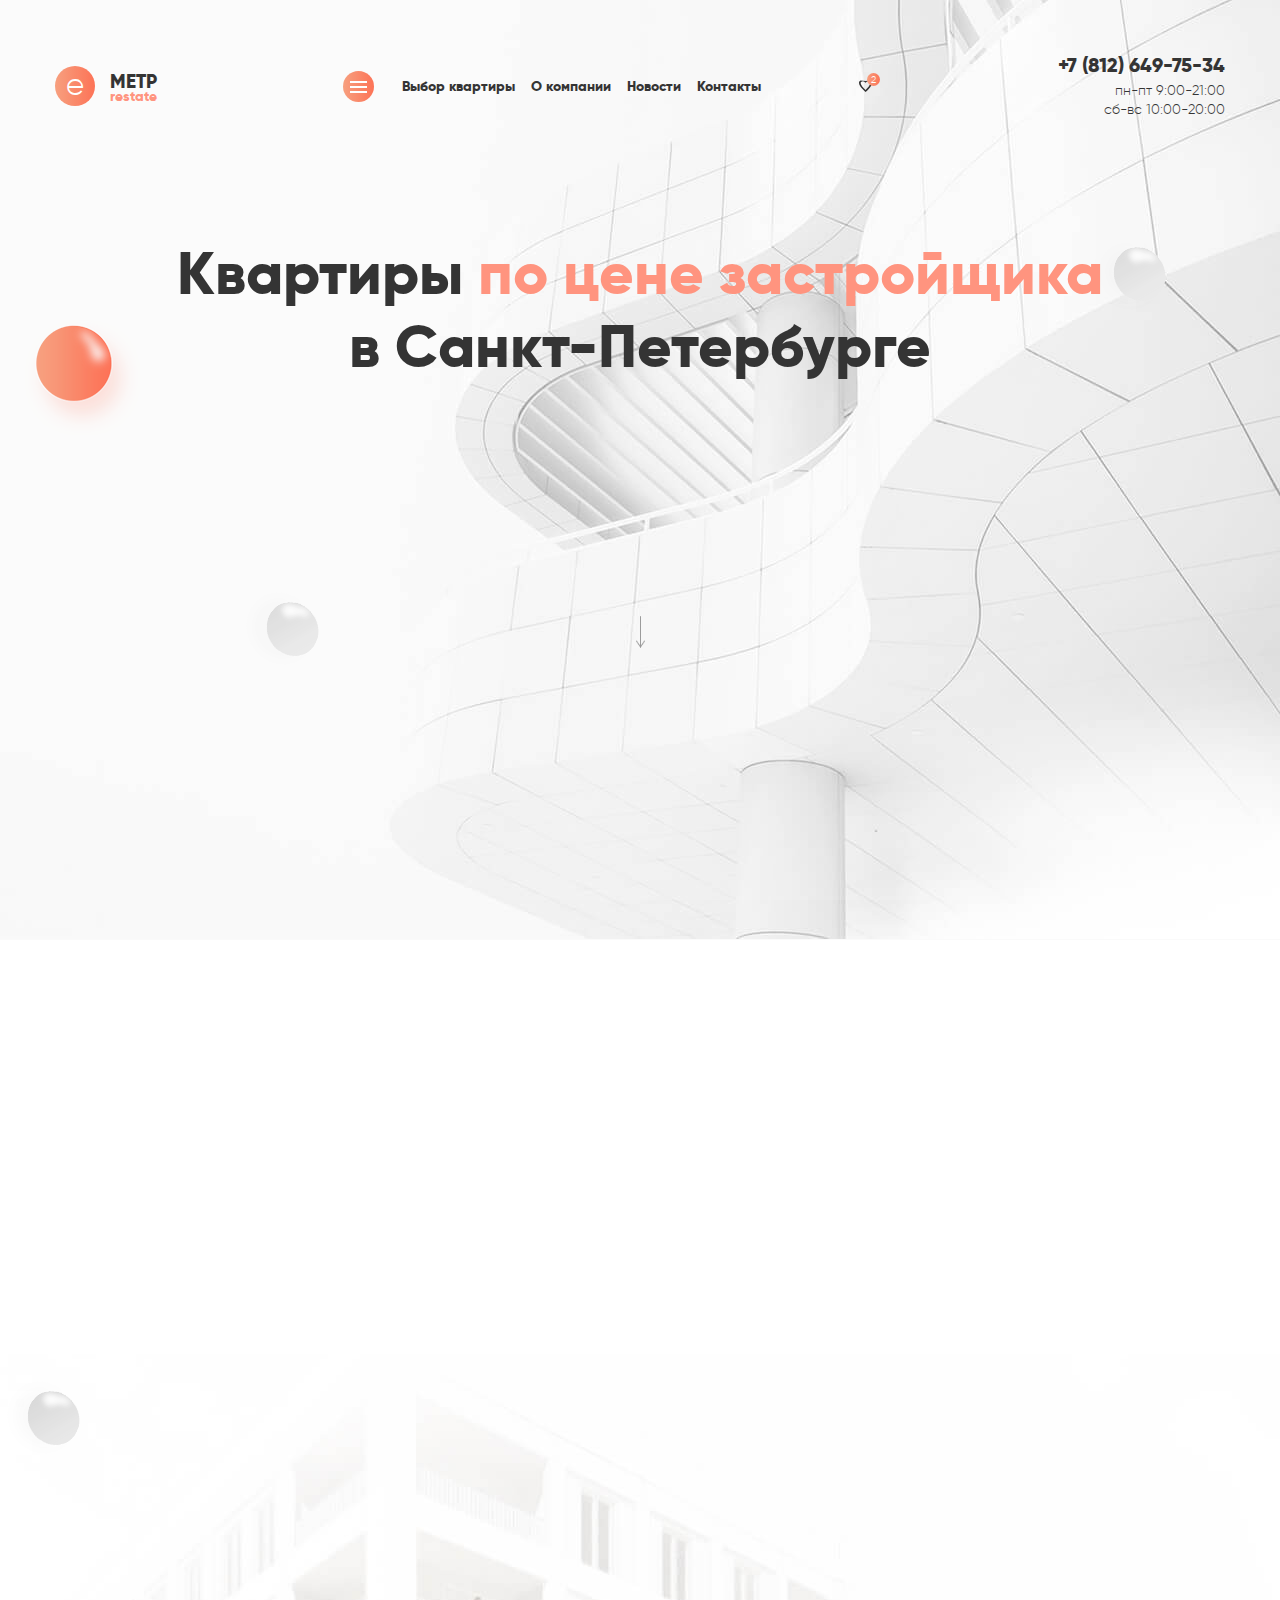
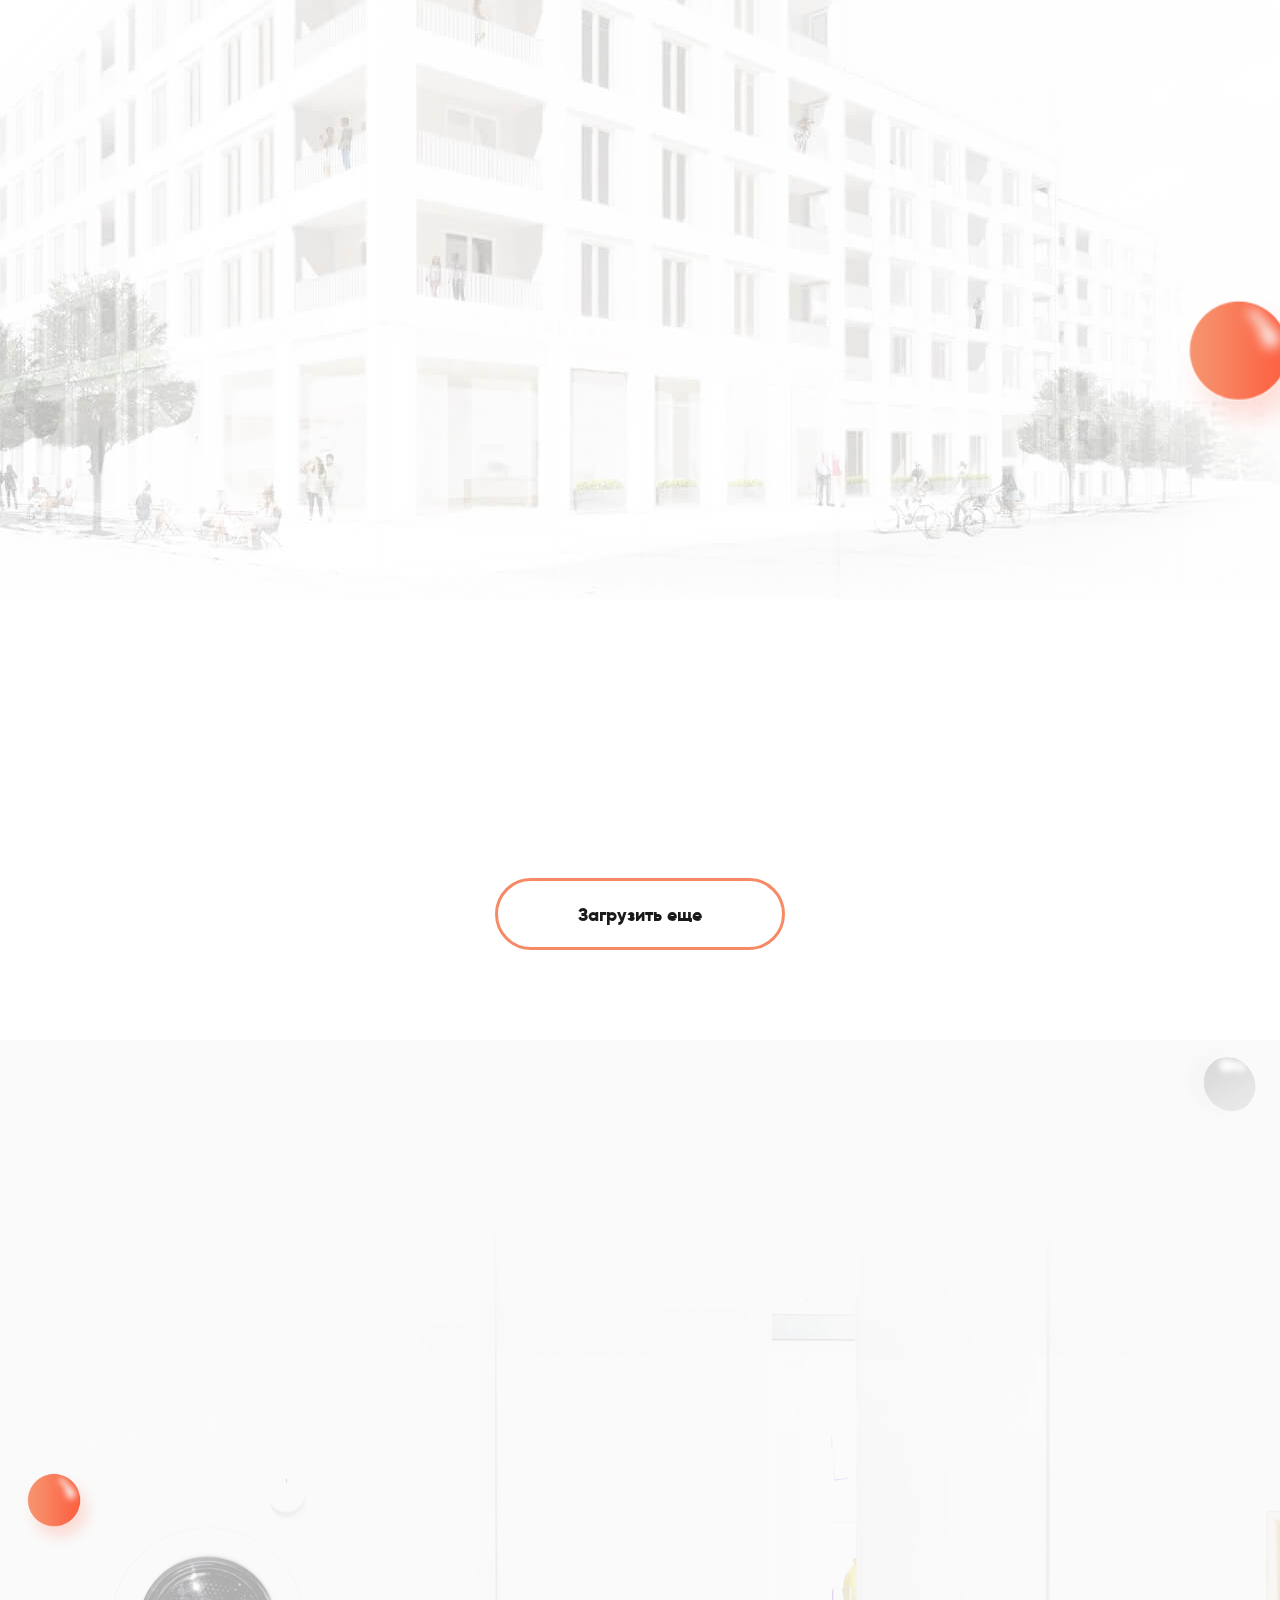
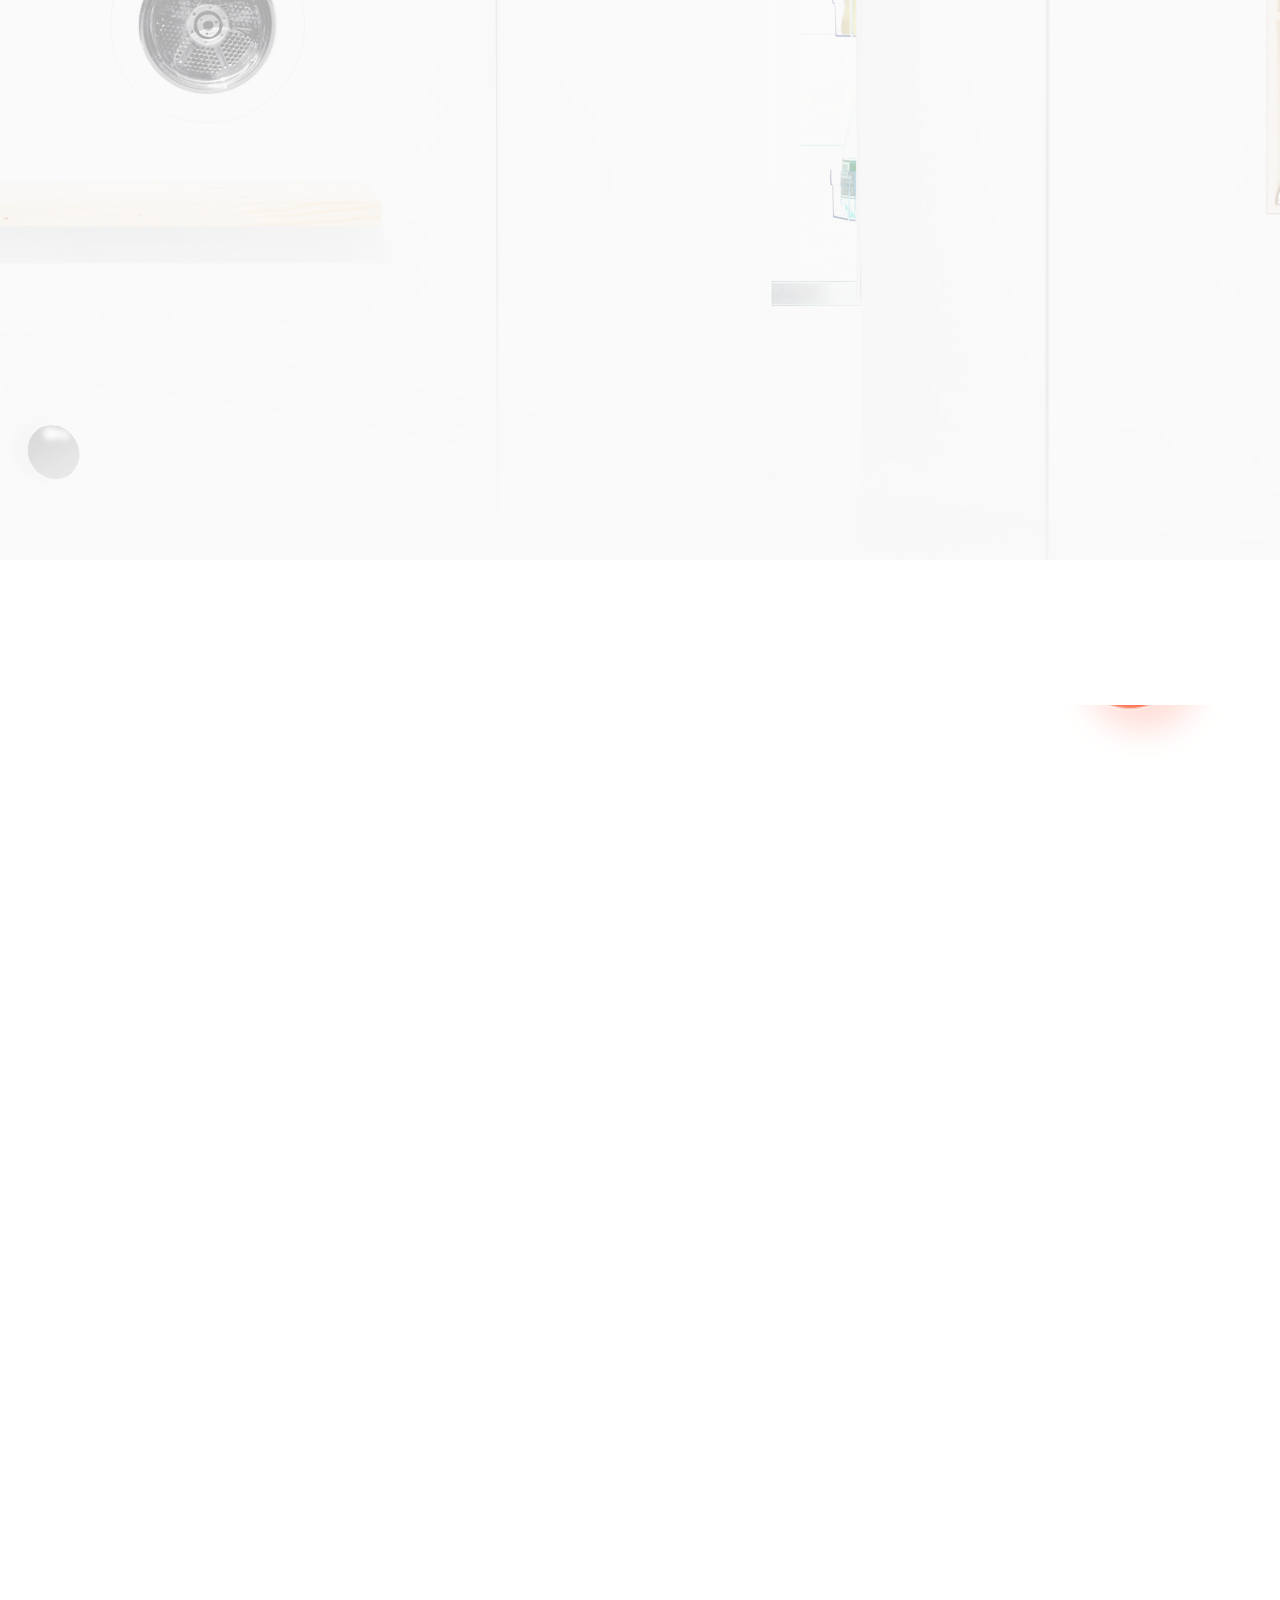
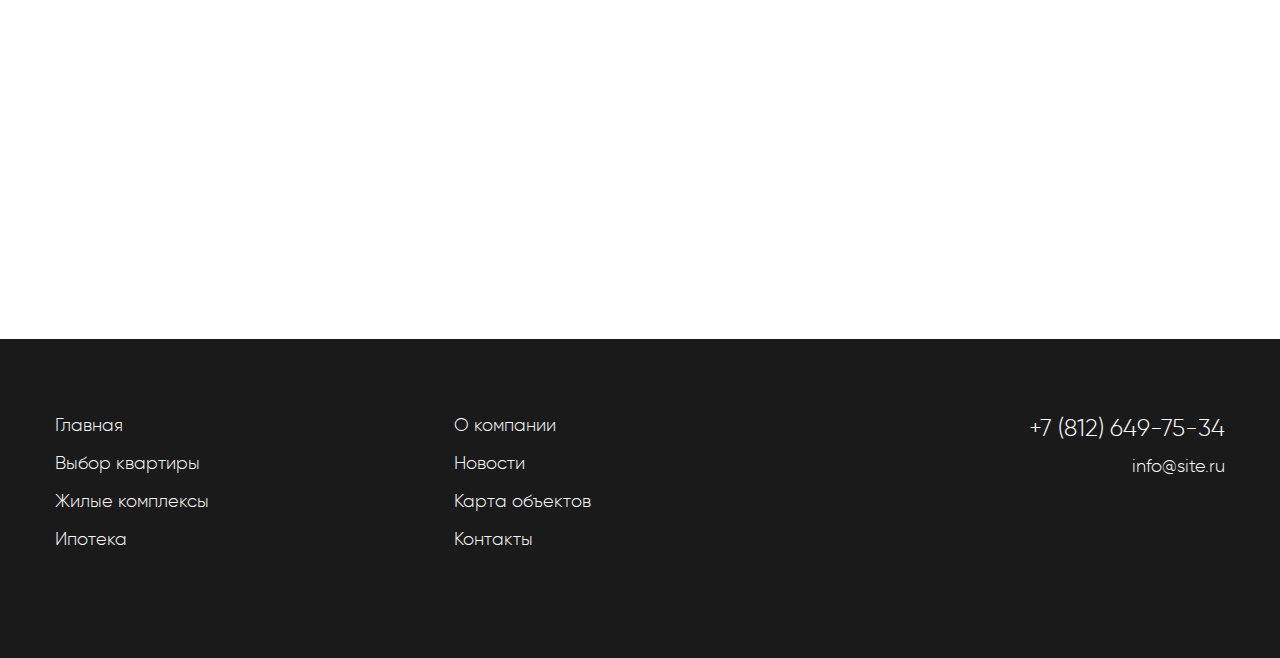
==== index.html @ 393a44b7 "Add files via upload" ====
<!DOCTYPE html>
<head>
	<meta charset="utf-8">
	<title></title>
    
    <meta name="viewport" content="width=device-width, initial-scale=1.0" />
    <meta name="viewport" content="width=device-width, initial-scale=1.0, maximum-scale=1.0, user-scalable=no"> 

    <link rel="stylesheet" type="text/css" href="css/swiper.min.css">
    <link rel="stylesheet" type="text/css" href="css/fonts.css" />
    <link rel="stylesheet" type="text/css" href="css/style.css" /> 
    
    <link rel="icon" href="/favicon.png" type="image/x-icon">
	<link rel="shortcut icon" href="/favicon.png" type="image/x-icon">
    
    <script type="text/javascript" src="js/jquery.js"></script>
    <script type="text/javascript" src="js/swiper.min.js"></script>
    
    <link rel="stylesheet" type="text/css" href="bootstrap-multiselect/bootstrap-multiselect.css" />
	<script type="text/javascript" src="bootstrap-multiselect/bootstrap-multiselect.js"></script>
  
</head>
	<body class="js-loading">
       <div id="loader">
            <div id="cube-loader">
                <div class='sk-double-bounce'>
                    <div class='sk-child sk-double-bounce-1'></div>
                    <div class='sk-child sk-double-bounce-2'></div>
                </div>
           </div>
        </div><!--/Loader-->
        
        <div id="main">
            <div id="wrapper">
                <div class="bg-top"></div>
                <div class="ball ball-1"><img src="img/ball/ball-1.png" alt=""/></div>
                <div class="ball ball-2"><img src="img/ball/ball-2.png" alt=""/></div>
                <div class="ball ball-5"><img src="img/ball/ball-1.png" alt=""/></div>
                <header>
                    <div class="container">
                        <div class="header_top">
                            <div class="logo">
                                <a href="#">
                                    <span class="e">e</span>
                                    <p><span class="metr">МЕТР</span><span class="restate">restate</span></p>
                                </a>
                            </div><!--.logo-->
                            
                            <div class="header_top-center">
                                <div id="menu-main">
                                	<div class="cd-nav-trigger">
                                        <div class="hamburger-menu">
                                            <div class="bar"></div>
                                            <div class="bar"></div>
                                            <div class="bar"></div>
                                        </div>
                                    </div>
                                    <div class="menu-main_container">
                                    <div class="container">
                                        <div class="menu_serch">
                                        	<label>Поиск</label>
                                            <input type="search" name="search" >
                                        </div>
                                        <div class="menu-main_flex">
                                            <nav class="nav">
                                                <ul>
                                                    <li><a href="#">Главная</a></li>
                                                    <li><a href="#">Выбор квартиры</a></li>
                                                    <li><a href="#">Жилые комплексы</a></li>
                                                    <li><a href="#">Ипотека</a></li>
                                                </ul>
                                                <ul>
                                                    <li><a href="#">О компании</a></li>
                                                    <li class="active"><a href="#">Новости</a></li>
                                                    <li><a href="#">Карта объектов</a></li>
                                                    <li><a href="#">Контакты</a></li>
                                                </ul>
                                            </nav> 
                                            <div class="menu_contacts">
                                                <p>ООО “Агенство недвижимости<br/>МЕТР.restate”</p>
                                                <p>185014, Петрозаводск,<br/>Максима Горького 25,<br/>офис 308</p>
                                                <div class="soc">
                                                    <a href="#">Вк</a>
                                                    <a href="#">f</a>
                                                    <a href="#">ok</a>
                                                </div>
                                            </div>
                                        </div>
                                        </div>
                                    </div><!--menu-main_container-->
                                </div><!-- #menu-main -->
                                
                                <nav id="menu">
                                    <ul>
                                        <li><a href="#">Выбор квартиры </a></li>    
                                        <li class="active"><a href="#">О компании </a></li>     
                                        <li><a href="#">Новости </a></li>     
                                        <li class="mob-none"><a href="#">Контакты</a></li> 
                                    </ul>
                                </nav>
                                
                                <div class="favorites">
                                    <a href="#">
                                    	<svg xmlns="http://www.w3.org/2000/svg" width="13" height="12" viewBox="0 0 13 12">
											  <path class="heart" d="M1078.54,90s-10.3-8.578-5.05-11.384a27.845,27.845,0,0,0,10,0c5.26,2.805-4.95,11.384-4.95,11.384m-0.08-9.344a6.556,6.556,0,0,0-1.06-.869,2.872,2.872,0,0,0-3-.076,1.232,1.232,0,0,0-.74.975,1.977,1.977,0,0,0-.02.248c0,1.891,2.63,4.972,4.9,7.1,2.23-2.117,4.81-5.182,4.81-7.073a2.166,2.166,0,0,0-.01-0.257,1.25,1.25,0,0,0-.76-0.987,2.531,2.531,0,0,0-2.9.008,6.408,6.408,0,0,0-1.22.937" transform="translate(-1072 -78)"/>
										</svg>
                                        <span class="value">2</span>
                                	</a>
                                </div><!-- .favorites -->
                            </div><!-- .header_top-center -->
                            
                            <div class="header_contacts contacts-block">
                                <a href="tel:+7 (812) 649-75-34" class="tel">+7 (812) 649-75-34</a>
                                <div class="mode">
                                    <p>пн-пт 9:00-21:00</p>
                                    <p>сб-вс 10:00-20:00</p>
                                </div>
                            </div><!-- .contacts-block -->
                        </div><!-- End .header_top -->
                        
                        <div class="header_middle">
                            <div class="main-txt">
                                <h1>Квартиры <span class="txt-red">по цене застройщика</span><br/> в Санкт-Петербурге</h1>
                            </div>
                            
                            <div id="menu-filter" class="fadeEl index-filter">
                            	<ul class="hList">
                                    <li class="menu_li li_select type-s">
                                        <form  class="form_select type-select">
                                            <div>
                                                <select id="type">
                                                    <option selected disabled class="t-disabled">Тип недвижимости</option>
                                                    <option class="type-kv">Квартиры</option>
                                                    <option class="type-kom">Коммерческая недвижемость</option> 
                                                </select>
                                            </div>
                                        </form>
                                        <script>
                                            $(function() {
                                                $('#type').multiselect({
                                                    includeSelectAllOption: true
                                                });
												
												
												$(".type-select .multiselect-container>li").click(function(){
													
													var typeclass = $(this).attr('class');
													$("#menu-filter.index-filter").addClass('show');
													$("#menu-filter.index-filter").attr('type', typeclass);
													
												})
                                            });
                                        </script>
                                    </li>
                                    
                                    
                                    <li class="menu_li li_select room-select">
                                        <form  class="form_select">
                                            <div>
                                                <select id="room" multiple="multiple">
                                                    <option>Студия</option>
                                                    <option>1 комнатная</option> 
                                                    <option>2 комнатная</option> 
                                                    <option>3 комнатная</option> 
                                                    <option>4 комнатная</option> 
                                                </select>
                                            </div>
                                        </form>
                                        <script>
                                            $(function() {
                                                $('#room').multiselect({
                                                    includeSelectAllOption: true,
                                                    selectAllText: 'Все',
                                                    allSelectedText: 'Все',
                                                    nonSelectedText: 'Кол-во комнат'
                                                });
                                            });
                                        </script>
                                    </li>
                                    
                                    <li class="menu_li li_select no-arrow square-select">
                                        <form  class="form_select">
                                            <span class="tit">Площадь</span>
                                            <div>
                                                <select id="square-ot">
                                                    <option selected disabled class="t-disabled">от</option>
                                                    <option>1 м.</option>
                                                    <option>10 м.</option>
                                                    <option>20 м.</option>
                                                    <option>30 м.</option>
                                                    <option>40 м.</option>
                                                    <option>50 м.</option>
                                                </select>
                                            </div>
                                        </form>
                                        <script>
                                            $(function() {
                                                $('#square-ot').multiselect({
                                                    includeSelectAllOption: true
                                                });
                                            });
                                        </script>
                                        
                                        <span class="dash">-</span>
                                    
                                        <form class="form_select">
                                            <div>
                                                <select id="square-do">
                                                    <option selected disabled class="t-disabled">до</option>
                                                    <option>1 м.</option>
                                                    <option>10 м.</option>
                                                    <option>20 м.</option>
                                                    <option>30 м.</option>
                                                    <option>40 м.</option>
                                                    <option>50 м.</option>
                                                </select>
                                            </div>
                                        </form>
                                        <script>
                                            $(function() {
                                                $('#square-do').multiselect({
                                                    includeSelectAllOption: true
                                                });
                                            });
                                        </script>
                                    </li>
                                    
                                    <li class="menu_li li_select no-arrow price-ov">
                                        <form  class="form_select">
                                            <span class="tit">Цена</span>
                                            <div>
                                                <select id="price-ot">
                                                    <option selected disabled class="t-disabled">от</option>
                                                    <option>1,5 млн.руб.</option>
                                                    <option>2,0 млн.руб.</option>
                                                    <option>2,5 млн.руб.</option>
                                                    <option>3,0 млн.руб.</option>
                                                    <option>3,5 млн.руб.</option>
                                                    <option>4,0 млн.руб.</option>
                                                    <option>4,5 млн.руб.</option>
                                                </select>
                                            </div>
                                        </form>
                                        <script>
                                            $(function() {
                                                $('#price-ot').multiselect({
                                                    includeSelectAllOption: true
                                                });
                                            });
                                        </script>
                                        
                                        <span class="dash">-</span>
                                    
                                        <form class="form_select">
                                            <div>
                                                <select id="price-do">
                                                    <option selected disabled class="t-disabled">до</option>
                                                    <option>1,5 млн.руб.</option>
                                                    <option>2,0 млн.руб.</option>
                                                    <option>2,5 млн.руб.</option>
                                                    <option>3,0 млн.руб.</option>
                                                    <option>3,5 млн.руб.</option>
                                                    <option>4,0 млн.руб.</option>
                                                    <option>4,5 млн.руб.</option>
                                                </select>
                                            </div>
                                        </form>
                                        <script>
                                            $(function() {
                                                $('#price-do').multiselect({
                                                    includeSelectAllOption: true
                                                });
                                            });
                                        </script>
                                    </li>
                                    
                                    <li class="menu_li li_select">
                                        <form  class="form_select">
                                            <div>
                                                <select id="metro" multiple="multiple">
                                                    <option>Автово </option>
                                                    <option>Адмиралтейская </option>
                                                    <option>Академическая </option>
                                                    <option>Балтийская </option>
                                                    <option>Бухарестская </option>
                                                    <option>Василеостровская </option>
                                                    <option>Владимирская </option>
                                                    <option>Волковская </option>
                                                    <option>Выборгская </option>
                                                    <option>Горьковская </option>
                                                    <option>Гостиный двор </option>
                                                    <option>Гражданский проспект </option>
                                                    <option>Девяткино </option>
                                                    <option>Достоевская </option>
                                                    <option>Елизаровская </option>
                                                    <option>Звёздная </option>
                                                    <option>Звенигородская </option>
                                                    <option>Кировский завод </option>
                                                    <option>Комендантский проспект</option> 
                                                    <option>Крестовский остров </option>
                                                    <option>Купчино </option>
                                                    <option>Ладожская </option>
                                                    <option>Ленинский проспект </option>
                                                    <option>Лесная </option>
                                                    <option>Лиговский проспект </option>
                                                    <option>Ломоносовская </option>
                                                    <option>Маяковская </option>
                                                    <option>Международная </option>
                                                    <option>Московская </option>
                                                    <option>Московские ворота </option>
                                                    <option>Нарвская </option>
                                                    <option>Невский проспект </option>
                                                    <option>Новочеркасская </option>
                                                    <option>Обводный канал </option>
                                                    <option>Обухово </option>
                                                    <option>Озерки </option>
                                                    <option>Парк Победы </option>
                                                    <option>Парнас </option>
                                                    <option>Петроградская </option>
                                                    <option>Пионерская </option>
                                                    <option>Площадь Александра Невского 1 </option>
                                                    <option>Площадь Александра Невского 2 </option>
                                                    <option>Площадь Восстания </option>
                                                    <option>Площадь Ленина </option>
                                                    <option>Площадь Мужества </option>
                                                    <option>Политехническая </option>
                                                    <option>Приморская </option>
                                                    <option>Пролетарская </option>
                                                    <option>Проспект Большевиков </option>
                                                    <option>Проспект Ветеранов </option>
                                                    <option>Проспект Просвещения </option>
                                                    <option>Пушкинская </option>
                                                    <option>Рыбацкое </option>
                                                    <option>Садовая </option>
                                                    <option>Сенная площадь </option>
                                                    <option>Спасская </option>
                                                    <option>Спортивная </option>
                                                    <option>Старая Деревня </option>
                                                    <option>Технологический институт 1 </option>
                                                    <option>Технологический институт 2 </option>
                                                    <option>Удельная </option>
                                                    <option>Улица Дыбенко </option>
                                                    <option>Фрунзенская </option>
                                                    <option>Чёрная речка </option>
                                                    <option>Чернышевская </option>
                                                    <option>Чкаловская </option>
                                                    <option>Электросила</option>
                                                </select>
                                            </div>
                                        </form>
                                        <script>
                                            $(function() {
                                                $('#metro').multiselect({
                                                    includeSelectAllOption: true,
                                                    selectAllText: 'Все',
                                                    allSelectedText: 'Все',
                                                    nonSelectedText: 'Метро'
                                                });
                                            });
                                        </script>
                                    </li>
                                    
                                    <li class="menu_li li_select">
                                        <form  class="form_select">
                                            <div>
                                                <select id="region" multiple="multiple">
                                                    <option>Адмиралтейский </option>
                                                    <option>Василеостровский </option>
                                                    <option>Выборгский</option> 
                                                    <option>Калининский </option>
                                                    <option>Кировский </option>
                                                    <option>Колпинский </option>
                                                    <option>Красногвардейский </option>
                                                    <option>Красносельский</option> 
                                                    <option>Кронштадтский </option>
                                                    <option>Курортный </option>
                                                    <option>Московский </option>
                                                    <option>Невский </option>
                                                    <option>Петроградский </option>
                                                    <option>Петродворцовый </option>
                                                    <option>Приморский</option> 
                                                    <option>Пушкинский </option>
                                                    <option>Фрунзенский </option>
                                                    <option>Центральный</option>
                                                </select>
                                            </div>
                                        </form>
                                        <script>
                                            $(function() {
                                                $('#region').multiselect({
                                                    includeSelectAllOption: true,
                                                    selectAllText: 'Все',
                                                    allSelectedText: 'Все',
                                                    nonSelectedText: 'Район'
                                                });
                                            });
                                        </script>
                                    </li>
                                    
                                    
                                    <li class="b-block">
                                    	<a href="#" class="btn">Подобрать квартиру</a>
                                    </li>
                                </ul>
                            </div><!-- #menu-filter -->
                        </div><!-- .header_middle -->
                    </div><!-- End .container -->
                    <a href="#scroll" id="scroll-a" class="scroll-btn"><img src="img/ico/arrow-black.png" alt=""/></a>
                </header>
                
                <article id="scroll">
                    <section id="best-offer">
                        <div class="title-block js-animation"><h2>Лучшие предложения</h2></div>
                        <div id="slider_product" class="fadeEl slider">
                            <div class="swiper-container">
                                <div class="swiper-wrapper">
                                    <div class="swiper-slide">
                                        <div class="product_block">
                                            <figure class="item">
                                                <div class="img"><img src="img/product/img-1.jpg" alt=""/></div>
                                                <figcaption>
                                                    <div class="top-ico">
                                                        <div class="favorites">
															<svg xmlns="http://www.w3.org/2000/svg" width="13" height="12" viewBox="0 0 13 12">
                                                                  <path class="heart" d="M1078.54,90s-10.3-8.578-5.05-11.384a27.845,27.845,0,0,0,10,0c5.26,2.805-4.95,11.384-4.95,11.384m-0.08-9.344a6.556,6.556,0,0,0-1.06-.869,2.872,2.872,0,0,0-3-.076,1.232,1.232,0,0,0-.74.975,1.977,1.977,0,0,0-.02.248c0,1.891,2.63,4.972,4.9,7.1,2.23-2.117,4.81-5.182,4.81-7.073a2.166,2.166,0,0,0-.01-0.257,1.25,1.25,0,0,0-.76-0.987,2.531,2.531,0,0,0-2.9.008,6.408,6.408,0,0,0-1.22.937" transform="translate(-1072 -78)"></path>
                                                            </svg>
                                                        </div><!--.favorites-->
                                                    </div><!-- .tag -->
                                                    <div class="info">
                                                        <h3>Однокомнатная квартира</h3>
                                                        <p>ЖК “Две столицы”</p>
                                                        <div class="flex">
                                                            <p>1 комната</p>
                                                            <p>25 м2</p>
                                                            <p>13 этаж</p>
                                                        </div>
                                                        <div class="price"><p>3 539 000 <span>руб.</span></p></div>
                                                    </div><!-- .info -->
                                                </figcaption>
                                                <a href="#" class="link"></a>
                                            </figure>
                                        </div><!-- End .product_block -->
                                    </div><!-- End .swiper-slide -->
                                    
                                    <div class="swiper-slide">
                                        <div class="product_block">
                                            <figure class="item">
                                                <div class="img"><img src="img/product/img-1.jpg" alt=""/></div>
                                                <figcaption>
                                                    <div class="top-ico">
                                                        <div class="favorites">
															<svg xmlns="http://www.w3.org/2000/svg" width="13" height="12" viewBox="0 0 13 12">
                                                                  <path class="heart" d="M1078.54,90s-10.3-8.578-5.05-11.384a27.845,27.845,0,0,0,10,0c5.26,2.805-4.95,11.384-4.95,11.384m-0.08-9.344a6.556,6.556,0,0,0-1.06-.869,2.872,2.872,0,0,0-3-.076,1.232,1.232,0,0,0-.74.975,1.977,1.977,0,0,0-.02.248c0,1.891,2.63,4.972,4.9,7.1,2.23-2.117,4.81-5.182,4.81-7.073a2.166,2.166,0,0,0-.01-0.257,1.25,1.25,0,0,0-.76-0.987,2.531,2.531,0,0,0-2.9.008,6.408,6.408,0,0,0-1.22.937" transform="translate(-1072 -78)"></path>
                                                            </svg>
                                                        </div><!--.favorites-->
                                                    </div><!-- .tag -->
                                                    <div class="info">
                                                        <h3>Однокомнатная квартира</h3>
                                                        <p>ЖК “Две столицы”</p>
                                                        <div class="flex">
                                                            <p>1 комната</p>
                                                            <p>25 м2</p>
                                                            <p>13 этаж</p>
                                                        </div>
                                                        <div class="price"><p>3 539 000 <span>руб.</span></p></div>
                                                    </div><!-- .info -->
                                                </figcaption>
                                                <a href="#" class="link"></a>
                                            </figure>
                                        </div><!-- End .product_block -->
                                    </div><!-- End .swiper-slide -->
                                    
                                    <div class="swiper-slide">
                                        <div class="product_block">
                                            <figure class="item">
                                                <div class="img"><img src="img/product/img-1.jpg" alt=""/></div>
                                                <figcaption>
                                                    <div class="top-ico">
                                                        <div class="favorites">
															<svg xmlns="http://www.w3.org/2000/svg" width="13" height="12" viewBox="0 0 13 12">
                                                                  <path class="heart" d="M1078.54,90s-10.3-8.578-5.05-11.384a27.845,27.845,0,0,0,10,0c5.26,2.805-4.95,11.384-4.95,11.384m-0.08-9.344a6.556,6.556,0,0,0-1.06-.869,2.872,2.872,0,0,0-3-.076,1.232,1.232,0,0,0-.74.975,1.977,1.977,0,0,0-.02.248c0,1.891,2.63,4.972,4.9,7.1,2.23-2.117,4.81-5.182,4.81-7.073a2.166,2.166,0,0,0-.01-0.257,1.25,1.25,0,0,0-.76-0.987,2.531,2.531,0,0,0-2.9.008,6.408,6.408,0,0,0-1.22.937" transform="translate(-1072 -78)"></path>
                                                            </svg>
                                                        </div><!--.favorites-->
                                                    </div><!-- .tag -->
                                                    <div class="info">
                                                        <h3>Однокомнатная квартира</h3>
                                                        <p>ЖК “Две столицы”</p>
                                                        <div class="flex">
                                                            <p>1 комната</p>
                                                            <p>25 м2</p>
                                                            <p>13 этаж</p>
                                                        </div>
                                                        <div class="price"><p>3 539 000 <span>руб.</span></p></div>
                                                    </div><!-- .info -->
                                                </figcaption>
                                                <a href="#" class="link"></a>
                                            </figure>
                                        </div><!-- End .product_block -->
                                    </div><!-- End .swiper-slide -->
                                    
                                    <div class="swiper-slide">
                                        <div class="product_block">
                                            <figure class="item">
                                                <div class="img"><img src="img/product/img-1.jpg" alt=""/></div>
                                                <figcaption>
                                                    <div class="top-ico">
                                                        <div class="favorites">
															<svg xmlns="http://www.w3.org/2000/svg" width="13" height="12" viewBox="0 0 13 12">
                                                                  <path class="heart" d="M1078.54,90s-10.3-8.578-5.05-11.384a27.845,27.845,0,0,0,10,0c5.26,2.805-4.95,11.384-4.95,11.384m-0.08-9.344a6.556,6.556,0,0,0-1.06-.869,2.872,2.872,0,0,0-3-.076,1.232,1.232,0,0,0-.74.975,1.977,1.977,0,0,0-.02.248c0,1.891,2.63,4.972,4.9,7.1,2.23-2.117,4.81-5.182,4.81-7.073a2.166,2.166,0,0,0-.01-0.257,1.25,1.25,0,0,0-.76-0.987,2.531,2.531,0,0,0-2.9.008,6.408,6.408,0,0,0-1.22.937" transform="translate(-1072 -78)"></path>
                                                            </svg>
                                                        </div><!--.favorites-->
                                                    </div><!-- .tag -->
                                                    <div class="info">
                                                        <h3>Однокомнатная квартира</h3>
                                                        <p>ЖК “Две столицы”</p>
                                                        <div class="flex">
                                                            <p>1 комната</p>
                                                            <p>25 м2</p>
                                                            <p>13 этаж</p>
                                                        </div>
                                                        <div class="price"><p>3 539 000 <span>руб.</span></p></div>
                                                    </div><!-- .info -->
                                                </figcaption>
                                                <a href="#" class="link"></a>
                                            </figure>
                                        </div><!-- End .product_block -->
                                    </div><!-- End .swiper-slide -->
                                    
                                    <div class="swiper-slide">
                                        <div class="product_block">
                                            <figure class="item">
                                                <div class="img"><img src="img/product/img-1.jpg" alt=""/></div>
                                                <figcaption>
                                                    <div class="top-ico">
                                                        <div class="favorites">
															<svg xmlns="http://www.w3.org/2000/svg" width="13" height="12" viewBox="0 0 13 12">
                                                                  <path class="heart" d="M1078.54,90s-10.3-8.578-5.05-11.384a27.845,27.845,0,0,0,10,0c5.26,2.805-4.95,11.384-4.95,11.384m-0.08-9.344a6.556,6.556,0,0,0-1.06-.869,2.872,2.872,0,0,0-3-.076,1.232,1.232,0,0,0-.74.975,1.977,1.977,0,0,0-.02.248c0,1.891,2.63,4.972,4.9,7.1,2.23-2.117,4.81-5.182,4.81-7.073a2.166,2.166,0,0,0-.01-0.257,1.25,1.25,0,0,0-.76-0.987,2.531,2.531,0,0,0-2.9.008,6.408,6.408,0,0,0-1.22.937" transform="translate(-1072 -78)"></path>
                                                            </svg>
                                                        </div><!--.favorites-->
                                                    </div><!-- .tag -->
                                                    <div class="info">
                                                        <h3>Однокомнатная квартира</h3>
                                                        <p>ЖК “Две столицы”</p>
                                                        <div class="flex">
                                                            <p>1 комната</p>
                                                            <p>25 м2</p>
                                                            <p>13 этаж</p>
                                                        </div>
                                                        <div class="price"><p>3 539 000 <span>руб.</span></p></div>
                                                    </div><!-- .info -->
                                                </figcaption>
                                                <a href="#" class="link"></a>
                                            </figure>
                                        </div><!-- End .product_block -->
                                    </div><!-- End .swiper-slide -->
                                    
                                    <div class="swiper-slide">
                                        <div class="product_block">
                                            <figure class="item">
                                                <div class="img"><img src="img/product/img-1.jpg" alt=""/></div>
                                                <figcaption>
                                                    <div class="top-ico">
                                                        <div class="favorites">
															<svg xmlns="http://www.w3.org/2000/svg" width="13" height="12" viewBox="0 0 13 12">
                                                                  <path class="heart" d="M1078.54,90s-10.3-8.578-5.05-11.384a27.845,27.845,0,0,0,10,0c5.26,2.805-4.95,11.384-4.95,11.384m-0.08-9.344a6.556,6.556,0,0,0-1.06-.869,2.872,2.872,0,0,0-3-.076,1.232,1.232,0,0,0-.74.975,1.977,1.977,0,0,0-.02.248c0,1.891,2.63,4.972,4.9,7.1,2.23-2.117,4.81-5.182,4.81-7.073a2.166,2.166,0,0,0-.01-0.257,1.25,1.25,0,0,0-.76-0.987,2.531,2.531,0,0,0-2.9.008,6.408,6.408,0,0,0-1.22.937" transform="translate(-1072 -78)"></path>
                                                            </svg>
                                                        </div><!--.favorites-->
                                                    </div><!-- .tag -->
                                                    <div class="info">
                                                        <h3>Однокомнатная квартира</h3>
                                                        <p>ЖК “Две столицы”</p>
                                                        <div class="flex">
                                                            <p>1 комната</p>
                                                            <p>25 м2</p>
                                                            <p>13 этаж</p>
                                                        </div>
                                                        <div class="price"><p>3 539 000 <span>руб.</span></p></div>
                                                    </div><!-- .info -->
                                                </figcaption>
                                                <a href="#" class="link"></a>
                                            </figure>
                                        </div><!-- End .product_block -->
                                    </div><!-- End .swiper-slide -->
                                    
                                    <div class="swiper-slide">
                                        <div class="product_block">
                                            <figure class="item">
                                                <div class="img"><img src="img/product/img-1.jpg" alt=""/></div>
                                                <figcaption>
                                                    <div class="top-ico">
                                                        <div class="favorites">
															<svg xmlns="http://www.w3.org/2000/svg" width="13" height="12" viewBox="0 0 13 12">
                                                                  <path class="heart" d="M1078.54,90s-10.3-8.578-5.05-11.384a27.845,27.845,0,0,0,10,0c5.26,2.805-4.95,11.384-4.95,11.384m-0.08-9.344a6.556,6.556,0,0,0-1.06-.869,2.872,2.872,0,0,0-3-.076,1.232,1.232,0,0,0-.74.975,1.977,1.977,0,0,0-.02.248c0,1.891,2.63,4.972,4.9,7.1,2.23-2.117,4.81-5.182,4.81-7.073a2.166,2.166,0,0,0-.01-0.257,1.25,1.25,0,0,0-.76-0.987,2.531,2.531,0,0,0-2.9.008,6.408,6.408,0,0,0-1.22.937" transform="translate(-1072 -78)"></path>
                                                            </svg>
                                                        </div><!--.favorites-->
                                                    </div><!-- .tag -->
                                                    <div class="info">
                                                        <h3>Однокомнатная квартира</h3>
                                                        <p>ЖК “Две столицы”</p>
                                                        <div class="flex">
                                                            <p>1 комната</p>
                                                            <p>25 м2</p>
                                                            <p>13 этаж</p>
                                                        </div>
                                                        <div class="price"><p>3 539 000 <span>руб.</span></p></div>
                                                    </div><!-- .info -->
                                                </figcaption>
                                                <a href="#" class="link"></a>
                                            </figure>
                                        </div><!-- End .product_block -->
                                    </div><!-- End .swiper-slide -->
                                    
                                    <div class="swiper-slide">
                                        <div class="product_block">
                                            <figure class="item">
                                                <div class="img"><img src="img/product/img-1.jpg" alt=""/></div>
                                                <figcaption>
                                                    <div class="top-ico">
                                                        <div class="favorites">
															<svg xmlns="http://www.w3.org/2000/svg" width="13" height="12" viewBox="0 0 13 12">
                                                                  <path class="heart" d="M1078.54,90s-10.3-8.578-5.05-11.384a27.845,27.845,0,0,0,10,0c5.26,2.805-4.95,11.384-4.95,11.384m-0.08-9.344a6.556,6.556,0,0,0-1.06-.869,2.872,2.872,0,0,0-3-.076,1.232,1.232,0,0,0-.74.975,1.977,1.977,0,0,0-.02.248c0,1.891,2.63,4.972,4.9,7.1,2.23-2.117,4.81-5.182,4.81-7.073a2.166,2.166,0,0,0-.01-0.257,1.25,1.25,0,0,0-.76-0.987,2.531,2.531,0,0,0-2.9.008,6.408,6.408,0,0,0-1.22.937" transform="translate(-1072 -78)"></path>
                                                            </svg>
                                                        </div><!--.favorites-->
                                                    </div><!-- .tag -->
                                                    <div class="info">
                                                        <h3>Однокомнатная квартира</h3>
                                                        <p>ЖК “Две столицы”</p>
                                                        <div class="flex">
                                                            <p>1 комната</p>
                                                            <p>25 м2</p>
                                                            <p>13 этаж</p>
                                                        </div>
                                                        <div class="price"><p>3 539 000 <span>руб.</span></p></div>
                                                    </div><!-- .info -->
                                                </figcaption>
                                                <a href="#" class="link"></a>
                                            </figure>
                                        </div><!-- End .product_block -->
                                    </div><!-- End .swiper-slide -->
                                    
                                    <div class="swiper-slide">
                                        <div class="product_block">
                                            <figure class="item">
                                                <div class="img"><img src="img/product/img-1.jpg" alt=""/></div>
                                                <figcaption>
                                                    <div class="top-ico">
                                                        <div class="favorites">
															<svg xmlns="http://www.w3.org/2000/svg" width="13" height="12" viewBox="0 0 13 12">
                                                                  <path class="heart" d="M1078.54,90s-10.3-8.578-5.05-11.384a27.845,27.845,0,0,0,10,0c5.26,2.805-4.95,11.384-4.95,11.384m-0.08-9.344a6.556,6.556,0,0,0-1.06-.869,2.872,2.872,0,0,0-3-.076,1.232,1.232,0,0,0-.74.975,1.977,1.977,0,0,0-.02.248c0,1.891,2.63,4.972,4.9,7.1,2.23-2.117,4.81-5.182,4.81-7.073a2.166,2.166,0,0,0-.01-0.257,1.25,1.25,0,0,0-.76-0.987,2.531,2.531,0,0,0-2.9.008,6.408,6.408,0,0,0-1.22.937" transform="translate(-1072 -78)"></path>
                                                            </svg>
                                                        </div><!--.favorites-->
                                                    </div><!-- .tag -->
                                                    <div class="info">
                                                        <h3>Однокомнатная квартира</h3>
                                                        <p>ЖК “Две столицы”</p>
                                                        <div class="flex">
                                                            <p>1 комната</p>
                                                            <p>25 м2</p>
                                                            <p>13 этаж</p>
                                                        </div>
                                                        <div class="price"><p>3 539 000 <span>руб.</span></p></div>
                                                    </div><!-- .info -->
                                                </figcaption>
                                                <a href="#" class="link"></a>
                                            </figure>
                                        </div><!-- End .product_block -->
                                    </div><!-- End .swiper-slide -->
                                    
                                </div><!--swiper-wrapper-->
                                
                                <!-- Arrows -->
                                <div class="swiper-button-next"><img src="img/ico/arrow-slider.png" alt=""/></div>
                                <div class="swiper-button-prev"><img src="img/ico/arrow-slider.png" alt=""/></div>
                            </div>
                        </div><!-- End #slider-projects -->
                        
                        
                        
                         <script>
                            var swiper = new Swiper('#slider_product .swiper-container', {
                              spaceBetween: 30,
                              centeredSlides: true,
                              slidesPerView: 'auto',
                              slideToClickedSlide:true,
                              initialSlide:2,
                              loop:true,
                              
                             // autoplay: false,
                              navigation: {
                                nextEl: '#slider_product .swiper-button-next',
                                prevEl: '#slider_product .swiper-button-prev',
                              },
                            });
                         </script>
                    </section>
                    
                    <section id="residential-complexes" class="residential_index">
                        <div class="ball ball-1"><img src="img/ball/ball-1.png" alt=""/></div>
                        <div class="ball ball-2"><img src="img/ball/ball-2.png" alt=""/></div>
                        <div class="container">
                            <div class="title-block js-animation"><h2>Жилые комплексы</h2></div>
                            <div class="residential-complexes">
                                <figure class="item width-100 fadeEl">
                                    <div class="img">
                                        <img src="img/residential-complexes/img-1.jpg" alt="" class="big-img"/>
                                        <img src="img/residential-complexes/img-1_mob.jpg" alt="" class="smoll-img"/>
                                    </div>
                                    <figcaption>
                                        <div class="tag">
                                            <div class="tag-value value-1">Квартиры от 2,5 млн. руб.</div>
                                            <div class="tag-value value-2">Уже в продаже</div>
                                        </div><!-- .tag -->
                                        <div class="info">
                                            <h3>ЖК “Притяжение”</h3>
                                            <p>Корпусов 2</p>
                                            <p>Свободных квартир 123</p>
                                            <p>Метро звездное</p>
                                            <p>Московское шоссе 13б</p>
                                        </div><!-- .info -->
                                    </figcaption>
                                    <a href="#" class="link"></a>
                                </figure>
                                <figure class="item fadeEl">
                                    <div class="img">
                                        <img src="img/residential-complexes/img-1.jpg" alt="" class="big-img"/>
                                        <img src="img/residential-complexes/img-2.jpg" class="smoll-img"/>
                                    </div>
                                    <figcaption>
                                        <div class="tag">
                                            <div class="tag-value value-1">Квартиры от 3 млн. руб.</div>
                                            <div class="tag-value value-2">Уже в продаже</div>
                                        </div><!-- .tag -->
                                        <div class="info">
                                            <h3>ЖК “Звезды столиц”</h3>
                                            <p>Корпусов 4</p>
                                            <p>Свободных квартир 56</p>
                                            <p>Метро звездное</p>
                                            <p>Московское шоссе 13б</p>
                                        </div><!-- .info -->
                                    </figcaption>
                                    <a href="#" class="link"></a>
                                </figure>
                                <figure class="item fadeEl">
                                    <div class="img">
                                        <img src="img/residential-complexes/img-1.jpg" alt="" class="big-img"/>
                                        <img src="img/residential-complexes/img-3.jpg" alt="" class="smoll-img"/>
                                    </div>
                                    <figcaption>
                                        <div class="tag">
                                            <div class="tag-value value-1">Квартиры от 3 млн. руб.</div>
                                            <div class="tag-value value-3">Скоро в продаже</div>
                                        </div><!-- .tag -->
                                        <div class="info">
                                            <h3>ЖК “Звезды столиц”</h3>
                                            <p>Корпусов 7</p>
                                            <p>Свободных квартир 641</p>
                                            <p>Метро звездное</p>
                                            <p>Московское шоссе 13б</p>
                                        </div><!-- .info -->
                                    </figcaption>
                                    <a href="#" class="link"></a>
                                </figure>
                                <div class="choice-apartment item fadeEl">
                                    <div class="img"><img src="img/ico/choice.png" alt=""/></div>
                                    <div class="txt">
                                        <p>Выбор квартиры <img src="img/ico/arrow.png" alt=""/></p>
                                    </div>
                                    <a href="#" class="link"></a>
                                </div>
                            </div>
                            <div class="btn-block display-block"><a href="#">Загрузить еще</a></div>
                        </div><!-- End .container -->
                    </section>
                    
                    
                    <section id="about-main">
                        <div class="ball ball-1"><img src="img/ball/ball-1.png" alt=""/></div>
                        <div class="ball ball-2"><img src="img/ball/ball-2.png" alt=""/></div>
                        <div id="advantage-block" class="advantage_index">
                            <div class="container">
                                <div class="title-block js-animation"><h2>Ваши преимущества<span class="br"></span> от <br/>работы с<span class="br"></span> агенством недвижимости Метр</h2></div>
                                <div class="flex">
                                    <div class="item fadeEl">
                                        <div class="ico">
                                            <svg viewBox="0 0 512 512" id="pig" class="ico-adv">
                                                <g>
                                                    <path d="M422.503,270.613c-4.115,0-7.451,3.336-7.451,7.451c0,5.217-4.244,9.461-9.461,9.461c-5.216,0-9.461-4.244-9.461-9.461
                                                            c0-4.116-3.336-7.451-7.451-7.451s-7.451,3.336-7.451,7.451c0,13.434,10.93,24.363,24.363,24.363
                                                            c13.433,0,24.363-10.93,24.363-24.363C429.954,273.947,426.618,270.613,422.503,270.613z" />
                                                </g>
        
                                                <g>
                                                   <path  d="M492.444,271.83l-20.972-6.718c-2.686-0.861-4.803-3.005-5.662-5.736c-4.42-14.053-11.09-27.246-19.825-39.214
                                                            c-3.981-5.455-8.408-10.664-13.244-15.623c3.094-13.573,4.776-28.934,4.558-42.205c-0.312-18.985-4.106-30.12-11.598-34.044
                                                            c-4.035-2.116-16.315-8.544-82.782,21.882c-1.574,0.72-3.044,1.607-4.405,2.623c-4.481-1.204-9.061-2.318-13.669-3.318
                                                            c-0.555-0.121-1.127-0.228-1.686-0.346c5.386-11.766,8.531-24.545,9.122-37.737c0.184-4.112-2.999-7.594-7.111-7.777
                                                            c-4.101-0.204-7.594,2.998-7.777,7.11c-0.971,21.691-9.969,42.1-25.335,57.467c-9.181,9.181-19.931,15.85-31.388,20.05
                                                            c-19.869-2.788-40.107-2.788-59.976,0c-11.458-4.2-22.207-10.869-31.388-20.05c-16.394-16.394-25.423-38.191-25.423-61.376
                                                            c0-23.186,9.029-44.982,25.423-61.376c16.394-16.395,38.192-25.424,61.376-25.424c23.184,0,44.982,9.029,61.376,25.424
                                                            c6.588,6.588,12.032,14.106,16.181,22.343c1.851,3.676,6.332,5.156,10.007,3.304c3.676-1.85,5.155-6.331,3.304-10.006
                                                            c-4.863-9.659-11.24-18.466-18.953-26.18c-19.209-19.209-44.749-29.788-71.914-29.788c-27.165,0-52.705,10.579-71.914,29.788
                                                            c-19.209,19.21-29.788,44.749-29.788,71.914s10.579,52.705,29.788,71.914c5.541,5.541,11.569,10.306,17.945,14.298
                                                            c0.002,0,0.004-0.001,0.006-0.001c-4.633,1.204-9.231,2.556-13.778,4.076c-3.903,1.305-6.009,5.526-4.704,9.43
                                                            c1.304,3.903,5.527,6.009,9.429,4.705c40.636-13.585,85.396-13.585,126.032,0c0.784,0.262,1.58,0.386,2.363,0.386
                                                            c3.117,0,6.023-1.972,7.066-5.091c1.305-3.903-0.801-8.125-4.704-9.43c-4.547-1.52-9.145-2.873-13.778-4.076
                                                            c0.002,0,0.004,0.001,0.006,0.001c6.377-3.992,12.404-8.757,17.945-14.298c4.902-4.902,9.229-10.255,12.986-15.944
                                                            c2.054,0.399,4.093,0.817,6.102,1.253c2.676,0.581,5.34,1.205,7.98,1.86c-0.083,0.324-0.168,0.647-0.237,0.976
                                                            c-3.634,17.245-3.398,32.497,0.701,45.33c3.684,11.535,10.333,20.88,19.76,27.777c11.111,8.128,24.525,11.639,36.676,11.639
                                                            c9.145,0,17.576-1.99,23.768-5.497c7.004-3.967,12.872-12.326,17.517-24.876c2.147,2.506,4.182,5.073,6.1,7.701
                                                            c7.777,10.654,13.714,22.396,17.646,34.898c2.309,7.343,8.041,13.121,15.332,15.458l20.972,6.718
                                                            c5.503,1.763,9.2,6.828,9.2,12.606v34.775c0,5.778-3.697,10.843-9.2,12.606l-33.789,10.823
                                                            c-5.406,1.733-9.981,5.448-12.882,10.462c-13.275,22.942-34.146,41.927-62.037,56.428c-3.222,1.677-5.454,4.676-6.126,8.23
                                                            l-10.822,57.303c-0.299,1.579-1.682,2.724-3.289,2.724h-35.187c-1.607,0-2.99-1.146-3.289-2.724l-5.994-31.669
                                                            c-1.18-6.231-7.024-10.37-13.314-9.417c-15.157,2.292-30.775,3.453-46.418,3.453c-11.638,0-23.127-0.649-34.15-1.93
                                                            c-6.095-0.701-11.773,3.454-12.912,9.472l-5.696,30.091c-0.299,1.579-1.682,2.724-3.289,2.724h-35.187
                                                            c-1.607,0-2.99-1.146-3.293-2.748l-10.42-54.122c-0.671-3.487-2.861-6.452-6.012-8.135C96.25,401.595,71.12,359.191,71.12,304.351
                                                            c0-27.708,6.062-52.209,18.017-72.825c11.156-19.239,27.45-35.146,48.429-47.281c3.562-2.061,4.779-6.619,2.719-10.182
                                                            c-2.06-3.562-6.618-4.777-10.181-2.719C89.425,194.876,64.89,231.18,58.135,277.29v-0.001c-0.717-0.065-1.435-0.127-2.15-0.201
                                                            c0.13-4.975-0.77-9.995-2.73-14.867c-4.323-10.746-13.203-18.502-22.624-19.759c-7.424-0.994-14.489,2.158-19.392,8.636
                                                            c-7.109,9.394-5.95,16.828-3.727,21.41c3.753,7.733,13.4,13.203,29.409,16.642c-0.44,0.659-0.924,1.321-1.454,1.986
                                                            c-9.459,11.863-20.603,14.486-27.839,14.733C3.392,306.012,0,309.413,0,313.652v0.036c0,4.181,3.299,7.591,7.476,7.782
                                                            c0.535,0.025,1.094,0.038,1.676,0.038c9.156,0,23.851-3.377,37.969-21.08c2.229-2.794,4.045-5.742,5.441-8.788
                                                            c1.406,0.159,2.757,0.295,4.051,0.415c0-0.003,0-0.005,0.001-0.008c-0.254,4.038-0.395,8.135-0.395,12.304
                                                            c0,31.028,7.397,58.693,21.984,82.23c13.45,21.7,32.707,39.468,57.255,52.83l10.13,52.616c1.629,8.608,9.17,14.856,17.931,14.856
                                                            h35.187c8.761,0,16.302-6.248,17.931-14.856l5.15-27.208c10.696,1.133,21.77,1.707,32.965,1.707c15.36,0,30.702-1.07,45.654-3.182
                                                            l5.429,28.685c1.63,8.608,9.171,14.855,17.931,14.855h35.187c8.761,0,16.302-6.248,17.932-14.859l10.537-55.791
                                                            c29.768-15.741,52.206-36.419,66.704-61.475c1.045-1.806,2.654-3.131,4.53-3.732l33.788-10.823
                                                            C504.141,356.455,512,345.686,512,333.403v-34.775C512,286.346,504.141,275.577,492.444,271.83z M421.278,183.273
                                                            c-2.868,24.526-10.561,45.506-18.291,49.884c-8.786,4.977-29.071,5.938-44.301-5.203c-15.248-11.154-20.323-31.212-14.678-58.006
                                                            c0-0.001,0-0.001,0-0.001c0.567-2.691,2.479-5.019,5.114-6.225c37.304-17.076,58.811-22.661,66.801-22.661
                                                            c1.206,0,2.104,0.127,2.702,0.361C421.025,143.98,424.173,158.521,421.278,183.273z M20.921,266.001
                                                            c-0.771-1.59,1.049-4.385,2.203-5.911c1.829-2.416,3.514-2.91,4.787-2.91c0.269,0,0.52,0.022,0.75,0.053
                                                            c3.426,0.457,8.226,4.227,10.769,10.548c0.599,1.488,1.377,3.953,1.559,7.027C30.674,272.671,22.66,269.59,20.921,266.001z" />
                                                </g>
        
                                            </svg>
        
                                        </div>
                                        <!--ico-->
                                        <div class="txt">
                                            <h3>Цены от застройщиков</h3>
                                            <p>Мы не перекладываем на ваши плечи ответственность за оплату наших услуг, вы покупаете квартиру по цене застройщика.</p>
                                        </div>
                                    </div>
                                    <!--item-->
                                    <div class="item fadeEl">
                                        <div class="ico">
                                            <svg viewBox="0 0 512 512" class="ico-adv">
                                                <path d="M330.27,92.77l-14.49,3.89,21,78.41-69.48,69.48-61-16.34L59.71,374.79,34.18,368,149.06,253.07l-10.61-10.61L23.57,357.34,16.73,331.8,41.6,306.94l26-4,3.52-23,23-3.52,3.53-23,23-3.52,4-26L155,193.59,175.3,214l10.61-10.61L161.67,179.1,147,124.21l69.49-69.48L289.11,74.2,293,59.71,212,38l-81.73,81.73,16.35,61L110.42,216.9l-3,19.94-23,3.52-3.52,23-23,3.52-3.52,23-19.94,3.05L0,327.32,13.57,378,64.2,391.52,210.78,244.94l61,16.35,81.73-81.73Z" />
                                                <path d="M283.74,89.88a27.85,27.85,0,1,0,12.62,8.46,67.55,67.55,0,0,1,115.45,57.12,33.21,33.21,0,1,0,14.09,6.36A82.55,82.55,0,0,0,283.74,89.88Zm121.89,80a18.13,18.13,0,0,1,2.22.14,67.64,67.64,0,0,1-18.45,26.1,18.14,18.14,0,0,1,16.23-26.24ZM423.78,188a18.14,18.14,0,0,1-22.53,17.61A82.8,82.8,0,0,0,420.77,178,18.06,18.06,0,0,1,423.78,188ZM273.69,103.62a81.66,81.66,0,0,0-8.53,20.68,12.66,12.66,0,0,1-2.78-8A12.83,12.83,0,0,1,273.69,103.62ZM288,116.34a12.83,12.83,0,0,1-8.37,12,66.64,66.64,0,0,1,7.18-17.42A12.81,12.81,0,0,1,288,116.34Z" />
                                                <path d="M337.82,417H473.45V237.64H337.82Zm15-164.36H458.45V402H352.82Z" />
                                                <path d="M369.5,270.62h15V384h-15Z" />
                                                <path d="M398.13,270.62h15V384h-15Z"  />
                                                <path d="M426.77,270.62h15V384h-15Z" />
                                                <path d="M355,147.46l37-27.82,9,12-37,27.83Z" />
                                                <path d="M444.85,138.85l-9,12L497,196.79V458.92H314.27V244h-15V473.92H512V189.3Z" />
                                                <path d="M170.51,173.55l-12.42-46.36L181,104.27l10.6,10.61-16.79,16.8,10.18,38Zm28.18-65.74L188.08,97.2l10.61-10.6,10.6,10.6Zm17.68-17.68L205.76,79.52l10.6-10.6L227,79.52Z" />
                                                <path d="M479.52,449H381.75V434h97.77Zm-107.77,0h-15V434h15Zm-25,0h-15V434h15Z"  />
                                            </svg>
                                        </div>
                                        <!--ico-->
                                        <div class="txt">
                                            <h3>Ипотека от банков-партнеров</h3>
                                            <p>Удобное оформление ипотеки, мы сами соберем все необходимые бумаги для того, что бы вы могли въехать в новую квартиру как можно быстрее.</p>
                                        </div>
                                    </div>
                                    <!--item-->
                                    <div class="item fadeEl">
                                        <div class="ico">
                                            <svg viewBox="0 0 511.969 511.969" class="ico-adv user">
                                                <g>
                                                    <path d="M503.533,366.257l-53.309-53.777c-2-2.031-4.75-3.156-7.594-3.156h-74.651c-5.905,0-10.655,4.766-10.655,10.656v11.873
                                                            l-8.094-7.998l-0.188-26.406c22.374-29.92,38.342-67.276,38.342-105.969c0,0,15.093-64.309-20.999-124.836v-0.273
                                                            c-0.031,0-0.094,0.008-0.156,0.008c-7.812-13.062-17.999-25.952-31.279-37.967C321.045,15.835,286.797,0,245.464,0
                                                            c-28.295,0-59.902,7.429-90.541,28.412c-59.435,40.708-53.435,143.366-53.435,143.366s4.156,1.047,11.64,2.039
                                                            c-0.547,5.742-0.828,11.632-0.828,17.663c0,38.692,15.983,76.049,38.342,105.969l-0.203,27.811l-32.826,32.467
                                                            c-6.359,3-13.937,6.234-22.952,9.672c-11.78,4.484-20.732,11.312-47.2,18.422l-1.828,0.531
                                                            c-24.092,7.951-40.294,30.295-40.294,55.512v70.105h244.517h223.181h22.937c5.874,0,10.655-4.781,10.655-10.656V373.757
                                                            C506.627,370.945,505.533,368.257,503.533,366.257z M357.324,361.851v8.656l-17.937,13.781c-3.343,2.563-4.875,6.874-3.875,10.967
                                                            l4.25,17.531l-57.247,47.371l3.281-6.578c0.344-0.562,0.625-1.172,0.875-1.779l53.185-107.197L357.324,361.851z M303.795,369.304
                                                            l-24.28-13.266c15.625-6.842,32.123-18.373,47.373-33.246L303.795,369.304z M356.137,93.189
                                                            c5.875,13.374,9.812,27.873,11.718,43.161c0.312,2.383,0.562,4.719,0.75,6.992c-3.438-6.421-7.219-11.905-11.437-16.694
                                                            c-4.688-5.289-9.906-9.625-15.625-12.968C345.855,103.219,351.293,96.947,356.137,93.189z M127.033,118.507
                                                            c3.109-15.726,7.719-29.607,13.687-41.278c6.953-13.546,15.796-24.054,26.249-31.217c23.92-16.374,50.325-24.679,78.495-24.679
                                                            c36.333,0,65.394,14.039,75.175,22.89c9.938,8.999,18.405,19.046,25.373,29.998c-8.468,5.672-17.842,15.421-24.529,32.154
                                                            c-3.5-0.594-7.125-0.906-10.812-0.906c-15.904,0-33.061,5.383-52.441,16.452c-46.669,26.67-89.838,32.264-117.837,32.264
                                                            c-6.702,0-12.593-0.32-17.482-0.758C123.331,144.085,124.423,131.742,127.033,118.507z M133.628,191.48
                                                            c-0.001-5.445,0.28-10.797,0.78-16.038c1.938,0.047,3.922,0.078,5.983,0.078c31.218,0,78.012-6.273,128.414-35.076
                                                            c16.96-9.694,30.679-13.64,41.864-13.64c26.874,0,39.029,22.787,46.342,43.419c2.5,7.062,5.656,11.921,8.937,15.249
                                                            c0.062,1.992,0.125,3.992,0.125,6.008c0,35.139-15.999,73.494-43.872,105.25c-12.25,13.969-25.967,25.641-39.654,33.779
                                                            c-12.241,7.25-23.865,11.25-32.692,11.25c-8.844,0-20.452-4-32.701-11.25c-13.702-8.139-27.421-19.811-39.67-33.779
                                                            C149.611,264.974,133.628,226.619,133.628,191.48z M260.509,369.976v14h-21.327V370.82l11.469-6.25L260.509,369.976z
                                                             M221.059,356.414l-23.702,12.906l-21.858-43.967C190.264,339.259,206.06,350.009,221.059,356.414z M161.234,344.588
                                                            l57.513,115.602l-57.419-47.418l4.25-17.516c1-4.094-0.516-8.405-3.86-10.967l-22.857-17.562L161.234,344.588z M26.665,490.64
                                                            v-48.777c0-15.891,10.171-29.982,25.326-35.154l1.203-0.344c19.937-5.375,30.951-10.641,39.81-14.891
                                                            c3.422-1.625,6.375-3.047,9.25-4.139c5.812-2.203,12.14-4.734,18.546-7.578l22.42,17.217l-4.187,17.25
                                                            c-0.969,3.969,0.422,8.139,3.562,10.748l79.495,65.668H26.665z M221.667,418.193l-14.795-29.766l10.984-5.982v12.201
                                                            c0,0.734,0.062,1.453,0.203,2.141c0.781,3.812,3.608,6.906,7.28,8.031L221.667,418.193z M250.635,476.439l-14.702-29.561
                                                            l11.39-41.56h6.671l11.359,41.467L250.635,476.439z M281.641,396.787c0.125-0.688,0.219-1.406,0.219-2.141v-13.029l12.438,6.795
                                                            l-14.689,29.656l-3.78-13.828C278.766,402.818,280.953,400.084,281.641,396.787z M357.324,490.64h-78.152l78.152-64.699V490.64z
                                                             M453.317,345.884l5.062,5.109l11.999,12.108h-17.061V345.884z M485.316,490.64H378.634V330.65h53.341v43.107
                                                            c0,5.906,4.78,10.672,10.655,10.672h42.686V490.64z" />
                                                </g>
                                            </svg>
        
                                        </div>
                                        <!--ico-->
                                        <div class="txt">
                                            <h3>Юридические услуги</h3>
                                            <p>Наши юристы - настоящие профессионалы своего дела. При обращении в наше агенство, вы получаете полное юр. сопровождение.</p>
                                        </div>
                                    </div>
                                    <!--item-->
                                </div>
                            </div>
                            <!-- End .container -->
                        </div><!-- #advantage-block -->
                        
                        <div class="about-main_info">
                            <div class="ball ball-1"><img src="img/ball/ball-1.png" alt=""/></div>
                            <div class="ball ball-2"><img src="img/ball/ball-2.png" alt=""/></div>
                            <div class="flex">
                                <div class="txt fadeEl fadeEl-left">
                                	<h3>Об агенстве МЕТР.<span class="txt-red">restate</span></h3>
                                    <p>Сегодня в компании уделяется большое внимание внедрению передовых информационных и бизнес — технологий. Все офисы компании объединены в единое информационное пространство, имеют современное техническое оборудование и программное обеспечение и работают по утвержденным корпоративным стандартам.</p>
                                    <div class="more"><a href="#">Читать подробнее <img src="img/ico/arrow-red.png" alt=""/></a></div>
                                </div>
                                
                                <div class="r-block fadeEl fadeEl-right">
                                	<div class="img"><img src="img/about.jpg" alt=""/></div>
                                </div>
                            </div>
                        </div><!-- about-main_info -->
                    </section><!-- End #about-main -->
                    
                    <section id="reviews">
                    <div class="title-block js-animation"><h2>Отзывы наших клиентов</h2></div>
                        <div id="reviews_slider" class="fadeEl slider">
                            <div class="swiper-container">
                                <div class="swiper-wrapper">
                                    <div class="swiper-slide">
                                        <div class="item">
                                            <div class="name">Алина Айгулина</div>
                                            <div class="rating">
                                                <div class="star star-red">
                                                	<svg width="19px" height="18px">
                                                		<path class="star-svg" fill-rule="evenodd" d="M9.500,-0.000 L12.631,5.656 L18.999,6.875 L14.566,11.590 L15.371,17.999 L9.500,15.256 L3.629,17.999 L4.434,11.590 L0.001,6.875 L6.369,5.656 L9.500,-0.000 "/>
                                                     </svg>
                                                </div>
                                                <div class="star">
                                                	<svg width="19px" height="18px">
                                                		<path class="star-svg" fill-rule="evenodd" d="M9.500,-0.000 L12.631,5.656 L18.999,6.875 L14.566,11.590 L15.371,17.999 L9.500,15.256 L3.629,17.999 L4.434,11.590 L0.001,6.875 L6.369,5.656 L9.500,-0.000 "/>
                                                     </svg>
                                                </div>
                                                <div class="star">
                                                	<svg width="19px" height="18px">
                                                		<path class="star-svg" fill-rule="evenodd" d="M9.500,-0.000 L12.631,5.656 L18.999,6.875 L14.566,11.590 L15.371,17.999 L9.500,15.256 L3.629,17.999 L4.434,11.590 L0.001,6.875 L6.369,5.656 L9.500,-0.000 "/>
                                                     </svg>
                                                </div>
                                                <div class="star">
                                                	<svg width="19px" height="18px">
                                                		<path class="star-svg" fill-rule="evenodd" d="M9.500,-0.000 L12.631,5.656 L18.999,6.875 L14.566,11.590 L15.371,17.999 L9.500,15.256 L3.629,17.999 L4.434,11.590 L0.001,6.875 L6.369,5.656 L9.500,-0.000 "/>
                                                     </svg>
                                                </div>
                                                <div class="star">
                                                	<svg width="19px" height="18px">
                                                		<path class="star-svg" fill-rule="evenodd" d="M9.500,-0.000 L12.631,5.656 L18.999,6.875 L14.566,11.590 L15.371,17.999 L9.500,15.256 L3.629,17.999 L4.434,11.590 L0.001,6.875 L6.369,5.656 L9.500,-0.000 "/>
                                                     </svg>
                                                </div>
                                            </div><!--rating-->
                                            <p>Выражаю благодарность Аношкину Андрею, сотруднику офиса на Хлебозаводской улице. Продавала квартиру в Ивантеевке. <br/>Андрей нашел покупателя меньше, чем сутки, проявил внимательность и компетентность на всех этапах сделки. <br/>Спасибо за профессионализм и порядочность!</p>
                                        
                                        </div><!-- End .item-->
                                    </div><!-- End .swiper-slide -->
                                    
                                    <div class="swiper-slide">
                                        <div class="item">
                                            <div class="name">Алина Айгулина</div>
                                            <div class="rating">
                                                <div class="star star-red">
                                                	<svg width="19px" height="18px">
                                                		<path class="star-svg" fill-rule="evenodd" d="M9.500,-0.000 L12.631,5.656 L18.999,6.875 L14.566,11.590 L15.371,17.999 L9.500,15.256 L3.629,17.999 L4.434,11.590 L0.001,6.875 L6.369,5.656 L9.500,-0.000 "/>
                                                     </svg>
                                                </div>
                                                <div class="star star-red">
                                                	<svg width="19px" height="18px">
                                                		<path class="star-svg" fill-rule="evenodd" d="M9.500,-0.000 L12.631,5.656 L18.999,6.875 L14.566,11.590 L15.371,17.999 L9.500,15.256 L3.629,17.999 L4.434,11.590 L0.001,6.875 L6.369,5.656 L9.500,-0.000 "/>
                                                     </svg>
                                                </div>
                                                <div class="star star-red">
                                                	<svg width="19px" height="18px">
                                                		<path class="star-svg" fill-rule="evenodd" d="M9.500,-0.000 L12.631,5.656 L18.999,6.875 L14.566,11.590 L15.371,17.999 L9.500,15.256 L3.629,17.999 L4.434,11.590 L0.001,6.875 L6.369,5.656 L9.500,-0.000 "/>
                                                     </svg>
                                                </div>
                                                <div class="star star-red">
                                                	<svg width="19px" height="18px">
                                                		<path class="star-svg" fill-rule="evenodd" d="M9.500,-0.000 L12.631,5.656 L18.999,6.875 L14.566,11.590 L15.371,17.999 L9.500,15.256 L3.629,17.999 L4.434,11.590 L0.001,6.875 L6.369,5.656 L9.500,-0.000 "/>
                                                     </svg>
                                                </div>
                                                <div class="star star-red">
                                                	<svg width="19px" height="18px">
                                                		<path class="star-svg" fill-rule="evenodd" d="M9.500,-0.000 L12.631,5.656 L18.999,6.875 L14.566,11.590 L15.371,17.999 L9.500,15.256 L3.629,17.999 L4.434,11.590 L0.001,6.875 L6.369,5.656 L9.500,-0.000 "/>
                                                     </svg>
                                                </div>
                                            </div><!--rating-->
                                            <p>Выражаю благодарность Аношкину Андрею, сотруднику офиса на Хлебозаводской улице. Продавала квартиру в Ивантеевке. <br/>Андрей нашел покупателя меньше, чем сутки, проявил внимательность и компетентность на всех этапах сделки. <br/>Спасибо за профессионализм и порядочность!</p>
                                        
                                        </div><!-- End .item-->
                                    </div><!-- End .swiper-slide -->
                                    
                                    <div class="swiper-slide">
                                        <div class="item">
                                            <div class="name">Алина Айгулина</div>
                                            <div class="rating">
                                                <div class="star star-red">
                                                	<svg width="19px" height="18px">
                                                		<path class="star-svg" fill-rule="evenodd" d="M9.500,-0.000 L12.631,5.656 L18.999,6.875 L14.566,11.590 L15.371,17.999 L9.500,15.256 L3.629,17.999 L4.434,11.590 L0.001,6.875 L6.369,5.656 L9.500,-0.000 "/>
                                                     </svg>
                                                </div>
                                                <div class="star star-red">
                                                	<svg width="19px" height="18px">
                                                		<path class="star-svg" fill-rule="evenodd" d="M9.500,-0.000 L12.631,5.656 L18.999,6.875 L14.566,11.590 L15.371,17.999 L9.500,15.256 L3.629,17.999 L4.434,11.590 L0.001,6.875 L6.369,5.656 L9.500,-0.000 "/>
                                                     </svg>
                                                </div>
                                                <div class="star star-red">
                                                	<svg width="19px" height="18px">
                                                		<path class="star-svg" fill-rule="evenodd" d="M9.500,-0.000 L12.631,5.656 L18.999,6.875 L14.566,11.590 L15.371,17.999 L9.500,15.256 L3.629,17.999 L4.434,11.590 L0.001,6.875 L6.369,5.656 L9.500,-0.000 "/>
                                                     </svg>
                                                </div>
                                                <div class="star star-red">
                                                	<svg width="19px" height="18px">
                                                		<path class="star-svg" fill-rule="evenodd" d="M9.500,-0.000 L12.631,5.656 L18.999,6.875 L14.566,11.590 L15.371,17.999 L9.500,15.256 L3.629,17.999 L4.434,11.590 L0.001,6.875 L6.369,5.656 L9.500,-0.000 "/>
                                                     </svg>
                                                </div>
                                                <div class="star">
                                                	<svg width="19px" height="18px">
                                                		<path class="star-svg" fill-rule="evenodd" d="M9.500,-0.000 L12.631,5.656 L18.999,6.875 L14.566,11.590 L15.371,17.999 L9.500,15.256 L3.629,17.999 L4.434,11.590 L0.001,6.875 L6.369,5.656 L9.500,-0.000 "/>
                                                     </svg>
                                                </div>
                                            </div><!--rating-->
                                            <p>Выражаю благодарность Аношкину Андрею, сотруднику офиса на Хлебозаводской улице. Продавала квартиру в Ивантеевке. <br/>Андрей нашел покупателя меньше, чем сутки, проявил внимательность и компетентность на всех этапах сделки. <br/>Спасибо за профессионализм и порядочность!</p>
                                        
                                        </div><!-- End .item-->
                                    </div><!-- End .swiper-slide -->
                                    
                                    <div class="swiper-slide">
                                        <div class="item">
                                            <div class="name">Алина Айгулина</div>
                                            <div class="rating">
                                                <div class="star star-red">
                                                	<svg width="19px" height="18px">
                                                		<path class="star-svg" fill-rule="evenodd" d="M9.500,-0.000 L12.631,5.656 L18.999,6.875 L14.566,11.590 L15.371,17.999 L9.500,15.256 L3.629,17.999 L4.434,11.590 L0.001,6.875 L6.369,5.656 L9.500,-0.000 "/>
                                                     </svg>
                                                </div>
                                                <div class="star star-red">
                                                	<svg width="19px" height="18px">
                                                		<path class="star-svg" fill-rule="evenodd" d="M9.500,-0.000 L12.631,5.656 L18.999,6.875 L14.566,11.590 L15.371,17.999 L9.500,15.256 L3.629,17.999 L4.434,11.590 L0.001,6.875 L6.369,5.656 L9.500,-0.000 "/>
                                                     </svg>
                                                </div>
                                                <div class="star star-red">
                                                	<svg width="19px" height="18px">
                                                		<path class="star-svg" fill-rule="evenodd" d="M9.500,-0.000 L12.631,5.656 L18.999,6.875 L14.566,11.590 L15.371,17.999 L9.500,15.256 L3.629,17.999 L4.434,11.590 L0.001,6.875 L6.369,5.656 L9.500,-0.000 "/>
                                                     </svg>
                                                </div>
                                                <div class="star">
                                                	<svg width="19px" height="18px">
                                                		<path class="star-svg" fill-rule="evenodd" d="M9.500,-0.000 L12.631,5.656 L18.999,6.875 L14.566,11.590 L15.371,17.999 L9.500,15.256 L3.629,17.999 L4.434,11.590 L0.001,6.875 L6.369,5.656 L9.500,-0.000 "/>
                                                     </svg>
                                                </div>
                                                <div class="star">
                                                	<svg width="19px" height="18px">
                                                		<path class="star-svg" fill-rule="evenodd" d="M9.500,-0.000 L12.631,5.656 L18.999,6.875 L14.566,11.590 L15.371,17.999 L9.500,15.256 L3.629,17.999 L4.434,11.590 L0.001,6.875 L6.369,5.656 L9.500,-0.000 "/>
                                                     </svg>
                                                </div>
                                            </div><!--rating-->
                                            <p>Выражаю благодарность Аношкину Андрею, сотруднику офиса на Хлебозаводской улице. Продавала квартиру в Ивантеевке. <br/>Андрей нашел покупателя меньше, чем сутки, проявил внимательность и компетентность на всех этапах сделки. <br/>Спасибо за профессионализм и порядочность!</p>
                                        
                                        </div><!-- End .item-->
                                    </div><!-- End .swiper-slide -->
                                    
                                    <div class="swiper-slide">
                                        <div class="item">
                                            <div class="name">Алина Айгулина</div>
                                            <div class="rating">
                                                <div class="star star-red">
                                                	<svg width="19px" height="18px">
                                                		<path class="star-svg" fill-rule="evenodd" d="M9.500,-0.000 L12.631,5.656 L18.999,6.875 L14.566,11.590 L15.371,17.999 L9.500,15.256 L3.629,17.999 L4.434,11.590 L0.001,6.875 L6.369,5.656 L9.500,-0.000 "/>
                                                     </svg>
                                                </div>
                                                <div class="star star-red">
                                                	<svg width="19px" height="18px">
                                                		<path class="star-svg" fill-rule="evenodd" d="M9.500,-0.000 L12.631,5.656 L18.999,6.875 L14.566,11.590 L15.371,17.999 L9.500,15.256 L3.629,17.999 L4.434,11.590 L0.001,6.875 L6.369,5.656 L9.500,-0.000 "/>
                                                     </svg>
                                                </div>
                                                <div class="star">
                                                	<svg width="19px" height="18px">
                                                		<path class="star-svg" fill-rule="evenodd" d="M9.500,-0.000 L12.631,5.656 L18.999,6.875 L14.566,11.590 L15.371,17.999 L9.500,15.256 L3.629,17.999 L4.434,11.590 L0.001,6.875 L6.369,5.656 L9.500,-0.000 "/>
                                                     </svg>
                                                </div>
                                                <div class="star">
                                                	<svg width="19px" height="18px">
                                                		<path class="star-svg" fill-rule="evenodd" d="M9.500,-0.000 L12.631,5.656 L18.999,6.875 L14.566,11.590 L15.371,17.999 L9.500,15.256 L3.629,17.999 L4.434,11.590 L0.001,6.875 L6.369,5.656 L9.500,-0.000 "/>
                                                     </svg>
                                                </div>
                                                <div class="star">
                                                	<svg width="19px" height="18px">
                                                		<path class="star-svg" fill-rule="evenodd" d="M9.500,-0.000 L12.631,5.656 L18.999,6.875 L14.566,11.590 L15.371,17.999 L9.500,15.256 L3.629,17.999 L4.434,11.590 L0.001,6.875 L6.369,5.656 L9.500,-0.000 "/>
                                                     </svg>
                                                </div>
                                            </div><!--rating-->
                                            <p>Выражаю благодарность Аношкину Андрею, сотруднику офиса на Хлебозаводской улице. Продавала квартиру в Ивантеевке. <br/>Андрей нашел покупателя меньше, чем сутки, проявил внимательность и компетентность на всех этапах сделки. <br/>Спасибо за профессионализм и порядочность!</p>
                                        
                                        </div><!-- End .item-->
                                    </div><!-- End .swiper-slide -->
                                    
                                    
                                </div><!--swiper-wrapper-->
                                
                                <!-- Arrows -->
                                <div class="swiper-button-next"><img src="img/ico/arrow-slider.png" alt=""/></div>
                                <div class="swiper-button-prev"><img src="img/ico/arrow-slider.png" alt=""/></div>
                            </div>
                        </div><!-- End #reviews -->
                        
                        
                        
                         <script>
                            var swiper = new Swiper('#reviews_slider .swiper-container', {
                              spaceBetween: 20,
                              centeredSlides: true,
                              slidesPerView: 'auto',
                              slideToClickedSlide:true,
                              initialSlide:2,
                              loop:true,
                              
                             // autoplay: false,
                              navigation: {
                                nextEl: '#reviews_slider .swiper-button-next',
                                prevEl: '#reviews_slider .swiper-button-prev',
                              },
                            });
                         </script>
                    </section>
                    
                    <section id="contacts-page" class="contacts-index">
                        <div class="title-block js-animation"><h2>Контакты</h2></div>
                        <div class="flex">
                            <div class="contacts-block fadeEl fadeEl-left">
                                <a href="tel:+7 (812) 607-11-39" class="tel">+7 (812) 607-11-39</a>
                                <p>ООО «Агенство недвижимости<br/>Метр.estate»<br/>Адрес: 196158, г. Санкт-Петербург, <br/>Московское шоссе, 13б</p>       
                            </div><!--contacts-block-->
                            <div id="map"><iframe src="https://www.google.com/maps/embed?pb=!1m18!1m12!1m3!1d1886.5070452010054!2d34.34661401578245!3d61.7818243190445!2m3!1f0!2f0!3f0!3m2!1i1024!2i768!4f13.1!3m3!1m2!1s0x46a1ec48815130a1%3A0xa831fa1d9026b2d8!2z0YPQuy4g0JzQsNC60YHQuNC80LAg0JPQvtGA0YzQutC-0LPQviwgMjUsINCf0LXRgtGA0L7Qt9Cw0LLQvtC00YHQuiwg0KDQtdGB0L8uINCa0LDRgNC10LvQuNGPLCDQoNC-0YHRgdC40Y8sIDE4NTAzNQ!5e0!3m2!1sru!2sby!4v1553014559180" width="600" height="450" frameborder="0" style="border:0" allowfullscreen></iframe></div>
                        </div>
                    </section>
            	</article>
            </div><!-- End #wrapper --> 
    
            <footer>
                <div class="container">
                	<div class="footer_container">
                        <div class="footer_menu">
                            <ul>
                                <li><a href="#">Главная</a></li>
                                <li><a href="#">Выбор квартиры</a></li>
                                <li><a href="#">Жилые комплексы</a></li>
                                <li><a href="#">Ипотека</a></li>
                            </ul>
                            <ul>
                                <li><a href="#">О компании</a></li>
                                <li><a href="#">Новости</a></li>
                                <li><a href="#">Карта объектов</a></li>
                                <li><a href="#">Контакты</a></li>
                            </ul>
                        </div><!-- .footer_menu -->
                        <div class="footer_contacts contacts-block">
                            <a href="tel:+7 (812) 649-75-34" class="tel">+7 (812) 649-75-34</a>
                            <a href="mailto:info@site.ru" class="mail">info@site.ru</a>
                        </div><!-- .contacts-block -->
                    </div>
                </div><!-- End .container -->
            </footer>
        </div><!--/Main-->
       
	   <script type="text/javascript" src="js/main.js"></script>  
	</body>
</html>
---- css/fonts.css ----
@font-face {
    font-family: 'gilroyextrabold';
    src: url('../fonts/Gilroy/gilroy-extrabold-webfont.woff2') format('woff2'),
         url('../fonts/Gilroy/gilroy-extrabold-webfont.woff') format('woff'),
         url('../fonts/Gilroy/gilroy-extrabold-webfont.ttf') format('truetype'),
         url('../fonts/Gilroy/gilroy-extrabold-webfont.svg#gilroyextrabold') format('svg');
    font-weight: normal;
    font-style: normal;

}

@font-face {
    font-family: 'gilroylight';
    src: url('../fonts/Gilroy/gilroy-light-webfont.woff2') format('woff2'),
         url('../fonts/Gilroy/gilroy-light-webfont.woff') format('woff'),
         url('../fonts/Gilroy/gilroy-light-webfont.ttf') format('truetype'),
         url('../fonts/Gilroy/gilroy-light-webfont.svg#gilroylight') format('svg');
    font-weight: normal;
    font-style: normal;

}
@font-face {
    font-family: 'gilroyregular';
    src: url('../fonts/Gilroy/gilroy-regular-webfont.woff2') format('woff2'),
         url('../fonts/Gilroy/gilroy-regular-webfont.woff') format('woff'),
         url('../fonts/Gilroy/gilroy-regular-webfont.ttf') format('truetype'),
         url('../fonts/Gilroy/gilroy-regular-webfont.svg#gilroyregular') format('svg');
    font-weight: normal;
    font-style: normal;

}
---- css/style.css ----
@charset "UTF-8";
@charset 'iso-8859-15';
article,
aside,
details,
figcaption,
figure,
footer,
header,
hgroup,
main,
nav,
section,
summary {
    display: block;
}

audio,
canvas,
video {
    display: inline-block;
    max-width: 100%;
}

audio:not([controls]) {
    display: none;
    height: 0;
}

[hidden] {
    display: none;
}

abbr[title] {
    border-bottom: 1px dotted;
}

input[type="checkbox"],
input[type="radio"] {
    box-sizing: border-box;
    padding: 0;
}

input[type="search"] {
    -webkit-appearance: textfield;
    -moz-box-sizing: content-box;
    -webkit-box-sizing: content-box;
    box-sizing: content-box;
}

input[type="search"]::-webkit-search-cancel-button,
input[type="search"]::-webkit-search-decoration {
    -webkit-appearance: none;
}

button::-moz-focus-inner,
input::-moz-focus-inner {
    border: 0;
    padding: 0;
}

textarea {
    overflow: auto;
    vertical-align: top;
}

* {
    -moz-box-sizing: border-box !important;
    -webkit-box-sizing: border-box !important;
    box-sizing: border-box;
    margin: 0;
    padding: 0;
}

.clear:after {
    content: '';
    clear: both;
    display: block;
}

input[type="text"]:focus {
    outline: none;
}

select:focus,
input:focus,
button:focus,
textarea:focus {
    outline: none;
}

html {
    background: #fff;
    -ms-text-size-adjust: 100%;
    -webkit-text-size-adjust: 100%;
    height: 100%;
}

body {
    line-height: 100%;
    height: 100%;
    overflow-x: hidden;
    font-family: 'gilroylight';
    font-size: 18px;
    color: #1a1a1a;
}

section {}

p {
    line-height: 100%;
}

a {
    line-height: 100%;
}

a:hover {
    text-decoration: none;
}

a:active,
a:hover,
a:focus {
    outline: 0;
}

span {
    line-height: 100%;
}

.bold {}

li {
    line-height: 100%;
}

.txt p {
    line-height: 24px;
}

.txt a {}

.txt span {}

.txt li {}

h1,
h2,
h3,
h4,
h5,
h6 {
    font-weight: 100;
    line-height: 100%;
    margin: 0;
    font-family: 'gilroyextrabold';
}

ul {
    padding: 0;
    margin: 0;
}

table {
    border-collapse: collapse;
    border-spacing: 0;
    border: 0;
    border-radius: 6px;
}

th,
td {
    border: 0;
    text-align: left;
    padding: 20px 25px;
    font-weight: 100;
    white-space: nowrap;
}

th:last-child,
td:last-child {
    border-right: 0;
}

th:first-child,
td:first-child {}

a,
button {
    -webkit-transition: all 0.2s ease-out;
    -moz-transition: all 0.2s ease-out;
    -o-transition: all 0.2s ease-out;
    transition: all 0.2s ease-out;
}

.transform {
    position: absolute;
    top: 50%;
    left: 50%;
    -moz-transform: translate(-50%, -50%);
    -ms-transform: translate(-50%, -50%);
    -webkit-transform: translate(-50%, -50%);
    -o-transform: translate(-50%, -50%);
    transform: translate(-50%, -50%);
}

.transform-top {
    position: absolute;
    top: 50%;
    left: 0;
    -moz-transform: translate(0, -50%);
    -ms-transform: translate(0, -50%);
    -webkit-transform: translate(0, -50%);
    -o-transform: translate(0, -50%);
    transform: translate(0, -50%);
}

.transform-left {
    position: absolute;
    top: 0;
    left: 50%;
    -moz-transform: translate(-50%, 0);
    -ms-transform: translate(-50%, 0);
    -webkit-transform: translate(-50%, 0);
    -o-transform: translate(-50%, 0);
    transform: translate(-50%, 0);
}

.flex {
    display: -webkit-flex;
    display: flex;
    -webkit-flex-direction: row;
    flex-direction: row;
    -webkit-justify-content: space-between;
    justify-content: space-between;
    align-items: center;
    -webkit-align-items: center;
}

.img {
    line-height: 0;
}

.container {
    width: 1170px;
    margin: 0 auto;
}

.title-block {
    text-align: center;
}

.title-block h2 {
    font-size: 38px;
}

.width-100 {
    width: 100% !important
}

a.btn,
.btn {
    background: -moz-linear-gradient(left, #f6936e 0%, #fd6141 100%);
    background: -webkit-gradient(linear, left top, right top, color-stop(0%, #f6936e), color-stop(100%, #fd6141));
    background: -webkit-linear-gradient(left, #f6936e 0%, #fd6141 100%);
    background: -o-linear-gradient(left, #f6936e 0%, #fd6141 100%);
    background: -ms-linear-gradient(left, #f6936e 0%, #fd6141 100%);
    background: linear-gradient(left, #f6936e 0%, #fd6141 100%);
    filter: progid: DXImageTransform.Microsoft.gradient(startColorstr="#f6936e", endColorstr="#fd6141", GradientType=1);
    text-decoration: none;
    color: #fff;
    font-size: 18px;
    font-family: 'gilroyextrabold';
    display: block;
    border-radius: 50px;
    display: inline-flex;
    align-items: center;
    justify-content: center;
}

a.btn:hover,
.btn:hover {}

.fadeEl {
    opacity: 0;
    -webkit-transform: translateY(30%);
    -moz-transform: translateY(30%);
    -ms-transform: translateY(30%);
    -o-transform: translateY(30%);
    transform: translateY(30%);
    -webkit-transition: opacity 0.8s ease, -webkit-transform 0.8s ease-in-out;
    -moz-transition: opacity 0.8s ease, -moz-transform 0.8s ease-in-out;
    transition: opacity 0.8s ease, transform 0.8s ease-in-out;
}

.fadeEl.anim {
    opacity: 1 !important;
    -webkit-transform: translateY(0);
    -moz-transform: translateY(0);
    -ms-transform: translateY(0);
    -o-transform: translateY(0);
    transform: translateY(0);
}

.fadeEl.fadeEl-left {
    -webkit-transform: translate(-100%, 0);
    -moz-transform: translate(-100%, 0);
    -ms-transform: translate(-100%, 0);
    -o-transform: translate(-100%, 0);
    transform: translate(-100%, 0);
}

.fadeEl.fadeEl-left.anim {
    -webkit-transform: translateY(0);
    -moz-transform: translateY(0);
    -ms-transform: translateY(0);
    -o-transform: translateY(0);
    transform: translateY(0);
}

.fadeEl.fadeEl-right {
    -webkit-transform: translate(100%, 0);
    -moz-transform: translate(100%, 0);
    -ms-transform: translate(100%, 0);
    -o-transform: translate(100%, 0);
    transform: translate(100%, 0);
}

.fadeEl.fadeEl-right.anim {
    -webkit-transform: translateY(0);
    -moz-transform: translateY(0);
    -ms-transform: translateY(0);
    -o-transform: translateY(0);
    transform: translateY(0);
}

.js-loading *,
.js-loading *:before,
.js-loading *:after {
    animation-play-state: paused !important;
}


/* Gradient */

.gradient {
    background: #f6936e;
    background: -moz-linear-gradient(left, #f6936e 0%, #fd6141 100%);
    background: -webkit-gradient(linear, left top, right top, color-stop(0%, #f6936e), color-stop(100%, #fd6141));
    background: -webkit-linear-gradient(left, #f6936e 0%, #fd6141 100%);
    background: -o-linear-gradient(left, #f6936e 0%, #fd6141 100%);
    background: -ms-linear-gradient(left, #f6936e 0%, #fd6141 100%);
    background: linear-gradient(left, #f6936e 0%, #fd6141 100%);
    filter: progid: DXImageTransform.Microsoft.gradient(startColorstr="#f6936e", endColorstr="#fd6141", GradientType=1);
}


/*================*/


/*====loader======*/


/*================*/

#loader {
    background: #fff;
    overflow: hidden;
    position: fixed;
    left: 0;
    top: 0;
    right: 0;
    bottom: 0;
    z-index: 100000;
}

#cube-loader {
    align-items: center;
    display: flex;
    height: 100%;
    width: 100%;
    position: fixed;
}

.sk-double-bounce {
    width: 4em;
    height: 4em;
    position: relative;
    margin: auto;
}

.sk-double-bounce .sk-child {
    width: 100%;
    height: 100%;
    border-radius: 50%;
    background-color: #337ab7;
    background: #f6936e;
    background: -moz-linear-gradient(left, #f6936e 0%, #fd6141 100%);
    background: -webkit-gradient(linear, left top, right top, color-stop(0%, #f6936e), color-stop(100%, #fd6141));
    background: -webkit-linear-gradient(left, #f6936e 0%, #fd6141 100%);
    background: -o-linear-gradient(left, #f6936e 0%, #fd6141 100%);
    background: -ms-linear-gradient(left, #f6936e 0%, #fd6141 100%);
    background: linear-gradient(left, #f6936e 0%, #fd6141 100%);
    filter: progid: DXImageTransform.Microsoft.gradient(startColorstr="#f6936e", endColorstr="#fd6141", GradientType=1);
    opacity: 0.6;
    position: absolute;
    top: 0;
    left: 0;
    -webkit-animation: sk-double-bounce 2.0s infinite ease-in-out;
    animation: sk-double-bounce 2.0s infinite ease-in-out;
}

.sk-double-bounce .sk-double-bounce-2 {
    -webkit-animation-delay: -1.0s;
    animation-delay: -1.0s;
}

@-webkit-keyframes sk-double-bounce {
    0%,
    100% {
        -webkit-transform: scale(0);
        transform: scale(0);
    }
    50% {
        -webkit-transform: scale(1);
        transform: scale(1);
    }
}

@keyframes sk-double-bounce {
    0%,
    100% {
        -webkit-transform: scale(0);
        transform: scale(0);
    }
    50% {
        -webkit-transform: scale(1);
        transform: scale(1);
    }
}


/*End Loader*/


/*ico-menu*/

.hamburger-menu {
    position: relative;
    top: 0;
    right: 0;
    bottom: 0;
    margin: auto;
    width: 100%;
    height: 100%;
    cursor: pointer;
    display: flex;
    flex-direction: column;
    justify-content: center;
    align-items: center;
    margin-top: 2px;
}

.hamburger-menu .bar {
    width: 17px;
    height: 2px;
    margin-bottom: 3px;
    position: relative;
}

.hamburger-menu .bar:nth-child(2) {
    background: #fff;
    transition: background 0.3s cubic-bezier(0.31, -0.105, 0.43, 1.59), transform 300ms cubic-bezier(0.23, 1, 0.32, 1);
}

.hamburger-menu .bar:nth-child(2).animate {
    background: rgba(255, 255, 255, 0) !important;
}

.hamburger-menu .bar:nth-child(3) {
    background: #fff;
    transition: background 0.3s cubic-bezier(0.31, -0.105, 0.43, 1.59), bottom 300ms 300ms cubic-bezier(0.23, 1, 0.32, 1), transform 300ms cubic-bezier(0.23, 1, 0.32, 1);
}

.hamburger-menu .bar:nth-child(1) {
    background: #fff;
    transition: background 0.3s cubic-bezier(0.31, -0.105, 0.43, 1.59), top 300ms 300ms cubic-bezier(0.23, 1, 0.32, 1), transform 300ms cubic-bezier(0.23, 1, 0.32, 1);
}

.hamburger-menu .bar:nth-child(1).animate {
    transform: rotate(45deg);
    transition: top 300ms cubic-bezier(0.23, 1, 0.32, 1), transform 300ms 300ms cubic-bezier(0.23, 1, 0.32, 1);
    background: #fff;
    top: 4px;
}

.hamburger-menu .bar:nth-child(3).animate {
    bottom: 6px;
    transform: rotate(-45deg);
    transition: bottom 300ms cubic-bezier(0.23, 1, 0.32, 1), transform 300ms 300ms cubic-bezier(0.23, 1, 0.32, 1);
    background: #fff;
}

@keyframes photos-in {
    0% {
        opacity: 0;
    }
    50% {
        opacity: 1;
    }
    100% {
        opacity: 0;
    }
}

@-webkit-keyframes photos-in {
    0% {
        opacity: 0;
    }
    50% {
        opacity: 1;
    }
    100% {
        opacity: 0;
    }
}

.photos-in {
    animation-name: photos-in;
    -webkit-animation-name: photos-in;
    animation-duration: 1s;
    -webkit-animation-duration: 1s;
}

.cd-nav-trigger {
    position: relative;
    width: 25px;
    height: 100%;
    z-index: 100;
    display: none;
}

.scroll-btn {
    z-index: 4;
    width: 30px;
    border-radius: 23px;
    cursor: pointer;
    height: 32px;
    opacity: 1;
    position: absolute;
    bottom: 0;
    left: 50%;
    transform: translate(-50%, 0);
    display: flex;
    align-items: center;
    justify-content: center;
}

.scroll-btn img {
    -webkit-animation: rev-ani-mouse 1.2s linear infinite;
    -moz-animation: rev-ani-mouse 1.2s linear infinite;
    animation: rev-ani-mouse 1.2s linear infinite;
    position: relative;
}

@keyframes rev-ani-mouse {
    0% {
        opacity: 1;
        top: 29%;
    }
    50% {
        opacity: 1;
        top: 50%;
    }
    100% {
        opacity: 1;
        top: 29%;
    }
}

#main {
    min-height: 100vh;
    display: flex;
    flex-direction: column;
    justify-content: space-between;
}


/* ---------------------------------------- */


/*      HEADER                              */


/* ---------------------------------------- */

header {
    padding-bottom: 135px;
    position: relative;
    z-index: 3;
}

header .header_top {
    display: flex;
    align-items: center;
    padding-top: 55px;
    justify-content: space-between;
}

.logo {
    display: block;
    position: relative;
    z-index: 999;
}

.logo a {
    display: flex;
    align-items: center;
    text-decoration: none;
}

.logo .e {
    background: -moz-linear-gradient(left, #f6936e 0%, #fd6141 100%);
    background: -webkit-gradient(linear, left top, right top, color-stop(0%, #f6936e), color-stop(100%, #fd6141));
    background: -webkit-linear-gradient(left, #f6936e 0%, #fd6141 100%);
    background: -o-linear-gradient(left, #f6936e 0%, #fd6141 100%);
    background: -ms-linear-gradient(left, #f6936e 0%, #fd6141 100%);
    background: linear-gradient(left, #f6936e 0%, #fd6141 100%);
    filter: progid: DXImageTransform.Microsoft.gradient(startColorstr="#f6936e", endColorstr="#fd6141", GradientType=1);
    display: flex;
    align-items: center;
    justify-content: center;
    width: 40px;
    height: 40px;
    border-radius: 50%;
    font-size: 31px;
    color: #fff;
    line-height: 31px;
    padding-bottom: 4px;
}

.logo p {
    display: block;
    margin-left: 15px;
    position: relative;
    top: 1px;
}

.logo .metr {
    display: block;
    font-family: 'gilroyextrabold';
    color: #1a1a1a;
    font-size: 19px;
    line-height: 19px;
}

.logo .restate {
    display: block;
    font-family: 'gilroyextrabold';
    font-size: 14px;
    color: #ff866e;
    line-height: 14px;
    margin-top: -2px;
}

.header_top-center {
    display: flex;
    align-items: center;
}


/* #menu-main */

#menu-main {}

#menu-main .cd-nav-trigger {
    display: block;
    background: -moz-linear-gradient(left, #f6936e 0%, #fd6141 100%);
    background: -webkit-gradient(linear, left top, right top, color-stop(0%, #f6936e), color-stop(100%, #fd6141));
    background: -webkit-linear-gradient(left, #f6936e 0%, #fd6141 100%);
    background: -o-linear-gradient(left, #f6936e 0%, #fd6141 100%);
    background: -ms-linear-gradient(left, #f6936e 0%, #fd6141 100%);
    background: linear-gradient(left, #f6936e 0%, #fd6141 100%);
    filter: progid: DXImageTransform.Microsoft.gradient(startColorstr="#f6936e", endColorstr="#fd6141", GradientType=1);
    display: flex;
    align-items: center;
    justify-content: center;
    width: 31px;
    height: 31px;
    border-radius: 50%;
}

#menu-main .menu-main_container .container {
    position: relative
}


/* #menu */

#menu {
    margin-left: 20px;
    margin-right: 90px;
}

#menu ul {
    list-style: none;
    display: flex;
}

#menu li {
    margin: 0 8px;
}

#menu li a {
    display: block;
    text-decoration: none;
    font-family: 'gilroyextrabold';
    font-size: 14px;
    color: #1a1a1a;
}

#menu li a:hover {
    color: #ff866e;
}

.favorites {
    position: relative;
    z-index: 999;
}

.favorites a {
    display: block;
    position: relative;
    text-decoration: none;
}

.favorites svg {}

.favorites .heart {
    fill: #1a1a1a;
    fill-rule: evenodd;
}

.favorites:hover .heart {
    fill: #ff866e
}

.favorites .value {
    position: absolute;
    background: -moz-linear-gradient(left, #f6936e 0%, #fd6141 100%);
    background: -webkit-gradient(linear, left top, right top, color-stop(0%, #f6936e), color-stop(100%, #fd6141));
    background: -webkit-linear-gradient(left, #f6936e 0%, #fd6141 100%);
    background: -o-linear-gradient(left, #f6936e 0%, #fd6141 100%);
    background: -ms-linear-gradient(left, #f6936e 0%, #fd6141 100%);
    background: linear-gradient(left, #f6936e 0%, #fd6141 100%);
    filter: progid: DXImageTransform.Microsoft.gradient(startColorstr="#f6936e", endColorstr="#fd6141", GradientType=1);
    display: flex;
    align-items: center;
    justify-content: center;
    width: 13px;
    height: 13px;
    border-radius: 50%;
    font-size: 10px;
    color: #fff;
    top: -4px;
    right: -8px;
}

.header_contacts {
    text-align: right;
    position: relative;
    z-index: 999;
}

.contacts-block a {}

.header_contacts.contacts-block a {
    font-size: 20px;
    color: #1a1a1a;
    font-family: 'gilroyextrabold';
    text-decoration: none;
}

.header_contacts .mode {
    margin-top: 9px;
}

.header_contacts .mode p {
    font-size: 14px;
    line-height: 14px;
    margin-top: 5px;
}

.header_middle {
    margin-top: 150px;
}

.header_middle .main-txt {
    text-align: center;
}

.header_middle .main-txt h1 {
    font-size: 60px;
    line-height: 73px;
}

.header_middle .main-txt p {
    font-family: 'gilroyextrabold';
    font-size: 24px;
    margin-top: 50px;
}


/* #menu-filter */

#menu-filter {
    margin-top: 60px;
}

#menu-filter .hList {
    display: flex;
    list-style: none;
    align-items: center;
    padding-left: 35px;
    justify-content: space-between;
    background: #fff;
    box-shadow: 0 12px 18px 0 rgba(1, 1, 1, 0.06);
    border-radius: 50px;
    height: 70px;
}

.menu {
    display: block;
    position: relative;
    cursor: pointer;
}

.menu-title {
    display: block;
    text-align: center;
    color: #868585;
    font-size: 18px;
    font-family: 'gilroylight';
    display: flex;
    align-items: center;
}

.menu-title img {
    margin-left: 10px;
    position: relative;
    top: 3px
}


/*select*/

.select_body {
    display: none
}

.select {
    position: relative;
    height: 100%;
    display: flex;
    width: 90px;
}

.select .select_header {
    display: flex;
    align-items: center;
    color: #868585;
    font-size: 18px;
    font-family: 'gilroylight';
    cursor: pointer;
    width: 100%;
    background: #fff;
    position: relative;
    z-index: 3;
    justify-content: left;
}

.select .select_header:hover span {
    color: #1a1a1a;
}

.select_header .img-arrow {
    position: relative;
    top: -2px;
    height: 100%;
    width: 10px;
    margin-left: 10px;
}

.select .select_body {
    position: absolute;
    white-space: nowrap;
    list-style: none;
    padding-top: 30px;
    z-index: 2;
    left: -25px;
    min-width: calc(100% + 25px);
    width: auto;
}

.select .select_header span {
    white-space: nowrap;
    overflow: hidden;
    text-overflow: ellipsis;
}

.select .select_body li {
    margin: 0;
    padding: 13px 25px;
    background: #fff;
    box-shadow: 0 12px 18px 0 rgba(1, 1, 1, 0.06);
    color: #868585;
    font-size: 15px;
    font-family: 'gilroylight';
    border-top: 1px solid rgba(134, 133, 133, 0.1);
    display: block;
}

.select .select_body li:hover {
    cursor: pointer;
    background: rgb(243, 243, 243);
}

.hList li {
    height: 100%;
    display: flex;
    align-items: center;
    position: relative;
}

.hList li>div {}

.hList li:last-child {
    margin-right: 0
}

.hList > * + * {
    margin-left: 0;
}

#menu-filter form {
    height: 100%;
    width: 100%;
}

#menu-filter form>div {
    height: 100%;
    display: flex;
    align-items: center;
    width: 100%;
}

#menu-filter .menu-input {
    border: 0;
    height: 100%;
    color: #868585;
    font-size: 18px;
    font-family: 'gilroylight';
    width: 120px;
}

input::-webkit-input-placeholder {
    opacity: 1;
    transition: opacity 0.3s ease;
    color: #868585;
    font-size: 18px;
    font-family: 'gilroylight';
}

input::-moz-placeholder {
    opacity: 1;
    transition: opacity 0.3s ease;
    color: #868585;
    font-size: 18px;
    font-family: 'gilroylight';
}

input:-moz-placeholder {
    opacity: 1;
    transition: opacity 0.3s ease;
    color: #868585;
    font-size: 18px;
    font-family: 'gilroylight';
}

input:-ms-input-placeholder {
    opacity: 1;
    transition: opacity 0.3s ease;
    font-family: 'robotoregular';
    font-size: 16px;
    line-height: 25px;
    color: rgba(58, 56, 107, 0.7);
}

input:focus::-webkit-input-placeholder {
    opacity: 0;
    transition: opacity 0.3s ease;
}

input:focus::-moz-placeholder {
    opacity: 0;
    transition: opacity 0.3s ease;
}

input:focus:-moz-placeholder {
    opacity: 0;
    transition: opacity 0.3s ease;
}

input:focus:-ms-input-placeholder {
    opacity: 0;
    transition: opacity 0.3s ease;
}

#menu-filter .choice-item {
    align-items: center;
    display: flex;
}

#menu-filter .choice-item .menu-input {
    width: 85px;
}

#menu-filter .mob-item {
    display: none;
}

#menu-filter form span {
    margin-right: 20px;
    color: #868585;
    width: 100%;
}
#menu-filter .tit-choce span {
    color: #868585;
    white-space: nowrap;
    position: relative;
    top: 3px;
}
#menu-filter form span.multiselect-selected-text {
    white-space: nowrap;
    overflow: hidden;
    text-overflow: ellipsis;
    width: calc(100% - 10px);
    text-align: left;
    margin-right: 10px;
}

#menu-filter .btn {
    height: 100%;
    display: flex;
    align-items: center;
    width: 290px;
    justify-content: center;
    position: relative;
    right: -1px;
}

#menu-filter .menu-filter_select select {
    color: #868585;
    font-size: 18px;
    font-family: 'gilroylight';
    height: 100%;
    border: 0;
    cursor: pointer;
    width: 80px;
    -webkit-appearance: none;
    -moz-appearance: none;
    appearance: none;
    background: transparent;
    position: relative;
    z-index: 2;
    text-overflow: ellipsis;
    white-space: nowrap;
}

#menu-filter .menu-filter_select .img-arrow {
    background: #fff;
    width: 20px;
    height: 100%;
    display: flex;
    align-items: center;
    justify-content: flex-end;
    padding-top: 4px;
    position: absolute;
    right: 0;
    z-index: 2;
}


/* ---------------------------------------- */


/*    #residential-complexes                */


/* ---------------------------------------- */

#residential-complexes {
    padding-top: 70px;
    padding-bottom: 140px;
    position: relative;
    z-index: 2;
}

.residential-complexes {
    margin-top: 95px;
    display: flex;
    flex-wrap: wrap;
    justify-content: flex-start;
    margin-left: -30px;
}

.residential-complexes .item {
    width: 370px;
    margin-bottom: 30px;
    position: relative;
    border-radius: 8px;
    overflow: hidden;
    margin-left: 30px;
}

.residential-complexes .item:hover:before {
    background: rgba(26, 26, 26, 0.3);
}

.residential-complexes .item .img img {
    -webkit-transition: .3s cubic-bezier(.09, .02, .26, .90), transform .5s cubic-bezier(.09, .04, .23, .90);
    -moz-transition: .3s cubic-bezier(.09, .02, .26, .90), transform .5s cubic-bezier(.09, .04, .23, .90);
    -ms-transition: .3s cubic-bezier(.09, .02, .26, .90), transform .5s cubic-bezier(.09, .04, .23, .90);
    -o-transition: opacity .3s cubic-bezier(.09, .02, .26, .90), transform .5s cubic-bezier(.09, .04, .23, .90);
    transition: .3s cubic-bezier(.09, .02, .26, .90), transform .5s cubic-bezier(.09, .04, .23, .90);
}

.residential-complexes .item:hover .img img {
    -webkit-transform: scale(1.1);
    -moz-transform: scale(1.1);
    -ms-transform: scale(1.1);
    -o-transform: scale(1.1);
    transform: scale(1.1);
}

.residential-complexes .item:before {
    content: '';
    display: block;
    position: absolute;
    top: 0;
    left: 0;
    width: 100%;
    height: 100%;
    background: rgba(26, 26, 26, 0.5);
    z-index: 2;
}

.residential-complexes .img {
    width: 100%;
    position: relative;
    z-index: 1;
    height: 100%;
}

.residential-complexes .img img {
    max-width: 100%
}

.residential-complexes figcaption {
    position: absolute;
    z-index: 2;
    width: 100%;
    height: 100%;
    top: 0;
    left: 0;
    display: flex;
    flex-direction: column;
    justify-content: space-between;
    padding: 30px 28px;
    overflow: hidden;
}
.residential-complexes .item .big-img{
	display:none;
}
.residential-complexes .item.width-100 .big-img{
	display:block;
}
.residential-complexes .item.width-100 .smoll-img{
	display:none;
}
.residential-complexes .tag {
    display: flex;
    flex-wrap: wrap;
}

.residential-complexes .tag-value {
    padding: 7px 12px 6px;
    font-size: 14px;
    color: #fff;
    border-radius: 40px;
    margin-right: 3px;
    margin-bottom: 3px;
}

.residential-complexes .tag-value.value-3 {
    padding: 7px 7px 6px 7px;
    margin-right: 0;
}

.value-1 {
    background: #fd6142;
}

.value-2 {
    background: #58b57b;
}

.value-3 {
    background: #7085da;
}

.residential-complexes .link {
    position: absolute;
    top: 0;
    left: 0;
    width: 100%;
    height: 100%;
    z-index: 3;
}

.residential-complexes .info {
    color: #fff;
    overflow: hidden;
    height: 94px;
    -webkit-transition: all 0.2s ease-out;
    -moz-transition: all 0.2s ease-out;
    -o-transition: all 0.2s ease-out;
    transition: all 0.2s ease-out;
}

.residential-complexes .item:hover .info {
    height: 170px;
}

.residential-complexes h3 {
    font-size: 24px;
}

.residential-complexes p {
    margin: 17px 0;
}

.residential-complexes p:last-child {
    margin-bottom: 0
}

.residential-complexes .choice-apartment {
    background: -moz-linear-gradient(left, #f6936e 0%, #fd6141 100%);
    background: -webkit-gradient(linear, left top, right top, color-stop(0%, #f6936e), color-stop(100%, #fd6141));
    background: -webkit-linear-gradient(left, #f6936e 0%, #fd6141 100%);
    background: -o-linear-gradient(left, #f6936e 0%, #fd6141 100%);
    background: -ms-linear-gradient(left, #f6936e 0%, #fd6141 100%);
    background: linear-gradient(left, #f6936e 0%, #fd6141 100%);
    filter: progid: DXImageTransform.Microsoft.gradient(startColorstr="#f6936e", endColorstr="#fd6141", GradientType=1);
    display: flex;
    flex-direction: column;
    justify-content: center;
    align-items: center;
    min-height: 380px;
}

.residential-complexes .item .img .mob {
    display: none
}

.residential-complexes .choice-apartment:before {
    display: none;
}

.residential-complexes .choice-apartment .img {
    display: flex;
    align-items: center;
    height: auto;
    justify-content: center;
}

.residential-complexes .choice-apartment .img img {
    display: block !important;
}

.residential-complexes .choice-apartment .txt {}

.residential-complexes .choice-apartment p {
    color: #fff;
    font-size: 20px;
    font-family: 'gilroyextrabold';
    margin-top: 35px;
}

.residential-complexes .choice-apartment p img {
    margin-left: 9px;
}


/* ---------------------------------------- */


/*     FOOTER                               */


/* ---------------------------------------- */

footer {
    background: #1a1a1a;
    position: relative;
    z-index: 2;
}

.footer_container {
    padding: 77px 0 90px;
    display: flex;
    justify-content: space-between;
}

.footer_container .footer_menu {
    display: flex;
}

.footer_menu ul {
    list-style: none;
    margin-right: 245px;
}

.footer_menu li {
    margin-bottom: 20px;
}

.footer_menu a {
    color: #fff;
    text-decoration: none;
}

.footer_contacts.contacts-block a {
    display: block;
    color: #fff;
    text-decoration: none;
    text-align: right;
    font-size: 18px;
    margin-bottom: 17px;
}

.footer_contacts.contacts-block .tel {
    font-size: 24px
}

#wrapper {
    position: relative;
}

#wrapper .bg-top {
    background: #fafafa url(../img/bg-1.jpg) no-repeat top right;
    width: 100%;
    height: 940px;
    position: absolute;
    z-index: 1;
}

#wrapper .bg-bottom {
    background: url(../img/bg-2.jpg) no-repeat top left;
    position: absolute;
    bottom: 0;
    width: 100%;
    height: 500px;
}

.menu-main_container {
    position: absolute;
    opacity: 0;
    visibility: hidden;
    -webkit-transition-property: all;
    transition-property: all;
    -webkit-transition-duration: .8s;
    transition-duration: .8s;
    z-index: 9;
    right: 0;
    width: 100vw;
    height: auto;
    top: 0;
    overflow: auto;
    background: #fff;
    top: -100%;

    background-size: cover;
}

.menu-open .menu-main_container {
    opacity: 1;
    visibility: visible;
    -webkit-transition-property: all;
    transition-property: all;
    -webkit-transition-duration: .8s;
    transition-duration: .8s;
    right: 0;
    top: 0;
}

.menu-main_container .menu_serch {
    position: absolute;
    top: 77px;
    left: 370px;
}

.menu_serch label {
    font-size: 14px;
    color: #1a1a1a;
    font-family: 'gilroyextrabold';
}

.menu_serch input {
    border: 0;
    border-bottom: 2px solid #1a1a1a;
    width: 340px;
    padding-bottom: 7px;
    font-family: 'gilroylight';
    font-size: 14px;
    color: #1a1a1a;
    padding-left: 10px;
}

.menu-main_flex {
    padding-top: 190px;
    display: flex;
    justify-content: space-between;
    padding-bottom: 40px;
}

.menu-main_flex nav {
    display: flex;
}

.menu-main_flex ul {
    list-style: none;
    margin-right: 135px;
}

.menu-main_flex li {
    margin-bottom: 30px;
}

.menu-main_flex a {
    font-size: 24px;
    color: #1a1a1a;
    text-decoration: none;
}

.menu-main_flex .active a,
.menu-main_flex li a:hover {}

.menu_contacts {
    text-align: right;
}

.menu_contacts p {
    font-size: 24px;
    margin-bottom: 35px;
    line-height: 29px;
}

.menu_contacts .soc {
    margin-top: 50px;
    justify-content: flex-end;
}

.menu_contacts .soc {
    display: flex;
}

.menu_contacts .soc a {
    margin-left: 20px;
}

.soc a {
    background: -moz-linear-gradient(left, #f6936e 0%, #fd6141 100%);
    background: -webkit-gradient(linear, left top, right top, color-stop(0%, #f6936e), color-stop(100%, #fd6141));
    background: -webkit-linear-gradient(left, #f6936e 0%, #fd6141 100%);
    background: -o-linear-gradient(left, #f6936e 0%, #fd6141 100%);
    background: -ms-linear-gradient(left, #f6936e 0%, #fd6141 100%);
    background: linear-gradient(left, #f6936e 0%, #fd6141 100%);
    filter: progid: DXImageTransform.Microsoft.gradient(startColorstr="#f6936e", endColorstr="#fd6141", GradientType=1);
    display: flex;
    align-items: center;
    justify-content: center;
    width: 40px;
    height: 40px;
    border-radius: 50%;
    font-size: 20px;
    color: #fff;
    text-decoration: none;
}

.soc a:hover {
    opacity: 0.5
}

.btn:hover {
    opacity: 0.7
}

.ball {
    position: absolute;
    z-index: 3;
}

.ball-1 {
    top: 230px;
    right: calc(100% - 1170px);
    animation: ball1 5s linear infinite;
}

@keyframes ball1 {
    0% {
        -webkit-transform: rotate(0deg);
        transform: rotate(0deg);
    }
    25% {
        -webkit-transform: rotate(9deg) scale(1.1);
        transform: rotate(9deg) scale(1.1);
    }
    50% {
        -webkit-transform: rotate(18deg);
        transform: rotate(18deg);
    }
    75% {
        -webkit-transform: rotate(9deg) scale(1.1);
        transform: rotate(9deg) scale(1.1);
    }
    100% {
        -webkit-transform: rotate(0);
        transform: rotate(0);
    }
}

.ball-2 {
    top: 320px;
    left: calc((100% - 1230px) / 2);
    animation: spin 25s linear infinite;
}

@keyframes spin {
    0% {
        -webkit-transform: rotate(0deg);
        transform: rotate(0deg);
    }
    25% {
        -webkit-transform: rotate(90deg);
        transform: rotate(90deg);
    }
    50% {
        -webkit-transform: rotate(180deg);
        transform: rotate(180deg);
    }
    75% {
        -webkit-transform: rotate(270deg);
        transform: rotate(270deg);
    }
    100% {
        -webkit-transform: rotate(360deg);
        transform: rotate(360deg);
    }
}

.ball-3 {
    top: 620px;
    left: calc(100% - 1170px);
    margin-left: 80px;
    animation: ball1 3s linear infinite;
    z-index: 0;
}

.ball-4 {
    bottom: 360px;
    left: calc(100% - 1170px);
    margin-left: -142px;
    animation: ball1 3s linear infinite;
    z-index: 0;
}

.js-animation {
    visibility: visible;
    -webkit-transform: translateY(20px) scale(0.9) !important;
    opacity: 0 !important;
    transform: translateY(20px) scale(0.9) !important;
    opacity: 0;
}

.start-animation {
    visibility: visible;
    -webkit-transform: translateY(0) scale(1) !important;
    opacity: 1 !important;
    transform: translateY(0) scale(1);
    opacity: 1;
    -webkit-transition: -webkit-transform 1.2s cubic-bezier(0.6, 0.2, 0.1, 1) 0.08s, opacity 1.2s cubic-bezier(0.6, 0.2, 0.1, 1) 0.08s;
    transition: transform 1.2s cubic-bezier(0.6, 0.2, 0.1, 1) 0.08s, opacity 1.2s cubic-bezier(0.6, 0.2, 0.1, 1) 0.08s;
}

#residential-complexes .btn-block {
    display: none;
}

.ball-4 {
    margin-left: 0;
    left: calc(((100% - 1230px) / 2) - 90px);
}

@media screen and (max-width: 1430px) {
    .ball-4 {
        left: calc(100% - 1170px);
        margin-left: -142px;
    }
}

@media screen and (max-width: 1330px) {
    .header_middle {
        margin-top: 120px;
    }
    .ball-4 {
        margin-left: -165px;
    }
}

@media screen and (max-width: 1200px) {
    .container {
        width: calc(100% - 60px)
    }
    .fadeEl {
        opacity: 1 !important;
        -webkit-transform: translateY(0) !important;
        -moz-transform: translateY(0) !important;
        -ms-transform: translateY(0) !important;
        -o-transform: translateY(0) !important;
        transform: translateY(0) !important;
    }
    .js-animation {
        visibility: visible;
        -webkit-transform: translateY(0) scale(1) !important;
        opacity: 1 !important;
        transform: translateY(0) scale(1) !important;
    }
    .residential-complexes .item {
        width: calc(50% - 15px);
        margin-left: 15px;
    }
    .residential-complexes .item .img img {
        min-width: 100%;
        min-height: 100%;
    }
    .residential-complexes .choice-apartment {
        width: 100%;
        padding: 80px 0
    }
    .residential-complexes .choice-apartment .img img {
        min-width: inherit;
        min-height: auto;
    }
    #residential-complexes .btn-block {
        display: flex;
        align-items: center;
        justify-content: center;
        margin-top: 20px;
    }
    #residential-complexes .btn-block a {
        display: flex;
        align-items: center;
        justify-content: center;
        padding: 25px 80px 23px;
        text-decoration: none;
        color: #1a1a1a;
        font-family: 'gilroyextrabold';
        border: 3px solid #f78a66;
        border-radius: 40px;
    }
    #residential-complexes {
        padding-bottom: 130px
    }
    #menu-filter,
    .hList li:last-child {
        background: transparent;
        box-shadow: none;
        border-radius: 0;
        height: auto;
    }
    .hList li.menu_li {
        background: #fff;
        box-shadow: 0 12px 18px 0 rgba(1, 1, 1, 0.06);
        border-radius: 50px;
        margin: 0 25px 30px 25px;
        padding: 0 45px;
        height: 80px;
    }
    .hList li:last-child {
}
    #menu-filter .hList {
        flex-wrap: wrap;
        justify-content: center;
        padding: 0;
        height: auto;
        background: transparent;
        box-shadow: none;
    }
    #menu-filter .btn {
        width: 295px;
        height: 70px;
    }
    .menu-dropdown {
        background: transparent;
    }
    .menu-dropdown li {}
    .menu:hover > .menu-dropdown {
        z-index: 99;
        background: #fff
    }
    form .mob-none {
        display: none
    }
    #menu-filter form .mob-item {
        display: flex;
    }
    #menu-filter .choice-item .menu-input {
        width: 75px;
    }
    #menu-filter .choice-item span {
        margin: 0 20px 0 15px;
    }
    #menu-filter .li_choice {
        width: 335px;
        justify-content: center;
    }
    #menu-filter .c-input-square .menu-input {
        width: 108px;
    }
    .footer_menu ul {
        margin-right: 135px;
    }
    .footer_contacts.contacts-block a {
        white-space: nowrap;
    }
    .menu-main_container .menu_serch {
        position: relative;
        top: 155px;
        left: 0;
    }
    .menu_serch input {
        width: calc(100% - 50px);
    }
    .menu-main_flex {
        flex-wrap: wrap;
    }
    .menu_contacts {
        width: 100%
    }
    .menu_contacts br {
        display: none
    }
    .menu-main_flex ul {
        list-style: none;
        margin-right: 0;
        width: 50%;
    }
    .menu-main_flex nav {
        display: flex;
        width: 100%;
        margin-bottom: 40px;
    }
    .menu-main_flex li {
        margin-bottom: 20px;
    }
    .menu-main_flex a {
        font-size: 20px;
    }
    .menu_contacts p {
        font-size: 18px;
        margin-bottom: 10px;
        line-height: 19px;
    }
    .menu-main_container {
        height: auto
    }
    .ball {
        display: none;
    }
    .hList .select.open .select_body li {
        margin: 0 !important;
        width: 100% !important;
        display: block !important;
        background: #fff;
    }
    .residential-complexes{
        margin-left:-15px
    }
    .residential-complexes .width-100 {
        height: 290px;
        margin-bottom: 15px;
    }
    .select.open {
        z-index: 5;
    }
    .residential-complexes .info {
        height: auto;
    }
}

@media screen and (max-width: 1050px) {
    header {
        padding-bottom: 60px;
    }
    .residential-complexes {
        margin-top: 40px;
    }
}

@media screen and (max-width: 900px) {
    .logo {}
    .mob-none {
        display: none !important
    }
    .favorites {
        display: none
    }
    #menu {
        margin-right: 0
    }
    .header_contacts.contacts-block a {
        font-size: 16px
    }
    .header_contacts .mode p {
        font-size: 11px;
        margin-top: 3px;
        line-height: 11px;
    }
    .header_contacts .mode {
        margin-top: 7px;
    }
    .header_middle .main-txt h1 {
        font-size: 44px
    }
    .header_middle .main-txt p {
        font-size: 30px;
        margin-top: 30px;
    }
    .scroll-btn {
        display: none
    }
    header {
        padding-bottom: 141px;
    }
    #residential-complexes {
        padding-top: 0
    }
    #wrapper .bg-top {
        background: #fafafa url(../img/bg-1_mob.jpg) no-repeat top right;
    }
    #wrapper .bg-top.bg-top-ins {
        background: url(../img/bg-1_mob-ins2.jpg) no-repeat right top !important;
    }
    #wrapper .bg-bottom {
        background: url(../img/bg-2.jpg) no-repeat bottom center;
    }
    .residential-complexes {
        margin-top: 85px
    }
    .hList li.menu_li {
        width: calc((100% / 3) - 25px);
        margin: 0 0 30px 0;
        padding: 29px 45px;
    }
    #menu-filter .hList {
        justify-content: space-between;
    }
    #menu-filter .li_choice {
        width: calc(50% - 15px);
        margin: 0 0 30px 0;
    }
    .menu {
        width: 100%;
    }
    .menu-title {
        justify-content: space-between;
        width: 100%;
    }
    #menu-filter .choice-item {
        justify-content: center
    }
    .hList li:last-child {
        margin: 0;
        display: flex;
        justify-content: center;
        width: 100%;
    }
    .residential-complexes figcaption {
        padding: 25px 23px;
    }
    .residential-complexes .tag-value {
        padding: 5px 7px 5px;
        font-size: 13px;
    }
    .footer_menu ul {
        margin: 0;
        width: 50%;
    }
    .footer_contacts.contacts-block {}
    .footer_container .footer_menu {
        width: calc(100% - 30%);
        justify-content: space-between;
    }
    .select .select_header {
        justify-content: space-between;
    }
}

@media screen and (max-width: 740px) {
    #reviews_slider {
        margin-top: 50px !important;
    }
    .container {
        width: calc(100% - 30px);
    }
    header .header_top {
        padding-top: 30px
    }
    #menu,
    .header_contacts {
        display: none
    }
    .menu-main_flex {
        padding-top: 50px;
    }
    .menu-main_container .menu_serch {
        display: none;
    }
    .menu-main_flex {
        position: relative;
        top: 120px;
        padding: 0;
        flex-direction: column;
        justify-content: space-between;
    }
    .menu-main_flex a {
        font-size: 18px;
    }
    .menu-main_flex li {
        margin-bottom: 10px;
    }
    .menu_contacts p {
        font-size: 15px;
        margin-bottom: 10px;
        line-height: 15px;
    }
    .menu-main_container {
        position: fixed;
        height: 100vh;
    }
    .open-menu {
        overflow: hidden
    }
    .menu-main_container .container {
        height: 100%
    }
    .header_middle {
        margin-top: 60px
    }
    .header_middle .main-txt h1 {
        font-size: 30px;
        line-height: 35px;
    }
    .header_middle .main-txt h1 br {
        display: none;
    }
    .header_middle .main-txt h1 span {
        display: block
    }
    .header_middle .main-txt p {
        font-size: 18px
    }
    #menu-filter {
        margin-top: 40px
    }
    .hList li.menu_li,
    .hList li:last-child {
        width: 90% !important;
    }
    #menu-filter .hList {
        justify-content: center;
    }
    header {
        padding-bottom: 80px;
    }
    #wrapper .bg-top {
        background: #fafafa url(../img/bg-1_mob2.jpg) no-repeat top right;
        background-size: cover;
    }
    .residential-complexes .item {
        width: 100%;
        margin-bottom: 18px;
    }
    .residential-complexes .item .img img {
    }
    .residential-complexes .item .img .mob {
        display: block
    }
    .residential-complexes .choice-apartment {
        margin-top: 10px;
        height: 280px;
        margin-bottom: 0;
    }
    #residential-complexes .btn-block {
        margin-top: 65px
    }
    #residential-complexes.residential_list .btn-block {
        margin-top: 15px
    }
    #residential-complexes.residential_index .btn-block a{
        padding:0 !important;
        height:70px;
        width: 100%;
    }
    #wrapper .bg-bottom {
        display: none
    }
    #residential-complexes {
        padding-bottom: 65px
    }
    .footer_container .footer_menu {
        width: 100%
    }
    .footer_container {
        padding: 45px 0 75px;
        display: block;
    }
    .footer_menu ul {
        width: auto;
        margin-bottom: 65px
    }
    .footer_menu ul + ul {
        text-align: right
    }
    #menu-filter .btn {
        width: 100%
    }
    .select {
        width: 100%;
    }
    .hList li>div {
        width: 100%;
    }
}

@media screen and (max-width: 440px) {
    .header_middle .main-txt {
        padding: 0;
    }
    .hList li.menu_li,
    .hList li:last-child {
        width: 80% !important;
    }
    #menu-filter .c-input-square .menu-input.mob-none {
        display: block !important
    }
    #menu-filter .c-input-square form .mob-item {
        display: none
    }
    .title-block {
        padding: 0;
    }
    #wrapper .bg-top {
        background: #fafafa url(../img/bg-1_mob2.jpg) no-repeat bottom right;
        height: 1090px;
        background-size: cover;
    }
    .residential-complexes {
        margin-top: 25px;
    }
    .menu-main_flex ul + ul {
        text-align: right
    }
    .menu-main_flex a {
        font-size: 17px;
    }
}

@media screen and (max-width: 340px) {
    .hList li.menu_li,
    .hList li:last-child {
        width: 86% !important;
    }
    .residential-complexes .tag-value {
        font-size: 10px;
    }
    #residential-complexes .btn-block a {
        width: 100%;
        padding-left: 0;
        padding-right: 0;
    }
    .residential-complexes .choice-apartment {
        width: 100vw;
        margin-left: -15px;
        border-radius: 0;
    }
    .residential-complexes .choice-apartment img{}
    .residential-complexes {
        display: block
    }
    .hList li.menu_li {
        margin-bottom: 10px;
    }
    #wrapper .bg-top {
        background: #fafafa url(../img/bg-1_mob2.jpg) no-repeat top right;
        height: 940px;
    }
    #menu-filter .li_choice {
        margin-bottom: 10px
    }
    .hList li:last-child {
        margin-top: 30px;
    }
}

@media screen and (max-width: 320px) {
    .menu-main_flex a {
        font-size: 14px;
    }
    .menu_contacts p {
        font-size: 14px;
        margin-bottom: 10px;
        line-height: 17px;
    }
    .footer_menu a {
        font-size: 15px;
    }
    .residential-complexes {
        margin-top: 60px;
    }
}

.form_select {
    display: flex;
    align-items: center;
}

#menu-filter .form_select .btn {
    width: 90px;
    border: 0;
    color: #868585;
    font-size: 18px;
    font-family: 'gilroylight';
    right: 0;
    padding: 0;
    background: transparent;
    box-shadow: none;
    cursor: pointer;
    justify-content: space-between;
    width: auto;
    max-width: 150px;
}

#menu-filter .form_select .btn-group.open span {
    color: #000
}

#menu-filter .form_select .btn:hover span {
    color: #000;
    opacity: 1;
}

.form_select .dropdown-menu {
    left: -25px;
    min-width: auto;
    padding: 0;
    border: 0;
    margin-top: 24px;
}

.form_select .dropdown-menu>li>a {
    background: #fff;
    box-shadow: 0 12px 18px 0 rgba(1, 1, 1, 0.06);
    color: #868585;
    font-size: 15px;
    font-family: 'gilroylight';
    border-top: 1px solid rgba(134, 133, 133, 0.1);
    display: flex;
    width: 100%;
    padding: 0;
}

.form_select .dropdown-menu>li>a label {
    padding: 0;
    width: 100%;
    height: 100%;
    display: flex;
    align-items: center;
    padding: 13px 25px;
}

.form_select .caret {
    -webkit-transition: all 0.2s ease-out;
    -moz-transition: all 0.2s ease-out;
    -o-transition: all 0.2s ease-out;
    transition: all 0.2s ease-out;
}

.form_select .open .caret {
    transform: rotate(180deg);
}

label:focus,
label:active {
    outline: none;
}

input:focus,
input:active {
    outline: none;
}

.multiselect-container.dropdown-menu {
    max-height: 200px;
    overflow-y: auto;
}

.form_select .dropdown-menu>li>a label input {
    margin-right: 10px;
}

@media screen and (max-width: 1200px) {
    .form_select .dropdown-menu {
        left: 23px;
        margin-top: 0;
        min-width: calc(100% - 25px);
    }
    .no-arrow .form_select .dropdown-menu {
        left: -25px;
     }
    .hList li.li_select {
        padding: 0;
    }
    #menu-filter form span.multiselect-native-select {
        padding: 0;
        margin: 0;
        width: 100%;
    }
    .choce-filter .hList li.li_select {
        width: calc(50% - 15px) !important;
        margin: 0 0 30px 0;
    }
    .hList li.li_select .btn-group {
        width: 100%;
        padding: 0 45px;
    }
    #menu-filter .form_select .btn {
        width: 100%;
        text-align: left;
        max-width: 100%;
    }
}

@media screen and (max-width: 600px) {
    .form_select .dropdown-menu {
        left: 23px;
        margin-top: 0;
        min-width: calc(100% - 47px);
        /* max-width: calc(100% - 47px); */
        overflow-x: hidden;
    }
    #menu-filter .no-arrow form span.multiselect-selected-text{
        max-width: 100%;
        text-align: center;
    }
    .no-arrow .form_select .dropdown-menu{
        min-width:100px;
    }
    #menu-filter .no-arrow .form_select .btn{
    width: 40px;
}
    .form_select .dropdown-menu li {
        width: 100% !important;
    }
    .form_select .dropdown-menu>li>a label {
        font-size: 12px;
        padding: 10px;
    }
    .checkbox input[type=checkbox],
    .checkbox-inline input[type=checkbox],
    .radio input[type=radio],
    .radio-inline input[type=radio] {
        margin-right: 5px !important;
    }
}

@media screen and (max-height: 580px) and (min-wight: 740px) {
    .menu-main_flex li {
        margin-bottom: 10px;
    }
    .menu_contacts .soc {
        display: none
    }
    .menu-main_container {
        height: 100vh;
    }
    #menu-main .menu-main_container .container {
        height: 100%
    }
    .menu-main_flex {
        flex-wrap: wrap;
        height: calc(100% - 30px);
        justify-content: space-between;
        flex-direction: column;
    }
}

@media screen and (max-height: 480px) and (min-wight: 740px) {
    .menu-main_flex nav {
        margin-bottom: 0;
    }
}

@media screen and (max-height: 440px) and (min-wight: 740px) {
    .menu-main_container {
        height: auto
    }
}


@media screen and (max-height: 600px) {
    body.open-menu {
        overflow: hidden;
    }
    .menu-main_container {
        height: 100vh;
        position: fixed;
        overflow: hidden;
    }
    .menu-main_container .menu_serch {
        top: 120px;
        display: none;
    }
    .menu-main_flex {
        padding-top: 0;
        padding-bottom: 20px;
        height: calc(100% - 160px);
        position: relative;
        top: 140px;
        flex-direction: column;
        justify-content: flex-start;
        flex-wrap: inherit;
    }
    #menu-main .menu-main_container .container {
        height: 100%;
    }
}

@media screen and (max-height: 530px) and (orientation: landscape) {
    .menu_contacts .soc {
        display: none;
    }
    .menu-main_flex nav {
        margin-bottom: 10px
    }
}

@media screen and (max-height: 415px) and (orientation: landscape) {
    .menu-main_flex li {
        margin-bottom: 8px;
    }
    .menu-main_flex a {
        font-size: 16px;
    }
    .menu_contacts p {
        font-size: 14px;
        margin-bottom: 5px;
    }
}

@media screen and (max-height: 340px) and (orientation: landscape) {
    .menu-main_container .menu_serch {
        display: none;
    }
    .menu-main_flex {
        padding-bottom: 0;
        height: calc(100% - 110px);
        top: 110px;
    }
}

@media screen and (max-height: 280px) and (orientation: landscape) {
    .menu-main_flex {
        height: auto
    }
    .menu-main_container {
        overflow-y: auto;
    }
}

#favorites-page {
    padding-bottom: 170px;
}

.inside {
    position: relative;
    z-index: 2;
}


/* ---------------------------------------- */


/*    #product                              */


/* ---------------------------------------- */

#product {
    position: relative;
    z-index: 2;
}

#product .product_block {
    margin-left: -15px;
    margin-right: -15px;
}

#product .product_block .item {
    width: calc((100% / 3) - 30px);
    margin-left: 15px;
    margin-right: 15px;
}

.product_block {
    display: flex;
    justify-content: flex-start;
    flex-wrap: wrap;
}

.product_block .item {
    width: calc((100% / 3) - 20px);
    position: relative;
    border-radius: 8px;
    overflow: hidden;
    background: #fff;
    margin-bottom: 35px;
    -webkit-box-shadow: 0px 6px 23px -3px rgba(216, 216, 216, 0.4);
    -moz-box-shadow: 0px 6px 23px -3px rgba(216, 216, 216, 0.4);
    box-shadow: 0px 6px 23px -3px rgba(216, 216, 216, 0.4);
}

.product_block .item .img {
    width: 100%;
    overflow: hidden;
    display: flex;
    align-items: inherit;
    justify-content: center;
    min-height: 210px;
}

.product_block .item .img img {
    -webkit-transition: .3s cubic-bezier(.09, .02, .26, .90), transform .5s cubic-bezier(.09, .04, .23, .90);
    -moz-transition: .3s cubic-bezier(.09, .02, .26, .90), transform .5s cubic-bezier(.09, .04, .23, .90);
    -ms-transition: .3s cubic-bezier(.09, .02, .26, .90), transform .5s cubic-bezier(.09, .04, .23, .90);



    -o-transition: opacity .3s cubic-bezier(.09, .02, .26, .90), transform .5s cubic-bezier(.09, .04, .23, .90);
    transition: .3s cubic-bezier(.09, .02, .26, .90), transform .5s cubic-bezier(.09, .04, .23, .90);
    transform: scale(1);
    min-height: 100%;
}

.product_block .item .top-ico {
    position: absolute;
    top: 0;
    left: 0;
    width: 100%;
    padding: 20px;
    display: flex;
    justify-content: flex-end;
}

.product_block .item .favorites a {
    width: 23px;
    height: 23px;
    border-radius: 50%;
    display: flex;
    align-items: center;
    justify-content: center;
}

.product_block .item .info {
    padding: 30px;
}

#product .product_block .item h3,
#slider_product .product_block .item h3 {
    font-size: 24px;
    line-height: 26px;
    margin-bottom: 15px;
}

#product .product_block .item p,
#slider_product .product_block .item p {
    color: #7a7979;
    font-size: 14px;
}

.product_block .item .flex {
    margin-top: 35px;
}

#product .product_block .item .flex p,
#slider_product .product_block .item .flex p {
    font-size: 18px;
    color: #1a1a1a;
}

.product_block .item .price {
    margin-top: 40px;
}

#product .product_block .item .price p,
#slider_product .product_block .item .price p {
    font-family: 'gilroyextrabold';
    font-size: 30px;
    color: #1a1a1a;
}

.product_block .item .price span {
    font-size: 24px;
}

.product_block .item .link {
    position: absolute;
    width: 100%;
    height: 100%;
    top: 0;
    left: 0;
}

.product_block .item:hover {
    -webkit-box-shadow: 0px 3px 13px 0px #d8d8d8;
    -moz-box-shadow: 0px 3px 13px 0px #d8d8d8;
    box-shadow: 0px 5px 20px 0px #d8d8d8;
}

.product_block .item:hover .img img {
    transform: scale(1.2)
}

.product_block .item:hover h3 {
    color: #ff866e;
}

.text-justify {
    text-align: justify !important;
}

.text-left {
    text-align: left !important;
}

@media screen and (max-width: 1080px) {
    #product .product_block .item {
        width: calc((100% / 2) - 30px);
    }
    #product .product_block .item .info {
        padding: 30px 25px;
    }
    #product .product_block .item h3 {
        font-size: 21px;
        line-height: 23px;
        margin-bottom: 10px;
    }
    #product .product_block .item p {
        font-size: 13px;
    }
    #product .product_block .item .flex {
        margin-top: 30px;
    }
    #product .product_block .item .flex p {
        font-size: 16px;
    }
    #product .product_block .item .price {
        margin-top: 30px;
    }
    #product .product_block .item .price p {
        font-size: 27px;
    }
    #product .product_block .item .price span {
        font-size: 21px;
    }
    #product .product_block .item .img {
        min-height: auto;
        height: 185px;
        align-items: center;
    }
    .product_block .item .img img {
        min-width: 100%;
        min-height: auto;
    }
    #favorites-page {
        padding-bottom: 70px;
    }
}

@media screen and (max-width: 600px) {
    #product .product_block .item {
        width: 100%;
        margin-bottom: 30px;
    }
    #product .product_block .item .img {
        height: 175px;
    }
    #product .product_block .item .img img {
        min-width: 100%;
    }
    #product .product_block .item .info {
        padding: 25px;
    }
    #product .product_block .item h3 {
        font-size: 20px;
        margin-bottom: 8px;
    }
    #product .product_block .item p {
        font-size: 12px;
    }
    #product .product_block .item .flex p {
        font-size: 15px;
    }
    #product .product_block .item .price p {
        font-size: 25px;
    }
    #product .product_block .item .price span {
        font-size: 20px;
    }
    #favorites-page {
        padding-bottom: 30px;
    }
}


/* ---------------------------------------- */


/*    #about_info                           */


/* ---------------------------------------- */

#about_info {
    margin-bottom: 200px;
    margin-top: 20px;
}

#about_info .flex {
    align-items: flex-start;
}

#about_info .txt {
    width: calc(50% - 40px);
}

#about_info h3 {
    font-size: 24px;
    margin-bottom: 40px;
}

#advantage-block {
    padding-bottom: 125px;
}

#advantage-block .flex {
    margin-top: 115px;
    align-items: inherit;
}

#advantage-block .item {
    width: calc((100% / 3) - 15px);
    position: relative;
    border-radius: 8px;
    overflow: hidden;
    background: #fff;
    -webkit-box-shadow: 0px 6px 23px -3px rgba(216, 216, 216, 0.4);
    -moz-box-shadow: 0px 6px 23px -3px rgba(216, 216, 216, 0.4);
    box-shadow: 0px 6px 23px -3px rgba(216, 216, 216, 0.4);
    padding: 30px 20px 30px 30px;
}

#advantage-block .item .ico {
    height: 40px;
    display: flex;
    align-items: center;
}

#advantage-block .item .ico-adv {
    height: 39px;
}

#advantage-block .item .ico-adv.user {
    height: 33px;
}

#advantage-block .item h3 {
    font-size: 22px;
    margin: 40px 0 20px;
}

#advantage-block .item p {
    font-size: 16px;
    line-height: 20px;
}

#advantage-block .item:hover {
    background: -moz-linear-gradient(left, #f6936e 0%, #fd6141 100%);
    background: -webkit-gradient(linear, left top, right top, color-stop(0%, #f6936e), color-stop(100%, #fd6141));
    background: -webkit-linear-gradient(left, #f6936e 0%, #fd6141 100%);
    background: -o-linear-gradient(left, #f6936e 0%, #fd6141 100%);
    background: -ms-linear-gradient(left, #f6936e 0%, #fd6141 100%);
    background: linear-gradient(left, #f6936e 0%, #fd6141 100%);
    filter: progid: DXImageTransform.Microsoft.gradient(startColorstr="#f6936e", endColorstr="#fd6141", GradientType=1);
    -webkit-box-shadow: 0px 5px 20px 0px #d8d8d8;
    -moz-box-shadow: 0px 5px 20px 0px #d8d8d8;
    box-shadow: 0px 5px 20px 0px #d8d8d8;
    cursor: pointer;
    color: #fff;
}

#advantage-block .item:hover .ico-adv {
    fill: #fff;
}

@media screen and (max-width: 1080px) {
    #about_info .flex {
        display: block;
    }
    #about_info .txt {
        width: 100%;
        margin-bottom: 65px;
    }
    #about_info h3 {
        margin-bottom: 35px;
    }
    #about_info {
        margin-bottom: 130px;
    }
    #advantage-block .flex {
        margin-top: 60px;
        flex-direction: column;
        align-items: center;
    }
    #advantage-block .item {
        width: calc(100% - 160px);
        margin-bottom: 30px;
        display: flex;
        justify-content: center;
        padding: 80px 40px 70px 80px;
    }
    #advantage-block .item .ico {
        margin-right: 50px;
    }
    #advantage-block .item h3 {
        margin-top: 0;
    }
    #about_info .txt p {
        text-align: left !important;
    }
    #advantage-block {
        padding-bottom: 60px;
    }
    #wrapper .bg-bottom-ins {
        background: url(../img/bg-2.jpg) no-repeat top center;
        height: 900px;
        display: block
    }
    #advantage-block .title-block h2 {
        line-height: 48px;
    }
}

@media screen and (max-width: 600px) {
    #about_info h3 {
        text-align: center;
    }
    .txt p {
        font-size: 16px;
    }
    #wrapper .bg-top.bg-top-ins {
        background: url(../img/bg-1_mob-ins.jpg) no-repeat right top;
    }
    #about_info {
        margin-bottom: 100px;
    }
    #advantage-block .title-block h2 br {
        display: none;
    }
    #advantage-block .title-block h2 {
        font-size: 30px;
        line-height: 35px
    }
    #advantage-block .title-block {
        padding: 0 45px;
    }
    .br {
        display: block;
    }
    #advantage-block .item {
        width: 100%;
        padding: 20px 30px;
        margin-bottom: 10px;
        display: block;
    }
    #advantage-block .item .ico {
        margin: 0 0 14px 0;
    }
    #advantage-block .item h3 {
        font-size: 18px;
        margin-bottom: 18px
    }
    #advantage-block .item p {
        font-size: 15px;
        line-height: 19px;
    }
    #wrapper .bg-bottom-ins {
        background: url(../img/bg-2-ins.jpg) no-repeat top left;
        height: 1095px;
        background-size: cover;
    }
}

@media screen and (max-width: 400px) {
    #wrapper .bg-bottom-ins {
        height: 1200px;
    }
}

#contacts-page {}

#contacts-page .flex {
    justify-content: flex-end;
    align-items: flex-start;
}

#contacts-page .contacts-block {
    width: 445px;
}

#contacts-page .contacts-block p {
    margin-bottom: 30px;
    font-size: 20px;
    line-height: 24px;
}

#contacts-page .contacts-block .soc {
    display: flex;
}

#contacts-page .contacts-block .soc a {
    margin-right: 10px;
    width: 30px;

    height: 30px;
    font-size: 15px;
}





#map {
    height: 510px;
    width: calc((100% - 445px) - ((100% - 1170px) / 2));
}

#map iframe {
    width: 100%;
    height: 100%;

}

@media screen and (max-width: 1080px) {
    #contacts-page .flex {
        width: 100%;
        display: block
    }
    #contacts-page .contacts-block {
        width: calc(100% - 60px);
        margin: 0 auto 60px;
    }
    #contacts-page .contacts-block p br {
        display: none;
    }
    #contacts-page .contacts-block p + p br + br {
        display: block
    }
    #contacts-page .contacts-block .soc {
        display: none
    }
    #map {
        width: 100%;
        height: 490px;
    }
}

@media screen and (max-width: 740px) {
    #contacts-page .contacts-block {
        width: calc(100% - 30px);
        margin-bottom: 40px
    }
    #contacts-page .contacts-block {
        margin-bottom: 25px
    }
    #map {
        height: 325px
    }
    #contacts-page .contacts-block p br {
        display: block
    }
}

.txt-red {
    color: #ff866e;
}

.display-block {
    display: block !important;
    text-align: center;
    margin-top: 50px;
}

#scroll {
    position: relative;
    z-index: 2;
}


/* ---------------------------------------- */


/*    ##best-offer                          */


/* ---------------------------------------- */

#best-offer {
    padding-top: 70px;
}

#slider_product {
    margin-top: 115px;
}

#slider_product .swiper-slide {
    width: 370px;
    opacity: 0.2;
}

#slider_product .swiper-slide.swiper-slide-prev,
#slider_product .swiper-slide.swiper-slide-active,
#slider_product .swiper-slide.swiper-slide-next {
    opacity: 1
}

#slider_product .product_block .item {
    width: 100%;
}

.product_block .favorites {
    width: 23px;
    height: 23px;
    display: flex;
    align-items: center;
    justify-content: center;
    border-radius: 50%;
    cursor: pointer;
}

.product_block .favorites.add-favorites {
    background: #fd6142;
}

.product_block .favorites.add-favorites .heart {
    fill: #fff;
}

.slider .swiper-button-next,
.slider .swiper-button-prev {
    width: 45px;
    height: 45px;
    background: -moz-linear-gradient(left, #f6936e 0%, #fd6141 100%);
    background: -webkit-gradient(linear, left top, right top, color-stop(0%, #f6936e), color-stop(100%, #fd6141));
    background: -webkit-linear-gradient(left, #f6936e 0%, #fd6141 100%);
    background: -o-linear-gradient(left, #f6936e 0%, #fd6141 100%);
    background: -ms-linear-gradient(left, #f6936e 0%, #fd6141 100%);
    background: linear-gradient(left, #f6936e 0%, #fd6141 100%);
    filter: progid: DXImageTransform.Microsoft.gradient(startColorstr="#f6936e", endColorstr="#fd6141", GradientType=1);
    border-radius: 50%;
    display: flex;
    align-items: center;
    justify-content: center;
    top: 50%;
    margin-top: 0;
    transform: translate(0, -50%);
}

#slider_product .swiper-button-next {
    right: 120px
}

#slider_product .swiper-button-prev {
    left: 120px;
}

.slider .swiper-button-prev img {
    transform: rotate(-180deg);
    position: relative;
    left: -2px;
}

@media screen and (max-width: 1350px) {
    #slider_product .swiper-button-next {
        right: 20px
    }
    #slider_product .swiper-button-prev {
        left: 20px;
    }
}

#residential-complexes.residential_index {
    background: url(../img/bg-2.jpg) no-repeat top left;
    padding-top: 115px;
    padding-bottom: 90px;
    background-position-y: -115px;
}

#residential-complexes.residential_index .ball-1 {
    z-index: 0;
    right: auto;
    top: 20px;
}

#residential-complexes.residential_index .ball-2 {
    z-index: 0;
    top: 540px;
    left: auto;
    right: -45px;
    height: 150px;
}

#residential-complexes.residential_index .ball-2 img {
    height: 100%
}

#residential-complexes.residential_index .btn-block a {
    display: inline-flex;
    align-items: center;
    justify-content: center;
    padding: 25px 80px 23px;
    text-decoration: none;
    color: #1a1a1a;
    font-family: 'gilroyextrabold';
    border: 3px solid #f78a66;
    border-radius: 40px;
}

#residential-complexes.residential_index .btn-block a:hover {
    background: #f78a66;
    color: #fff
}


/*about-main*/

#about-main {
    background: url(../img/bg-about.png) #fafafa no-repeat;
    padding-top: 100px;
    position: relative;
}

#about-main .ball-1 {
    top: 0;
    right: 20px;
    z-index: 0;
}

#about-main .ball-2 {
    top: 430px;
    height: 80px;
    z-index: 0;
    left: 20px;
}

#about-main .ball-2 img {
    height: 100%
}

.about-main_info {
    margin-top: 35px;
    position: relative;
}

#about-main .about-main_info .ball-1 {
    right: auto;
    top: 255px;
}

#about-main .about-main_info .ball-2 {
    top: auto;
    bottom: -55px;
    height: 175px;
    left: auto;
    right: 50px;
}

#about-main .about-main_info:after {
    content: '';
    display: block;
    height: 145px;
    background: #fff;
    position: absolute;
    bottom: 0;
    width: 100%;
    left: 0;
}

.about-main_info .flex {
    justify-content: flex-end;
    position: relative;
    align-items: flex-start;
    z-index: 1;
}

.about-main_info .txt {
    width: 540px;
    position: absolute;
    background: #fff;
    left: calc((100% - 1170px) / 2);
    padding: 55px 60px 35px 35px;
    z-index: 2;
}

.about-main_info h3 {
    margin-bottom: 35px;
    font-size: 22px;
}

.about-main_info p {
    font-size: 16px;
    line-height: 20px;
    margin-bottom: 60px;
}

.about-main_info .more {
    text-align: right;
}

.about-main_info .more a {
    display: inline-flex;
    align-items: center;
    justify-content: flex-end;
    font-size: 20px;
    color: #f6916c;
    text-decoration: none;
}

.about-main_info .more a:hover img {
    right: -5px;
    transition: right 0.3s cubic-bezier(0.31, -0.105, 0.43, 1.59);
}

.about-main_info .more img {
    margin-left: 10px;
    position: relative;
    top: 1px;
    -webkit-transition: all 0.2s ease-out;
    -moz-transition: all 0.2s ease-out;
    -o-transition: all 0.2s ease-out;
    transition: all 0.2s ease-out;
    right: 0;
}

.about-main_info .r-block {
    margin-top: 125px;
    width: calc((100% - 320px) - ((100% - 1170px) / 2));
}

.about-main_info .r-block .img img {
    max-width: 100%;
}


/* #reviews */

#reviews {
    padding-top: 145px;
    margin-bottom: 100px;
}

#reviews_slider {
    margin-top: 105px;
}

#reviews_slider .swiper-slide {
    width: 570px;
    opacity: 0.2;
    cursor: pointer;
    background: #fafafa;
    border-radius: 8px;
    padding: 40px;
}

#reviews_slider .swiper-slide.swiper-slide-active {
    opacity: 1;
    cursor: default;
}

#reviews_slider .name {
    font-size: 22px;
    color: #1a1a1a;
    font-family: 'gilroyextrabold';
    margin-bottom: 24px;
}

#reviews_slider .rating {
    margin-bottom: 25px;
    display: flex;
}

#reviews_slider .swiper-button-next {
    right: 370px;
}

#reviews_slider .swiper-button-prev {
    left: 370px;
}

@media screen and (max-width: 1350px) {
    #reviews_slider .swiper-button-next {
        right: 120px
    }
    #reviews_slider .swiper-button-prev {
        left: 120px;
    }
}

#reviews_slider .star {
    margin-right: 1px;
}

#reviews_slider .star .star-svg {
    fill: rgb(223, 222, 222);
    -webkit-transition: all 0.2s ease-out;
    -moz-transition: all 0.2s ease-out;
    -o-transition: all 0.2s ease-out;
    transition: all 0.2s ease-out;
}

#reviews_slider.anim .swiper-slide-active .star-red:nth-child(1) .star-svg {
    fill: #ff866e;
    transition: fill 0.3s cubic-bezier(0.31, -0.105, 0.43, 1.59);
    transition-delay: 0.5s;
}

#reviews_slider.anim .swiper-slide-active .star-red:nth-child(2) .star-svg {
    fill: #ff866e;
    transition: fill 0.3s cubic-bezier(0.31, -0.105, 0.43, 1.59);
    transition-delay: 1s;
}

#reviews_slider.anim .swiper-slide-active .star-red:nth-child(3) .star-svg {
    fill: #ff866e;
    transition: fill 0.3s cubic-bezier(0.31, -0.105, 0.43, 1.59);
    transition-delay: 1.5s;
}

#reviews_slider.anim .swiper-slide-active .star-red:nth-child(4) .star-svg {
    fill: #ff866e;
    transition: fill 0.3s cubic-bezier(0.31, -0.105, 0.43, 1.59);
    transition-delay: 2s;
}

#reviews_slider.anim .swiper-slide-active .star-red:nth-child(5) .star-svg {
    fill: #ff866e;
    transition: fill 0.3s cubic-bezier(0.31, -0.105, 0.43, 1.59);
    transition-delay: 2.5s;
}

#reviews_slider p {
    font-size: 16px;
    line-height: 22px;
    -webkit-transform: translateY(30%);
    -moz-transform: translateY(30%);
    -ms-transform: translateY(30%);
    -o-transform: translateY(30%);
    transform: translateY(30%);
    -webkit-transition: opacity 0.8s ease, -webkit-transform 0.8s ease-in-out;
    -moz-transition: opacity 0.8s ease, -moz-transform 0.8s ease-in-out;
    transition: opacity 0.8s ease, transform 0.8s ease-in-out;
}

#reviews_slider .swiper-slide-active p {
    opacity: 1 !important;
    -webkit-transform: translateY(0);
    -moz-transform: translateY(0);
    -ms-transform: translateY(0);
    -o-transform: translateY(0);
    transform: translateY(0);
}

#contacts-page.contacts-index .flex {
    margin-top: 100px;
}

#contacts-page.contacts-index .contacts-block .tel {
    text-decoration: none;
    color: #1a1a1a;
    font-size: 24px;
    margin-bottom: 30px;
    display: block;
}

#contacts-page.contacts-index .contacts-block p {
    font-size: 18px;
    line-height: 22px;
}

#contacts-page.contacts-index #map {
    -webkit-filter: grayscale(100%);
    -moz-filter: grayscale(100%);
    -ms-filter: grayscale(100%);
    -o-filter: grayscale(100%);
    filter: grayscale(100%);
    height: 430px;
}

.ball-5 {
    top: 585px;
    left: calc((100% - 803px) / 2);
    animation: ball1 3s linear infinite;
}

.ball-6 {
    top: 320px;
    left: calc((100% - 1230px) / 2);
    animation: spin 25s linear infinite;
}


/* Modal */

.modal {
    display: none;
    position: fixed;
    z-index: 99999;
    left: 0;
    top: 0;
    width: 100%;
    height: 100%;
    overflow: auto;
}

.modal.open {
    display: block;
    display: -webkit-flex;
    display: flex;
    -webkit-flex-direction: row;
    flex-direction: row;
    -webkit-justify-content: center;
    justify-content: center;
    align-items: center;
    -webkit-align-items: center;
}

.modal-content {
    margin: auto;
    display: block;
    position: relative;
    background: #fff;
    -webkit-border-radius: 6px;
    -moz-border-radius: 6px;
    border-radius: 6px;
    z-index: 9;
}

.modal-content {
    animation-name: zoom;
    animation-duration: 0.6s;
    -webkit-transition: all 0.6s ease-out;
    -moz-transition: all 0.6s ease-out;
    -o-transition: all 0.6s ease-out;
    transition: all 0.6s ease-out;
}

@keyframes zoom {
    from {
        transform: translateY(-100%)
    }
    to {
        transform: translateY(0)
    }
}

.close {
    position: absolute;
    top: -33px;
    right: -33px;
    font-size: 23px;
    transition: 0.3s;

    width: 32px;
    height: 32px;
    background: -moz-linear-gradient(left, #f6936e 0%, #fd6141 100%);
    background: -webkit-gradient(linear, left top, right top, color-stop(0%, #f6936e), color-stop(100%, #fd6141));
    background: -webkit-linear-gradient(left, #f6936e 0%, #fd6141 100%);
    background: -o-linear-gradient(left, #f6936e 0%, #fd6141 100%);
    background: -ms-linear-gradient(left, #f6936e 0%, #fd6141 100%);
    background: linear-gradient(left, #f6936e 0%, #fd6141 100%);
    filter: progid: DXImageTransform.Microsoft.gradient(startColorstr="#f6936e", endColorstr="#fd6141", GradientType=1);

    border-radius: 50%;
    display: flex;
    align-items: center;
    justify-content: center;
    cursor: pointer;
    color: #fff;
    line-height: 0;
}

.close:hover,
.close:focus {
    text-decoration: none;
    cursor: pointer;
}

.modal-content video {
    width: 100%;
    padding: 0;
}

.modal-ov {
    background-color: rgba(255, 255, 255, 0.6);
    width: 100% !important;
    height: 100% !important;
    position: fixed;
    top: 0;
    left: 0;
    padding: 0;
    margin: 0;
}

@media only screen and (max-width: 700px) {
    .modal-content {
        width: 100%;
        border-radius: 0;
    }
    .gall-mod .modal-content img {
        height: auto
    }
    .modal.open {
        padding: 0;
    }
    .modal.modal-small .modal-content {
        width: 100%;
        padding: 20px
    }
}

.relative {
    position: relative;
    z-index: 2;
}

.header-smoll header {
    background: url(../img/bg-residential-complexes.jpg) no-repeat center fixed;
    background-size: cover;
    height: 517px;
}

.header-smoll .header_middle .flex {
    justify-content: center;
}

.header-smoll .header_middle .main-txt {
    text-align: left;
    margin-right: 175px;
}

#video {
    margin-top: 7px;
}

#video .modal-block {}

#video .img {
    width: 70px;
    height: 70px;
    background: -moz-linear-gradient(left, #f6936e 0%, #fd6141 100%);
    background: -webkit-gradient(linear, left top, right top, color-stop(0%, #f6936e), color-stop(100%, #fd6141));
    background: -webkit-linear-gradient(left, #f6936e 0%, #fd6141 100%);
    background: -o-linear-gradient(left, #f6936e 0%, #fd6141 100%);
    background: -ms-linear-gradient(left, #f6936e 0%, #fd6141 100%);
    background: linear-gradient(left, #f6936e 0%, #fd6141 100%);
    filter: progid: DXImageTransform.Microsoft.gradient(startColorstr="#f6936e", endColorstr="#fd6141", GradientType=1);
    border-radius: 50%;
    display: flex;
    align-items: center;
    justify-content: center;
    -webkit-box-shadow: 0px 6px 23px -3px #f6936e;
    -moz-box-shadow: 0px 6px 23px -3px #f6936e;
    box-shadow: 0px 6px 23px -3px #f6936e;
    cursor: pointer;
    margin-bottom: 15px;
}

#video .img:hover {
    box-shadow: 0px 0px 23px -0px #fd6141;
}

#video p {
    font-size: 16px;
}

#about-project {
    background: url(../img/bg-about2.jpg) no-repeat center bottom fixed;
    min-height: 657px;
    position: relative;
    padding: 88px 0 130px;
    background-size:cover
}

#about-project .container {
    position: relative;
    z-index: 2;
}

#about-project:after {
    content: '';
    display: block;
    position: absolute;
    top: 0;
    left: 0;
    width: 100%;
    height: 100%;
    background: rgba(26, 26, 26, 0.4);
}

#video .img img {
    position: relative;
    top: 2px;
    left: 3px;
}

#about-project .title-block h2 {
    color: #fff;
}

#about-project .title-block p {
    color: #fff;
    margin-top: 37px;
    line-height: 23px;
}

#about-project .flex {
    align-items: initial;
    margin-top: 105px;
}

#about-project .flex .item {
    width: calc((100% / 3) - 30px);
    background: #fff;
    border-radius: 8px;
    display: flex;
    align-items: center;
    justify-content: center;
    flex-direction: column;
    padding: 35px 40px;
    text-align: center;
    position: relative;
    height:200px;
}



#about-project .flex .item:hover{
    cursor:pointer;
    background: #f6936e;
    background: -moz-linear-gradient(left, #f6936e 0%, #fd6141 100%);
    background: -webkit-gradient(linear, left top, right top, color-stop(0%, #f6936e), color-stop(100%, #fd6141));
    background: -webkit-linear-gradient(left, #f6936e 0%, #fd6141 100%);
    background: -o-linear-gradient(left, #f6936e 0%, #fd6141 100%);
    background: -ms-linear-gradient(left, #f6936e 0%, #fd6141 100%);
    background: linear-gradient(left, #f6936e 0%, #fd6141 100%);
    filter: progid: DXImageTransform.Microsoft.gradient(startColorstr="#f6936e", endColorstr="#fd6141", GradientType=1);
    overflow: hidden;

}

#about-project .flex .item:hover .ico{
    top: -50px;
    opacity:0;

    -webkit-transition:  top 0.8s ease, opacity 0.8s ease-in-out;
    -moz-transition: top 0.8s ease, opacity 0.8s ease-in-out;
    transition: top 0.4s ease, opacity 0.5s ease-in-out;
    position: absolute;
}
#about-project .flex .item .txt{
    overflow: hidden;
    height: 50px;
    -webkit-transition: all 0.2s ease-out;
    -moz-transition: all 0.2s ease-out;
    -o-transition: all 0.2s ease-out;
    transition: all 0.2s ease-out;
    position:relative;
}
#about-project .flex .item:hover .txt{
    color:#fff;
    height: auto;
    width: 100%;
    height: 100%;
}


#about-project .flex .item:hover .size-smoll{
    display:block;
}

#about-project .flex .item .ico {
    margin-bottom: 25px;
    position: relative;
    -webkit-transition: all 0.2s ease-out;
    -moz-transition: all 0.2s ease-out;
    -o-transition: all 0.2s ease-out;
    transition: all 0.2s ease-out;
    top: 0;
}

#about-project .flex .item .ico.ico-1 {
    animation: ico1 5s linear infinite;
}

@keyframes ico1 {
    0% {
        transform: translateY(0);
    }
    25% {
        transform: translateY(5px);
    }
    50% {
        transform: translateY(0px);
    }
    75% {
        transform: translateY(-5px);
    }
    100% {
        transform: translateY(0px);
    }
}

#about-project .flex .item .ico.ico-2 {
    animation: ico2 5s linear infinite;
}

@keyframes ico2 {
    0% {
        transform: translateX(0);
    }
    25% {
        transform: translateX(5px);
    }
    50% {
        transform: translateX(0px);
    }
    75% {
        transform: translateX(-5px);
    }
    100% {
        transform: translateX(0);
    }
}

#about-project .flex .item.gradient {
    background: #f6936e;
    background: -moz-linear-gradient(left, #f6936e 0%, #fd6141 100%);
    background: -webkit-gradient(linear, left top, right top, color-stop(0%, #f6936e), color-stop(100%, #fd6141));
    background: -webkit-linear-gradient(left, #f6936e 0%, #fd6141 100%);
    background: -o-linear-gradient(left, #f6936e 0%, #fd6141 100%);
    background: -ms-linear-gradient(left, #f6936e 0%, #fd6141 100%);
    background: linear-gradient(left, #f6936e 0%, #fd6141 100%);
    filter: progid: DXImageTransform.Microsoft.gradient(startColorstr="#f6936e", endColorstr="#fd6141", GradientType=1);
}

#about-project .flex .item p {
    margin-bottom: 15px;
    line-height: 100%;
}

#about-project .flex .item p.size-smoll {
    font-size: 16px;
    margin: 0;
    display: none;
}

#best-offer .title-block p {
    margin-top: 40px;
    font-size: 24px;
}

.header-smoll #slider_product {
    margin-top: 68px;
}

.product_block .sale {
    width: 23px;
    height: 23px;
    display: flex;
    align-items: center;
    justify-content: center;
    border-radius: 50%;
    cursor: pointer;
    background: #fd6142;
    color: #fff;
    margin-right: 5px;
    font-size: 14px;
}

#best-offer .btn-block {
    margin-top: 70px;
    text-align: center;
}

#best-offer .btn-block .btn {
    display: inline-flex;
    height: 70px;
    align-items: center;
    padding: 0 55px;
}

.header-smoll #residential-complexes.residential_index {
    background: transparent;
}

.video-block {
    position: relative;

    border-radius: 10px;
    overflow: hidden;
    height: 50vh;
    display: flex;
    align-items: center;
    justify-content: center;
}

.video-block .video-palay,
.video-block .video-pause {
    position: absolute;
    z-index: 2;
    width: 85px;
    height: 85px;
    background: -moz-linear-gradient(left, #f6936e 0%, #fd6141 100%);
    background: -webkit-gradient(linear, left top, right top, color-stop(0%, #f6936e), color-stop(100%, #fd6141));
    background: -webkit-linear-gradient(left, #f6936e 0%, #fd6141 100%);
    background: -o-linear-gradient(left, #f6936e 0%, #fd6141 100%);
    background: -ms-linear-gradient(left, #f6936e 0%, #fd6141 100%);
    background: linear-gradient(left, #f6936e 0%, #fd6141 100%);
    filter: progid: DXImageTransform.Microsoft.gradient(startColorstr="#f6936e", endColorstr="#fd6141", GradientType=1);
    border-radius: 50%;
    display: flex;
    align-items: center;
    justify-content: center;
    cursor: pointer;
}

.video-block.pause .video-palay {
    display: none
}

.video-block .video-pause {
    display: none;
}

.video-block.pause:hover .video-pause {
    display: flex;
}

.video-block .video-pause img {
    height: 30px;
}

.video-block #video-m {
    width: 100%;
    height: 100%;
    min-width: 100%;
}

#menu-filter .type-s {
    width: 185px;
    z-index: 2;
}

#menu-filter.index-filter {
    position: relative;
    z-index: 8;
}

#menu-filter.index-filter:after {
    content: '';
    display: block;
    width: 100%;
    height: 100%;
    position: absolute;
    background: rgba(255, 255, 255, 0.6);
    top: 0;
    left: 0;
    border-radius: 50px;
}

#menu-filter.index-filter.show:after {
    display: none;
}

#menu-filter li.li_select span.dash {
    color: #868585;
    position: relative;
    top: 4px;
    margin: 0 10px;
}

#menu-filter li.li_select .tit {
    color: #868585;
    position: relative;
    top: 3px;
    margin-right: 8px;
}

.no-arrow .btn .caret {
    display: none;
}

#menu-filter .no-arrow form span {
    margin-right: 0;
    width: 100%;
}

#menu-filter .type-s .btn-group {
    width: 100%;
}

#menu-filter .type-s .form_select .btn {
    width: 100%;
    max-width: 100%;
}

#menu-filter.index-filter .room-select {
    display: none;
}

#menu-filter.index-filter[type="type-kv"] .square-select {
    display: none;
}

#menu-filter.index-filter[type="type-kv"] .room-select {
    display: flex
}

#menu-filter.index-filter[type="type-kom"] .square-select {
    display: flex;
}

#menu-filter.index-filter[type="type-kom"] .room-select {
    display: none
}


#menu-filter label.radio input[type=radio] {
    display: none;
}

.t-disabled {
    display: none !important;
}

#choce-page .title-block {
    margin-bottom: 60px;
}

.pagination {
    margin-top: 120px;
    display: flex;
    justify-content: center;
}

.pagination ul {
    list-style: none;
    display: flex;
    align-items: center;
}

.pagination li.active,
.pagination a:hover {
    color: #ff866e;
}

.pagination li {
    margin: 0 12px;
}

.pagination a {
    text-decoration: none;
    color: #1a1a1a;
}

.pagination .more span {
    display: inline-block;
    margin: 0 12px;
    font-size: 36px;
    line-height: 0;
}

#menu-filter.choce-filter .hList {
    padding-right: 35px;
}

.menu-filter_bottom {
    margin-top: 65px;
    margin-bottom: 80px;
}

.menu-filter_bottom .flex {
    align-items: inherit;
}

.menu-filter_bottom .flex .l-block {
    display: flex;
}

.menu-filter_bottom .menu_li.li_select {
    margin-right: 35px;
    background: #fff;
    box-shadow: 0 12px 18px 0 rgba(1, 1, 1, 0.06);
    border-radius: 50px;
    height: 70px;
}

.menu-filter_bottom .menu_li.li_select .form_select {
    padding: 0 35px;
}

.menu-filter_bottom .multiselect-container.dropdown-menu {
    min-width: calc(100% + 55px);
}

#choce-page {
    padding-bottom: 100px;
}

.product_header header {
    background: url(../img/header2.jpg) no-repeat center bottom fixed;
    background-size: cover;
    height: 520px;
}

.product_header .header_middle {
    display: flex;
    justify-content: center;
}

.product_header .header_middle .main-txt {
    margin: 0 auto;
    display: inline-flex;

    flex-direction: column;
    flex-wrap: wrap;
}

.product_header .header_middle .main-txt.text-center {
    text-align: center;
}

.product_header .main-txt h1 {

    display: inline-block;
}

.product_header .main-txt .flex {
    display: inline-flex;
    justify-content: space-between;
    margin-top: 40px;
}

.product_header .main-txt .flex p {
    margin: 0;
}

.product_header .main-txt .back {
    font-size: 24px;
    color: #ff866e;
    text-decoration: none;
    font-family: 'gilroyextrabold';
}

.product_header .main-txt .back:hover {
    transform: translateX(-10px);
}

.product-one {
    margin-bottom: 155px;
}

.product-one .product_top {
    padding-top: 90px;
    display: flex;
    margin-bottom: 70px;
}

.product-one .product_top .img {
    width: calc(100% - 420px);
}

.product-one .product_top .img img {
    max-width: 100%;
    min-height: 100%;
}

.product-one .product_top .txt {
    width: 420px;
    padding-left: 50px;
    display: flex;
    justify-content: space-between;
    flex-wrap: wrap;
}

.product-one .product_top .txt .block + .block {
    text-align: right;
}

.product-one .product_top .txt .item {
    margin-bottom: 43px;
    width: 50%;
}

.product-one .product_top .txt .item:nth-child(even) {
    text-align: right;
}

.product-one .product_top .txt .item:last-child {
    margin-bottom: 0;
}

.product-one .product_top .txt .item .tit {
    margin-bottom: 22px;
    font-family: 'gilroyextrabold';
    white-space: nowrap;
}

.product-one .product_top .txt .item p {
    line-height: 18px;
}

.product-one .product_top .txt .item a {
    text-decoration: none;
    color: #ff866e;
}

.product-one .product_top .txt .item a:hover {
    text-decoration: underline;
}

.product-one .product_top .txt .item .soc {
    display: flex;
    justify-content: flex-end;
}

.product-one .product_top .txt .item .soc a {
    text-decoration: none;
    color: #fff;
    font-size: 14px;
    width: 20px;
    height: 20px;
    margin-left: 12px;
}

.product-one .product_bottom {
    display: flex;
    justify-content: space-between;
    align-items: center;
    flex-wrap: wrap;
}

.product-one .product_bottom .l-block {
    display: flex;
    align-items: center;
}

.product-one .product_bottom .btn {

    width: 290px;
    height: 70px;
    display: flex;
    align-items: center;
    justify-content: center;
    margin-right: 65px;
}

.product-one .product_bottom .plan {
    text-decoration: none;
    color: #1a1a1a;
    font-family: 'gilroyextrabold';
}

.product-one .product_bottom .r-block {
    text-align: right;
    position: relative;
    top: 3px;
}

.product-one .product_bottom .price {
    font-family: 'gilroyextrabold';
    font-size: 52px;
    line-height: 52px;
}

.product-one .product_bottom .price .size-smoll {
    font-size: 42px;
}

.add-block {
    display: flex;
    justify-content: flex-end;
    margin-top: 25px;
    flex-direction: column;
    align-items: flex-end;
    width: 100%;
}

.add-block a {
    text-decoration: none;
    color: #1a1a1a;
}

.add-block a:hover {
    color: #ff866e;
}

#calculate-mortgage {}

#calculate-mortgage .calculate-top {
    display: flex;
    margin-top: 90px;
    margin-bottom: 70px;
    flex-wrap: wrap;
}

#calculate-mortgage .calculate-top .l-block {
    width: calc(100% - 465px);
}

#calculate-mortgage .calculate-top .tit {
    font-family: 'gilroyextrabold';
    font-size: 24px;
    line-height: 28px;
    margin-bottom: 45px;
}

#ps-slider {
    margin-top: 90px;
}

#ps-slider .swiper-slide {
    padding: 3px;
}

#ps-slider .ps-item {
    padding: 25px 15px;

    border-radius: 10px;
    position: relative;
    margin-bottom: 50px;

}

#ps-slider .ps-item:hover {
    -webkit-box-shadow: 0px 6px 23px -3px rgba(216, 216, 216, 0.4);
    -moz-box-shadow: 0px 6px 23px -3px rgba(216, 216, 216, 0.4);
    box-shadow: 0px 10px 40px 0px rgba(1, 1, 1, 0.06);
    z-index: 2;
}

#ps-slider .img {
    margin-bottom: 25px;
    height: 50px;
    display: flex;
    align-items: center;
}

#ps-slider .img img {
    max-height: 100%;
    max-width: 100%;
}

#ps-slider .swiper-container-multirow>.swiper-wrapper {
    margin-bottom: -25px;
}

#ps-slider .txt {}

#ps-slider p {
    font-size: 16px;
    display: flex;
    justify-content: space-between;
    line-height: 16px;
    color: rgba(0, 0, 0, 0.8);
    margin-top: 20px;
}

#ps-slider span {}

.swiper-pagination {
    position: relative;
    bottom: 0 !important;
    margin-top: 25px;
}

.swiper-pagination-bullet {
    width: 17px;
    height: 17px;
    background: #ccc6c6;
    opacity: 1;
    margin: 0 3px 0 !important;
}

.swiper-pagination-bullet-active,
.swiper-pagination-bullet:hover {
    background: #fe866e;
}

#calculate-mortgage .calculate-top .r-block {
    width: 465px;
    padding-left: 85px;
}

#calculate-mortgage .calculate-top .calculate_item {
    margin-bottom: 85px;
}

#calculate-mortgage .calculate-top .calculate_item:last-child {
    margin-bottom: 0
}

#calculate-mortgage .calculate-top .calculate_item .tit {}

.range-slider {
    position: relative;
}

.irs-line {
    height: 4px;
    background: #dadada;
}

.irs-slider.single {
    width: 23px;
    height: 23px;
    background: #ff866e;
    border: 4px solid #fff;
    top: -3px;
    cursor: grab;
    -webkit-box-shadow: 0px 6px 23px -3px rgba(216, 216, 216, 0.4);
    -moz-box-shadow: 0px 6px 23px -3px rgba(216, 216, 216, 0.4);
    box-shadow: 0 3px 13px 0px rgba(216, 216, 216, 0.9);
}

.calculate-bottom {
    display: flex;
    justify-content: space-between;
    margin-top: 90px;
    width: 100%;
}

#calculate-mortgage .calculate-top .calculate-bottom .l-block {
    width: 450px;
}

.calculate-bottom p {
    font-size: 16px;
    color: rgba(26, 26, 26, 0.6);
    line-height: 20px;
}

#calculate-mortgage .calculate-top .calculate-bottom .r-block {
    display: flex;
    width: auto;
    padding: 0;
}

.calculate-bottom .item:first-child {
    margin-right: 90px;
}

.calculate-bottom .item {
    text-align: right;
}

#calculate-mortgage .calculate-top .calculate-bottom .item .tit {
    font-family: 'gilroyextrabold';
    font-size: 24px;
    margin-bottom: 30px;
}

.calculate-bottom .item .rate {
    font-size: 60px;
    line-height: 60px;
}

.calculate-bottom .item .price {
    font-family: 'gilroyextrabold';
    font-size: 60px;
    line-height: 60px;
    margin-bottom: 65px;
    white-space: nowrap;
}

.calculate-bottom .item .price .size-smoll {
    font-size: 42px;
}

#calculate-mortgage .calculate-top .btn-block {
    display: flex;
    justify-content: flex-end;
    width: 100%;
}

#calculate-mortgage .calculate-top .btn {
    height: 70px;
    width: 300px;
}

.print {
    margin-bottom: 30px;
    text-decoration: none;
    color: #1a1a1a;
    display: block;
}

.print img {
    margin-right: 10px;
    position: relative;
    -webkit-transition: all 0.2s ease-out;
    -moz-transition: all 0.2s ease-out;
    -o-transition: all 0.2s ease-out;
    transition: all 0.2s ease-out;
}

.print:hover {
    color: #ff866e
}

.print:hover img {
    transform: translateY(5px)
}

.price-ov span.multiselect-selected-text {
    width: 52px !important;
    text-align: center !important;
}

.no-margin {
    margin-bottom: 0 !important;
}

.old-price {
    font-size: 30px;
    color: #8f8e8e;
    font-family: 'gilroyextrabold';
    line-height: 30px;
    position: relative;
    display: inline-flex;
    align-items: center;
    margin-bottom: 15px;
}

.old-price:before {
    content: '';
    display: block;
    width: calc(100% + 4px);
    height: 1px;
    background: #8f8e8e;
    position: absolute;
    left: -3px;
}

.old-price .size-smoll {
    font-size: 24px;
    margin-left: 8px;
}

.c-mortgage {
    display: none;
}

.product_header .main-txt h1 br {
    display: none;
}

@media screen and (max-width: 1200px) {
	#menu-filter .no-arrow form span.multiselect-selected-text{
		text-align:center;
	}
	#menu-filter .hList {
}
    #menu-filter.choce-filter .hList {
        padding: 0;
        background: transparent;
        box-shadow: none;
        height: auto;
        justify-content: space-between;
    }
    #menu-filter .type-s {
        width: auto
    }
    .tit-choce{
        padding-left:45px;
    }
    .choice-kom-filter .tit-choce{
        width: 100%;
    }
    .hList li.li_select.no-arrow .btn-group {
        padding: 0
    }
    .hList li.li_select.no-arrow {
        padding: 0 45px
    }
    .menu-filter_bottom {
        margin-top: 0;
    }
    .menu-filter_bottom .flex {
        flex-wrap: wrap;
    }
    .menu-filter_bottom .flex .l-block {
        width: 100%;
        justify-content: center;
    }
    .menu-filter_bottom .btn-block {
        width: 100%;
        text-align: center;
        display: flex;
        justify-content: center;
        margin-top: 30px
    }
    #choce-page {
        margin-top: 80px
    }
    #menu-filter.index-filter:after {
        display: none;
    }
    #menu-filter.index-filter li,
    #menu-filter.index-filter li.menu_li.type-s:after {
        position: relative;
    }
    #menu-filter.index-filter li.menu_li:after {
        content: '';
        display: block;
        width: 100%;
        height: 100%;
        position: absolute;
        background: rgba(255, 255, 255, 0.6);
        top: 0;
        left: 0;
        border-radius: 50px;
    }
    #menu-filter.index-filter.show li.menu_li:after {
        display:none
    }
    #menu-filter.index-filter li.menu_li {
        width: calc(50% - 15px) !important;
    }
    #menu-filter.index-filter .b-block{
        width: calc(50% - 15px) !important;
    }
    #menu-filter.index-filter .b-block .btn{
        width:100%
    }
    .about-main_info {
        background: url(../img/about.jpg) no-repeat center;
        padding: 50px 30px;
        background-size: cover;
    }
    .about-main_info:before {
        content: '';
        display: block;
        position: absolute;
        background: rgba(0, 0, 0, 0.5);
        width: 100%;
        height: 100%;
        top: 0;
        left: 0;
    }
    .about-main_info .r-block {
        display: none
    }
    .about-main_info .txt {
        position: relative;
        width: 100%;
        left: 0;
        padding: 45px 25px;
    }
    #about-main .about-main_info:after {
        display: none
    }
	.header-smoll .header_middle .flex {
    flex-wrap: wrap;
}
.header-smoll .header_middle .main-txt {
    margin: 0;
    text-align: center;
    margin-bottom: 55px;
    padding: 0;
	width:100%;}
	.header-smoll header{height:auto}
	#video .modal-block {
    text-align: center;
}
#video .img {
    margin: 0 auto 20px;
}
}

@media screen and (max-width: 1000px) {
    #choce-page {
        margin-top: 0;
        padding-bottom: 70px;
    }
    .menu-filter_bottom {
        margin-bottom: 0;
    }
    .hList li.li_select .btn-group .btn {
        max-width: 100% !important;
    }
    #menu-filter li.li_select .tit,
    #menu-filter li.li_select span.dash {
        top: 0
    }
    #menu-filter .no-arrow form {
        width: auto;
    }
    .no-arrow .form_select .dropdown-menu {
        left: -25px;
    }
    .choce-filter .hList li.li_select:last-child {
        width: 100% !important
    }
    .choce-filter .hList li.li_select {

        width: calc(50% - 15px) !important;
    }
    .choce-p header {
        padding-bottom: 80px
    }
    .menu-filter_bottom .flex .l-block {
        justify-content: space-between;
    }
    .menu-filter_bottom .menu_li.li_select {
        width: calc((100% / 3) - 15px);
        margin: 30px 0 0 0;
    }

    .choice-kom-filter .menu_li.li_select {
        width: calc((100% / 2) - 15px);
    }
    .menu-filter_bottom .btn-group {
        width: 100%;
    }
    .menu-filter_bottom .form_select .dropdown-menu {
        left: -25px;
    }
    .product_header .main-txt h1 br {
        display: block;
    }
    .product_header .main-txt h1 {
        font-size: 44px;
        line-height: 50px;
    }
    .product_header .main-txt .flex {
        display: block;
        text-align: center
    }
    .product_header .header_middle .main-txt {
        text-align: center
    }
    .product_header .main-txt .back {
        margin-top: 40px;
        display: block;
    }
    .product-one .product_top {
        display: block;
        margin-bottom: 50px;
    }
    .product-one .product_top .img {
        width: 100%;
        height: 380px;
        overflow: hidden;
        display: flex;
        justify-content: center;
        align-items: center;
        margin-bottom: 65px
    }
    .product-one .product_top .img img {
        max-width: 100%;
        min-height: inherit;
        min-width: 100%;
    }
    .product-one .product_top .txt {
        width: 100%;
        padding-left: 0;
    }
    .product-one .product_top .txt .item:nth-child(even) {
        text-align: left;
    }
    .product-one .product_top .txt .item {
        width: 25%;
        width: auto;
        margin-right: 78px;
    }
    .product-one .product_top .txt .item:nth-child(1),

    .product-one .product_top .txt .item:nth-child(5) {
        width: 79px;
    }
    .product-one .product_top .txt .item:nth-child(2),
    .product-one .product_top .txt .item:nth-child(6) {
        width: 170px
    }
    .product-one .product_top .txt .item:nth-child(3),
    .product-one .product_top .txt .item:nth-child(7) {
        width: 85px;
    }
    .product-one .product_top .txt .item:nth-child(4),
    .product-one .product_top .txt .item:nth-child(8) {
        text-align: right;
        margin-right: 0;
        width: 211px;
    }
    .product-one .product_bottom {
        flex-direction: row-reverse;
    }
    .product-one .product_bottom .plan {
        display: none
    }
    .product-one .product_bottom .btn {
        margin-right: 0;
    }
    .product-one .product_bottom .r-block {
        text-align: left;
    }
    .add-block {
        margin-top: 50px;
    }
    .c-mortgage {
        display: block;
        margin-top: 22px;
    }
    .product-one {
        margin-bottom: 130px
    }
    #calculate-mortgage .calculate-top {}
    #calculate-mortgage .calculate-top .l-block {
        width: 100%;
        margin-bottom: 90px;
    }
    #calculate-mortgage .calculate-top .r-block {
        padding-left: 0;
        width: 375px;
    }
    #calculate-mortgage .calculate-top .calculate-bottom {
        width: calc(100% - 375px);
        flex-direction: column-reverse;
        margin: 0;
        padding-left: 40px;
    }
    #calculate-mortgage .calculate-top .calculate-bottom .r-block {
        flex-wrap: wrap;
        justify-content: flex-end;
    }
    .calculate-bottom .item:first-child {
        margin-bottom: 90px;
        margin-right: 0;
    }
    .calculate-bottom .item {}
    #calculate-mortgage .calculate-top .calculate-bottom .l-block {
        width: 100%;
        text-align: right;
    }
    .calculate-bottom p {
        margin-top: 20px;
    }
    #calculate-mortgage .calculate-top .btn-block {
        justify-content: center;
    }
    .product_header header {
        background: url(../img/header2.jpg) no-repeat center bottom;
        background-size: cover;
        height: auto;
        padding-bottom: 80px;
    }
    .product-one .product_top .txt .item .soc a {
        width: 30px;
        height: 30px;
    }
    .print {
        display: none;
    }
    #menu-filter .form_select .btn {
        max-width: 100%
    }
    .header-smoll header {
        height: auto;
        background: url(../img/bg-residential-complexes.jpg) no-repeat center;
        background-size: cover;
        padding-bottom: 55px;
        margin-bottom: 40px;
    }
    .header-smoll .header_middle .flex {
        flex-wrap: wrap;
    }
    .header-smoll .header_middle .main-txt {
        margin: 0;
        text-align: center;
        margin-bottom: 55px;
        padding: 0;
    }
    .header-smoll .header_middle .main-txt p {
        font-size: 24px;
        margin-top: 20px;
    }
    #video .modal-block {
        text-align: center;
    }
    #video .img {
        margin: 0 auto 20px;
    }
    #slider_product .swiper-slide.swiper-slide-prev,
    #slider_product .swiper-slide.swiper-slide-next {
        opacity: 0.2;
    }
    #residential-complexes.residential_index {
        padding-top: 90px;
        padding-bottom: 70px;
    }
    #about-project {
        background: url(../img/bg-about2.jpg) no-repeat center bottom;
        background-size: cover;
        padding: 80px 0 40px;
        min-height: auto;
    }
    #about-project .title-block h2 {
        font-size: 36px
    }
    #about-project .title-block p {
        margin-top: 25px;
    }
    #about-project .flex {
        margin-top: 50px;
        flex-wrap: wrap;
        justify-content: center;
    }
    #about-project .flex .item {
        width: calc((100% / 2) - 30px);
        margin: 0 15px 45px;
        height: 233px;
    }
    #about-project .flex .item.gradient p,
    #about-project .flex .item p {
        font-size: 17px
    }
    #about-project .flex .item.gradient .size-smoll {
        font-size: 15px;
        line-height: 20px
    }
    #slider_product .swiper-button-next {
        right: 120px;
    }
    #slider_product .swiper-button-prev {
        left: 120px;
    }
    .modal-content {
        background: transparent
    }
    #reviews {
        padding-top: 100px;
    }
    #reviews_slider .swiper-button-prev,
    #reviews_slider .swiper-button-next {
        display: none
    }
}

#slider_product .swiper-pagination {
    display: none;
}
@media screen and (max-width: 840px) {
    .product-one .product_top .txt .item:nth-child(4), .product-one .product_top .txt .item:nth-child(8) {
    text-align: right;
    margin-right: 0;
    width: 140px;
}
}
@media screen and (max-width: 740px) {
    #reviews_slider .swiper-slide {
        width: 90%;
        opacity: 1;
    }
    .product_header .main-txt h1 {
        font-size: 30px;
        line-height: 35px
    }
    .product_header .main-txt .back {
        margin-top: 25px
    }
    .product_header .main-txt .flex {
        margin-top: 35px
    }
    .product-one .product_top {
        padding-top: 70px
    }
    .product-one .product_top .img {
        height: 220px;
        margin-bottom: 40px
    }
    .product-one .product_top .txt .item {
        margin-right: 0 !important;
        width: 50% !important;
        margin-bottom: 40px;
    }
    .product-one .product_top .txt .item:nth-child(even) {
        text-align: right !important;
    }
    .product-one .product_bottom {
        flex-direction: column-reverse;
    }
    .product-one .product_bottom .r-block {
        text-align: center;
        order: 1;
    }
    .product-one .product_bottom .l-block {
        width: 100%;
    }
    .product-one .product_bottom .btn {
        width: 100%;
    }
    .add-block {
        order: 0;
        margin: 40px 0;
        align-items: center;
    }
    .product-one .product_bottom .price {
        font-size: 49px;
        line-height: 49px
    }
    .product-one .product_bottom .price .size-smoll {
        font-size: 39px;
    }
    .old-price {
        font-size: 29px;
    }
    .old-price .size-smoll {
        font-size: 23px;
    }
    .product-one {
        margin-bottom: 90px
    }
    #calculate-mortgage .title-block {
        padding: 0
    }
    #calculate-mortgage .title-block h2 {
        font-size: 30px;
    }
    #calculate-mortgage .calculate-top {
        margin-top: 40px;
    }
    #calculate-mortgage .calculate-top .tit {
        text-align: center;
        margin-bottom: 38px
    }
    #calculate-mortgage .calculate-top .calculate_item {
        margin-bottom: 75px;
    }
    .calculate-bottom .item {
        width: 100%;
        text-align: center;
        margin-bottom: 45px !important;
    }
    #ps-slider {
        margin-top: 50px
    }
    #calculate-mortgage .calculate-top .r-block {
        width: 100%
    }
    #calculate-mortgage .calculate-top .calculate-bottom {
        width: 100%;
        padding: 0;
        margin-top: 80px;
    }
    .calculate-bottom .item .price {
        margin-bottom: 0
    }
    .calculate-bottom p {
        text-align: center;
    }
    #calculate-mortgage .calculate-top .calculate-bottom .l-block {
        margin-bottom: 55px;
    }
    #calculate-mortgage .calculate-top .btn {
        width: 100%
    }
    #ps-slider p {
        font-size: 11px;
        margin-top: 9px;
    }
    #ps-slider .img {
        margin-bottom: 15px;
        height: 30px;
    }
    #ps-slider .ps-item {
        padding: 15px 10px;
        margin-bottom: 30px;
    }
    .product-one .product_top .img img {
        max-width: initial;
        min-height: 100%;
        min-width: initial;
    }
    .choce-filter .hList li.li_select,
    .choce-filter .hList li.li_select:last-child,
    .menu-filter_bottom .menu_li.li_select {
        width: 80% !important;
        margin-bottom: 10px !important;
        margin-top: 0;
    }
    .tit-choce{
        padding-left:45px;
    }
    .choice-kom-filter .tit-choce{
        padding-left:0;
        text-align:center;
    }
    .choice-kom-filter .tit-choce span{
        font-size:16px
    }
    .menu-filter_bottom .flex .l-block {
        justify-content: center;
        flex-wrap: wrap;
    }
    #menu-filter .btn {
        width: 100%;
    }
    .title-block h2 {
        font-size: 30px
    }
    #wrapper .bg-top.bg-top-ins {
        background: url(../img/bg-1_mob-ins2.jpg) no-repeat right top !important;
    }
    .pagination {
        margin-top: 20px;
    }
    #about-main {
        padding-top: 60px;
        background: url(../img/bg-about.png) #fafafa no-repeat top;
    }
    .about-main_info {
        margin-top: 0;
    }
    #menu-filter.index-filter li.menu_li {
        width: 80% !important;
        margin-bottom: 10px;
    }
    #menu-filter.index-filter li.b-block {
        margin-top: 30px;
        width: 100% !important;
    }
    #best-offer {
        padding-top: 0;
    }
    #best-offer .title-block h2,
    #residential-complexes.residential_index .title-block h2,
    #reviews .title-block h2,
    #contacts-page .title-block h2 {
        font-size: 38px;
        padding: 0 30px;
    }
    #advantage-block.advantage_index .title-block h2 {
        font-size: 38px;
        line-height: 46px;
    }
    #residential-complexes.residential_index .title-block {
        margin-bottom: 65px
    }
    #slider_product {
        margin-top: 65px
    }
}

@media screen and (max-width: 440px) {
    #slider_product .swiper-pagination {
        display: block;
    }
    .header-smoll .header_middle .main-txt p {
        font-size: 18px
    }
    #best-offer .title-block p {
        font-size: 18px;
        margin-top: 14px
    }
    #slider_product .swiper-button-next,
    #slider_product .swiper-button-prev {
        display: none
    }
    #about-project .title-block h2 {
        font-size: 30px;
    }
    #about-project .title-block p {
        font-size: 14px;
        line-height: 24px;
        margin-top: 40px;
    }
    #about-project .flex .item {
        width: 100%;
        margin-bottom: 20px;
    }
    #about-project .flex {
        margin-top: 30px
    }
    #about-project .flex .item.gradient p,

    #about-project .flex .item p {
        font-size: 15px
    }
    #about-project .flex .item.gradient .size-smoll {
        font-size: 13px
    }
    .modal-content {
        max-width: 90vw;
    }
    .close {
        right: 0;
    }
    #residential-complexes.residential_index {
        padding-bottom: 40px;
    }
}
@media screen and (max-width: 390px) {
	#slider_product .swiper-slide{
		width:calc(100% - 30px);
	}
}
@media screen and (max-width: 330px) {
    .product-one .product_top .txt .item .tit {
        margin-bottom: 18px;
        font-size: 15px;
    }
    .product-one .product_bottom .price {
        font-size: 43px;
        line-height: 43px;
    }
    .product-one .product_bottom .price .size-smoll {
        font-size: 35px;
    }
    .title-block h2 {
        font-size: 28px;
    }
    #best-offer .title-block p {
        font-size: 16px;
    }
    #slider_product .swiper-slide {
        width: 300px;
    }
    #advantage-block .title-block{
        padding:0;
    }
    #advantage-block .title-block h2{
        font-size:30px !important;
        line-height:35px !important
    }
}
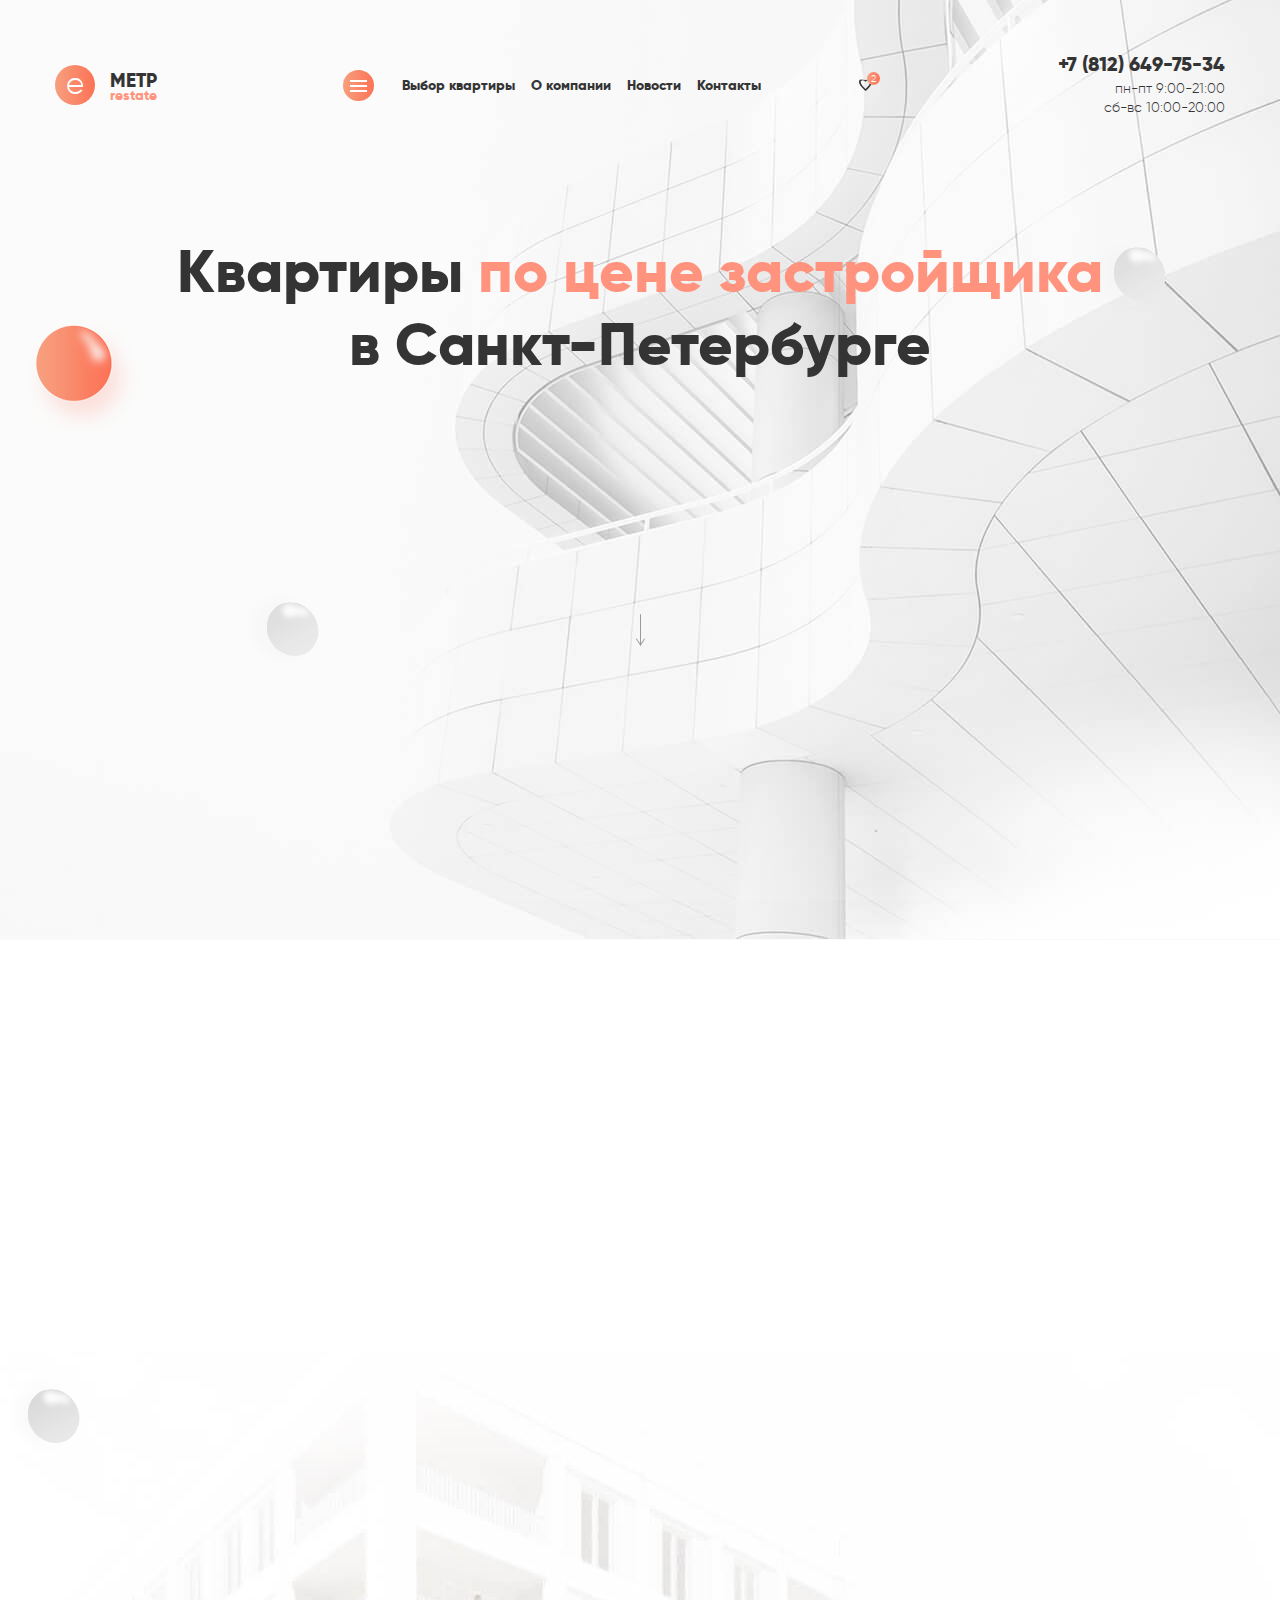
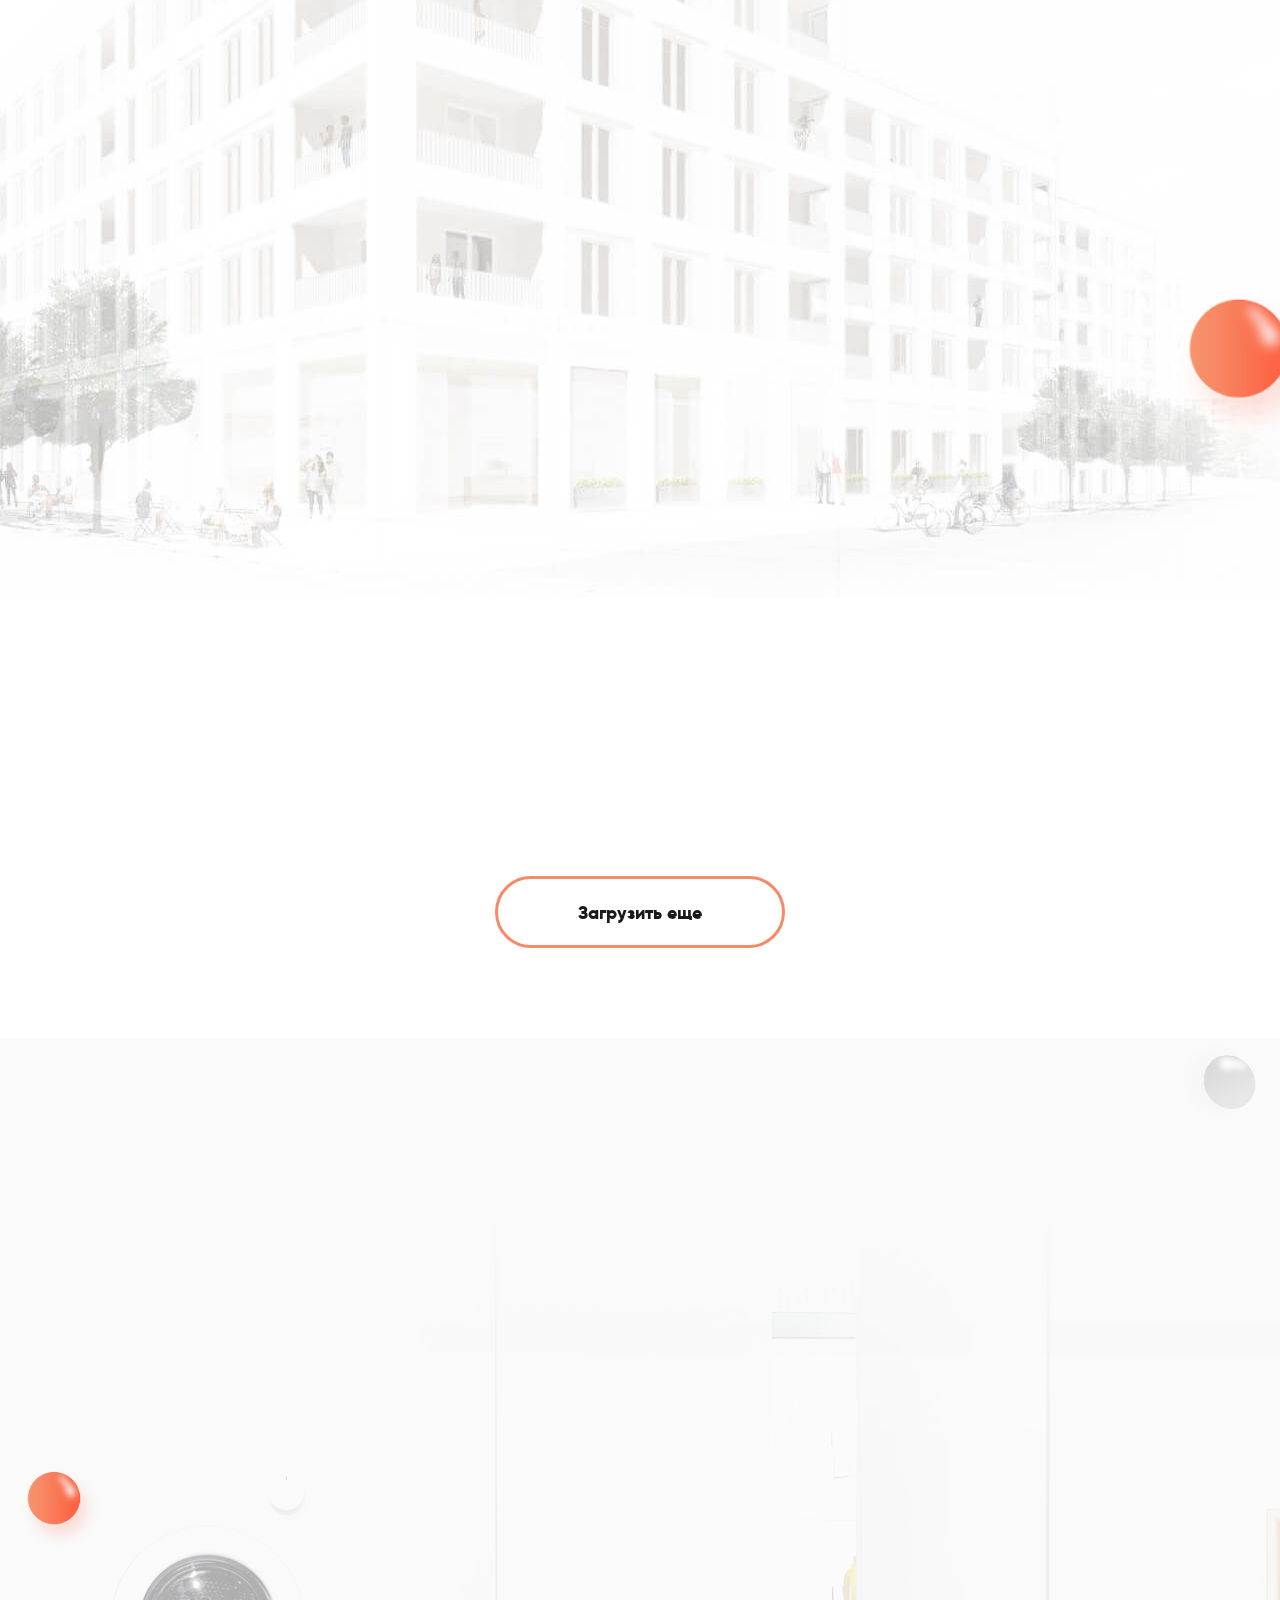
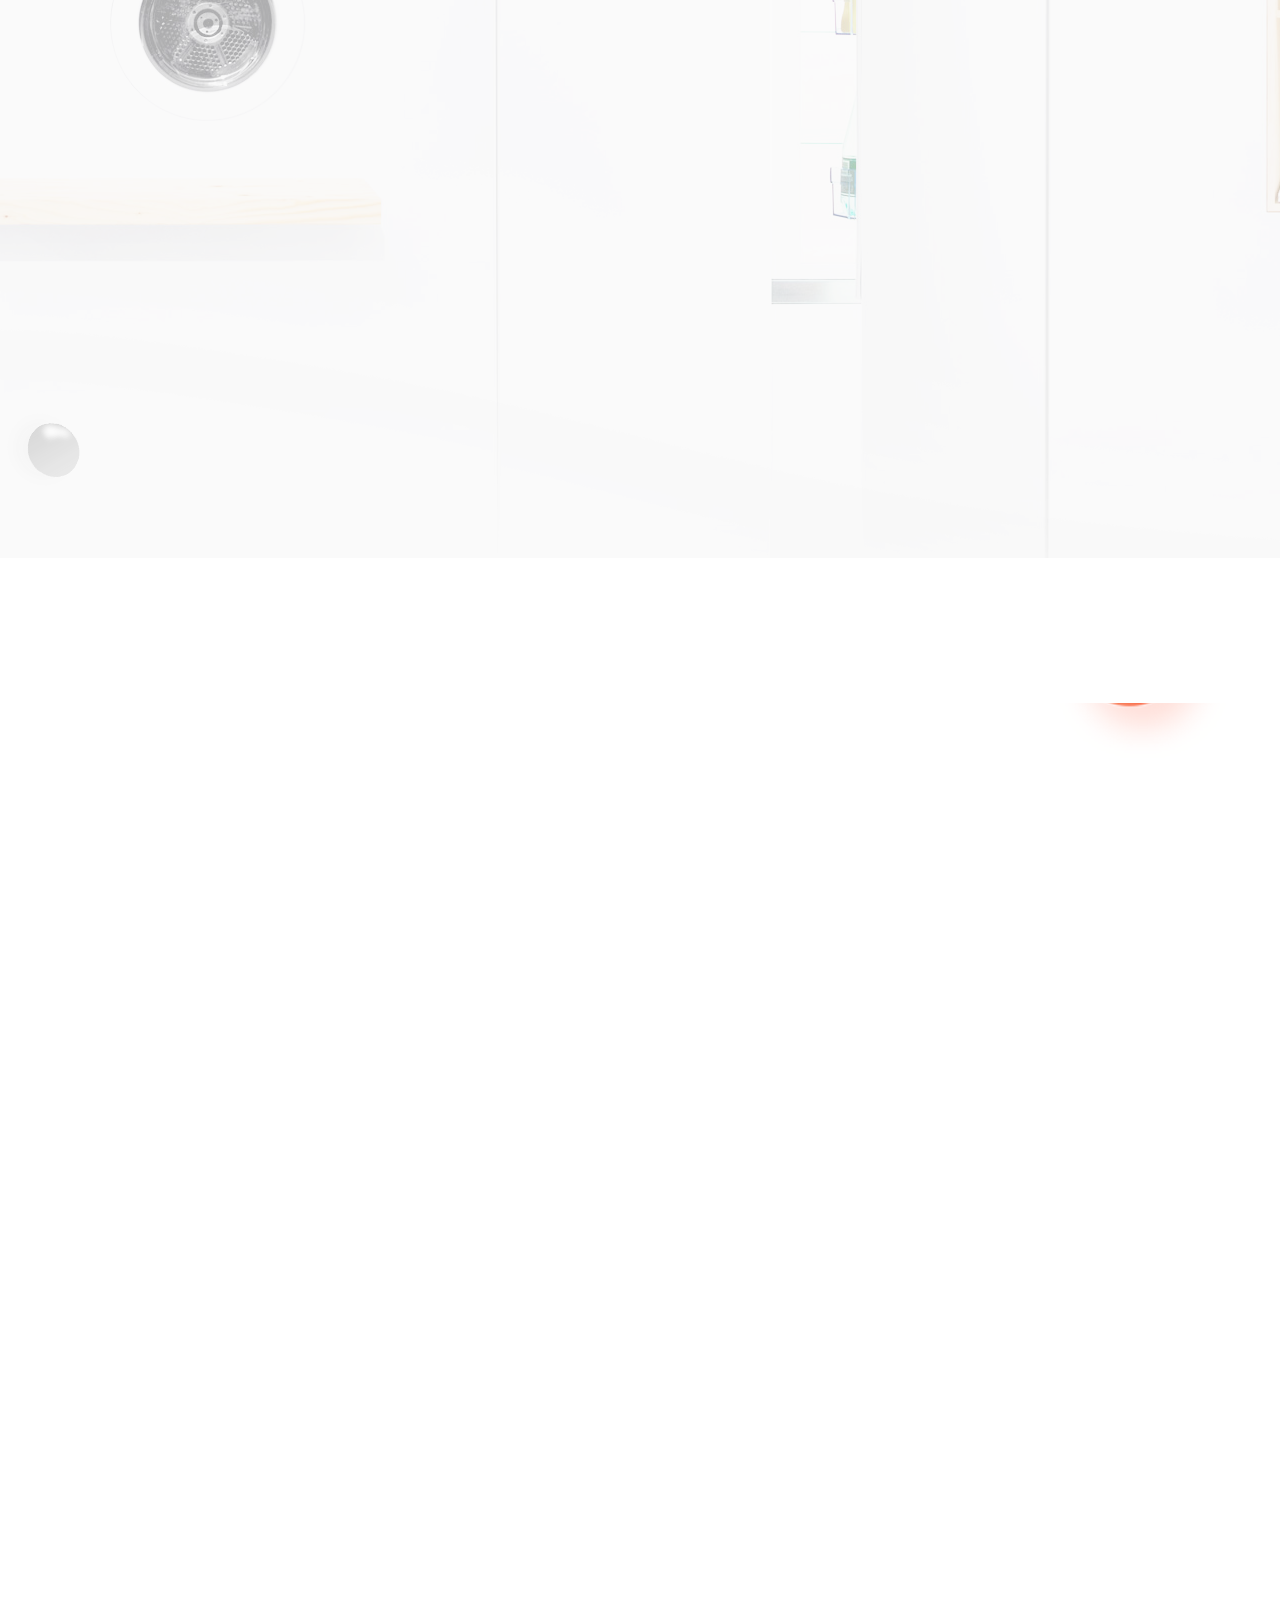
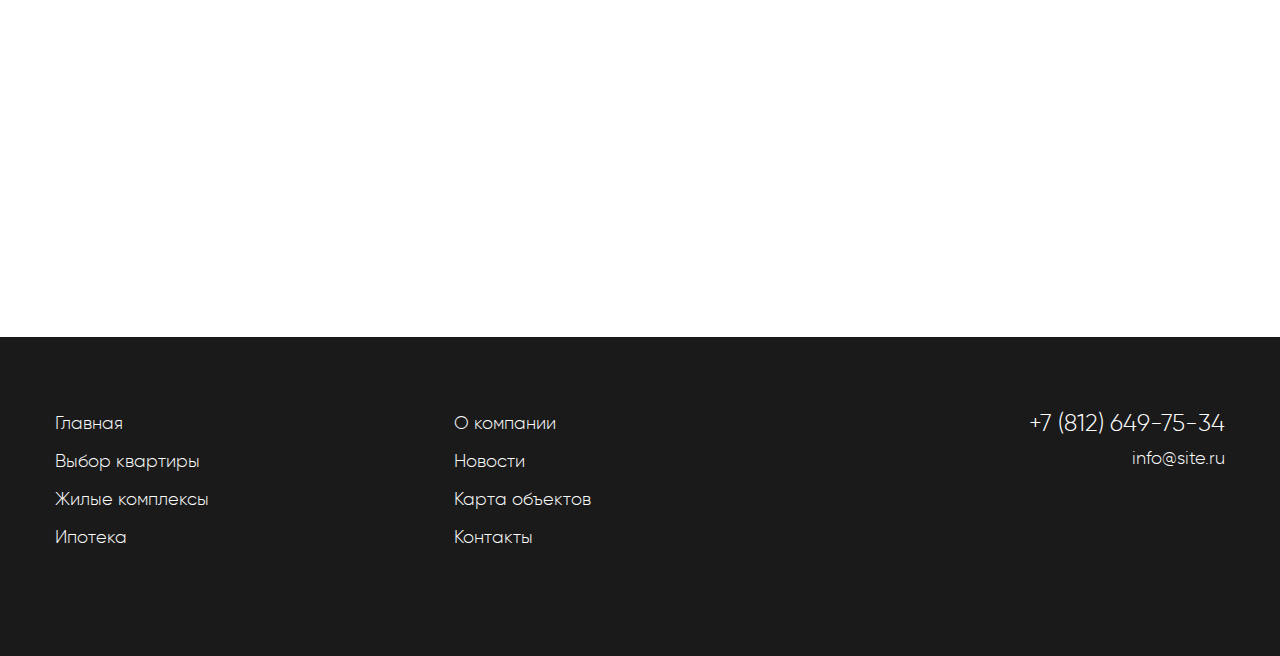
==== commit cf6ca040: "Add files via upload" ====
--- a/index.html
+++ b/index.html
@@ -18,6 +18,8 @@
     
     <link rel="stylesheet" type="text/css" href="bootstrap-multiselect/bootstrap-multiselect.css" />
 	<script type="text/javascript" src="bootstrap-multiselect/bootstrap-multiselect.js"></script>
+    
+    <script type="text/javascript" src="js/jquery.maskedinput.min.js"></script>
   
 </head>
 	<body class="js-loading">
@@ -110,7 +112,7 @@
                             </div><!-- .header_top-center -->
                             
                             <div class="header_contacts contacts-block">
-                                <a href="tel:+7 (812) 649-75-34" class="tel">+7 (812) 649-75-34</a>
+                                <div id="feedback-modal" class="modal-block tel">+7 (812) 649-75-34</div>
                                 <div class="mode">
                                     <p>пн-пт 9:00-21:00</p>
                                     <p>сб-вс 10:00-20:00</p>
@@ -671,6 +673,8 @@
                                 <!-- Arrows -->
                                 <div class="swiper-button-next"><img src="img/ico/arrow-slider.png" alt=""/></div>
                                 <div class="swiper-button-prev"><img src="img/ico/arrow-slider.png" alt=""/></div>
+                                
+                                <div class="swiper-pagination"></div>
                             </div>
                         </div><!-- End #slider-projects -->
                         
@@ -690,6 +694,11 @@
                                 nextEl: '#slider_product .swiper-button-next',
                                 prevEl: '#slider_product .swiper-button-prev',
                               },
+							  
+							  pagination: {
+								el: '#slider_product .swiper-pagination',
+								clickable: true,
+							  },
                             });
                          </script>
                     </section>
@@ -1119,6 +1128,7 @@
                                 <!-- Arrows -->
                                 <div class="swiper-button-next"><img src="img/ico/arrow-slider.png" alt=""/></div>
                                 <div class="swiper-button-prev"><img src="img/ico/arrow-slider.png" alt=""/></div>
+                                
                             </div>
                         </div><!-- End #reviews -->
                         
@@ -1138,6 +1148,7 @@
                                 nextEl: '#reviews_slider .swiper-button-next',
                                 prevEl: '#reviews_slider .swiper-button-prev',
                               },
+							  
                             });
                          </script>
                     </section>
@@ -1173,7 +1184,7 @@
                             </ul>
                         </div><!-- .footer_menu -->
                         <div class="footer_contacts contacts-block">
-                            <a href="tel:+7 (812) 649-75-34" class="tel">+7 (812) 649-75-34</a>
+                            <div id="feedback-modal" class="modal-block tel">+7 (812) 649-75-34</div>
                             <a href="mailto:info@site.ru" class="mail">info@site.ru</a>
                         </div><!-- .contacts-block -->
                     </div>
@@ -1181,6 +1192,34 @@
             </footer>
         </div><!--/Main-->
        
+       
+       <!-- MODAL -->
+        <div class="modal" data-id="#feedback-modal">
+            <div class="modal-ov ov-black"></div>
+            <div class="modal-content">
+                <span class="close">&times;</span>
+                
+                <div class="feedback_form">
+                    <div class="tit">Заказать обратный звонок</div>
+                    <p>Оставьте заявку и наш менеджер свяжется<br/>с вами в течение 30 минут</p>
+                    <form action="" method="post">
+                        <div class="item-form">
+                            <input type="text" class="input-form" placeholder="Ваше имя"/> 
+                        </div>
+                        <div class="item-form">
+                            <input id="phone" type="text" class="input-form" placeholder="Номер телефона"/> 
+                        </div>
+                        <div class="btn-block"><button class="btn">Перезвоните мне</button></div>
+                    </form>
+                </div><!-- .feedback_form -->
+                <script>
+					$(function(){
+					  $("#phone").mask("8(999) 999-9999");
+					});
+				</script>
+            </div>
+        </div>
+
 	   <script type="text/javascript" src="js/main.js"></script>  
 	</body>
 </html>
--- a/css/style.css
+++ b/css/style.css
@@ -991,10 +991,10 @@
 input:-ms-input-placeholder {
     opacity: 1;
     transition: opacity 0.3s ease;
-    font-family: 'robotoregular';
-    font-size: 16px;
-    line-height: 25px;
-    color: rgba(58, 56, 107, 0.7);
+    font-family: 'gilroylight';
+    font-size: 18px;
+    line-height: 20px;
+    color: #868585;
 }
 
 input:focus::-webkit-input-placeholder {
@@ -1035,12 +1035,14 @@
     color: #868585;
     width: 100%;
 }
+
 #menu-filter .tit-choce span {
     color: #868585;
     white-space: nowrap;
     position: relative;
     top: 3px;
 }
+
 #menu-filter form span.multiselect-selected-text {
     white-space: nowrap;
     overflow: hidden;
@@ -1180,15 +1182,19 @@
     padding: 30px 28px;
     overflow: hidden;
 }
-.residential-complexes .item .big-img{
-	display:none;
-}
-.residential-complexes .item.width-100 .big-img{
-	display:block;
-}
-.residential-complexes .item.width-100 .smoll-img{
-	display:none;
-}
+
+.residential-complexes .item .big-img {
+    display: none;
+}
+
+.residential-complexes .item.width-100 .big-img {
+    display: block;
+}
+
+.residential-complexes .item.width-100 .smoll-img {
+    display: none;
+}
+
 .residential-complexes .tag {
     display: flex;
     flex-wrap: wrap;
@@ -1390,7 +1396,6 @@
     overflow: auto;
     background: #fff;
     top: -100%;
-
     background-size: cover;
 }
 
@@ -1698,8 +1703,7 @@
         padding: 0 45px;
         height: 80px;
     }
-    .hList li:last-child {
-}
+    .hList li:last-child {}
     #menu-filter .hList {
         flex-wrap: wrap;
         justify-content: center;
@@ -1795,8 +1799,8 @@
         display: block !important;
         background: #fff;
     }
-    .residential-complexes{
-        margin-left:-15px
+    .residential-complexes {
+        margin-left: -15px
     }
     .residential-complexes .width-100 {
         height: 290px;
@@ -2003,8 +2007,7 @@
         width: 100%;
         margin-bottom: 18px;
     }
-    .residential-complexes .item .img img {
-    }
+    .residential-complexes .item .img img {}
     .residential-complexes .item .img .mob {
         display: block
     }
@@ -2019,9 +2022,9 @@
     #residential-complexes.residential_list .btn-block {
         margin-top: 15px
     }
-    #residential-complexes.residential_index .btn-block a{
-        padding:0 !important;
-        height:70px;
+    #residential-complexes.residential_index .btn-block a {
+        padding: 0 !important;
+        height: 70px;
         width: 100%;
     }
     #wrapper .bg-bottom {
@@ -2106,7 +2109,7 @@
         margin-left: -15px;
         border-radius: 0;
     }
-    .residential-complexes .choice-apartment img{}
+    .residential-complexes .choice-apartment img {}
     .residential-complexes {
         display: block
     }
@@ -2239,7 +2242,7 @@
     }
     .no-arrow .form_select .dropdown-menu {
         left: -25px;
-     }
+    }
     .hList li.li_select {
         padding: 0;
     }
@@ -2271,16 +2274,16 @@
         /* max-width: calc(100% - 47px); */
         overflow-x: hidden;
     }
-    #menu-filter .no-arrow form span.multiselect-selected-text{
+    #menu-filter .no-arrow form span.multiselect-selected-text {
         max-width: 100%;
         text-align: center;
     }
-    .no-arrow .form_select .dropdown-menu{
-        min-width:100px;
-    }
-    #menu-filter .no-arrow .form_select .btn{
-    width: 40px;
-}
+    .no-arrow .form_select .dropdown-menu {
+        min-width: 100px;
+    }
+    #menu-filter .no-arrow .form_select .btn {
+        width: 40px;
+    }
     .form_select .dropdown-menu li {
         width: 100% !important;
     }
@@ -2328,7 +2331,6 @@
         height: auto
     }
 }
-
 
 @media screen and (max-height: 600px) {
     body.open-menu {
@@ -2465,9 +2467,6 @@
     -webkit-transition: .3s cubic-bezier(.09, .02, .26, .90), transform .5s cubic-bezier(.09, .04, .23, .90);
     -moz-transition: .3s cubic-bezier(.09, .02, .26, .90), transform .5s cubic-bezier(.09, .04, .23, .90);
     -ms-transition: .3s cubic-bezier(.09, .02, .26, .90), transform .5s cubic-bezier(.09, .04, .23, .90);
-
-
-
     -o-transition: opacity .3s cubic-bezier(.09, .02, .26, .90), transform .5s cubic-bezier(.09, .04, .23, .90);
     transition: .3s cubic-bezier(.09, .02, .26, .90), transform .5s cubic-bezier(.09, .04, .23, .90);
     transform: scale(1);
@@ -2643,6 +2642,13 @@
         padding-bottom: 30px;
     }
 }
+
+
+
+
+
+
+
 
 
 /* ---------------------------------------- */
@@ -2863,14 +2869,9 @@
 #contacts-page .contacts-block .soc a {
     margin-right: 10px;
     width: 30px;
-
     height: 30px;
     font-size: 15px;
 }
-
-
-
-
 
 #map {
     height: 510px;
@@ -2880,7 +2881,6 @@
 #map iframe {
     width: 100%;
     height: 100%;
-
 }
 
 @media screen and (max-width: 1080px) {
@@ -3016,6 +3016,8 @@
     left: 120px;
 }
 
+
+
 .slider .swiper-button-prev img {
     transform: rotate(-180deg);
     position: relative;
@@ -3380,7 +3382,6 @@
     margin: auto;
     display: block;
     position: relative;
-    background: #fff;
     -webkit-border-radius: 6px;
     -moz-border-radius: 6px;
     border-radius: 6px;
@@ -3411,7 +3412,31 @@
     right: -33px;
     font-size: 23px;
     transition: 0.3s;
-
+    width: 25px;
+    height: 25px;
+    background: url(../img/ico/close.png) no-repeat;
+    border-radius: 50%;
+    display: flex;
+    align-items: center;
+    justify-content: center;
+    cursor: pointer;
+    color: #fff;
+    line-height: 0;
+    background-size: contain;
+    font-size: 0;
+    opacity: 0.7;
+}
+
+.close:hover {
+    opacity: 1
+}
+
+.close.close-v {
+    position: absolute;
+    top: -33px;
+    right: -33px;
+    font-size: 23px;
+    transition: 0.3s;
     width: 32px;
     height: 32px;
     background: -moz-linear-gradient(left, #f6936e 0%, #fd6141 100%);
@@ -3421,7 +3446,6 @@
     background: -ms-linear-gradient(left, #f6936e 0%, #fd6141 100%);
     background: linear-gradient(left, #f6936e 0%, #fd6141 100%);
     filter: progid: DXImageTransform.Microsoft.gradient(startColorstr="#f6936e", endColorstr="#fd6141", GradientType=1);
-
     border-radius: 50%;
     display: flex;
     align-items: center;
@@ -3451,6 +3475,10 @@
     left: 0;
     padding: 0;
     margin: 0;
+}
+
+.modal-ov {
+    background-color: rgba(26, 26, 26, 0.8);
 }
 
 @media only screen and (max-width: 700px) {
@@ -3530,7 +3558,7 @@
     min-height: 657px;
     position: relative;
     padding: 88px 0 130px;
-    background-size:cover
+    background-size: cover
 }
 
 #about-project .container {
@@ -3581,13 +3609,11 @@
     padding: 35px 40px;
     text-align: center;
     position: relative;
-    height:200px;
-}
-
-
-
-#about-project .flex .item:hover{
-    cursor:pointer;
+    height: 200px;
+}
+
+#about-project .flex .item:hover {
+    cursor: pointer;
     background: #f6936e;
     background: -moz-linear-gradient(left, #f6936e 0%, #fd6141 100%);
     background: -webkit-gradient(linear, left top, right top, color-stop(0%, #f6936e), color-stop(100%, #fd6141));
@@ -3597,37 +3623,32 @@
     background: linear-gradient(left, #f6936e 0%, #fd6141 100%);
     filter: progid: DXImageTransform.Microsoft.gradient(startColorstr="#f6936e", endColorstr="#fd6141", GradientType=1);
     overflow: hidden;
-
-}
-
-#about-project .flex .item:hover .ico{
-    top: -50px;
-    opacity:0;
-
-    -webkit-transition:  top 0.8s ease, opacity 0.8s ease-in-out;
-    -moz-transition: top 0.8s ease, opacity 0.8s ease-in-out;
-    transition: top 0.4s ease, opacity 0.5s ease-in-out;
+}
+
+#about-project .flex .item:hover .ico {
     position: absolute;
-}
-#about-project .flex .item .txt{
+    display:none
+}
+
+#about-project .flex .item .txt {
     overflow: hidden;
     height: 50px;
     -webkit-transition: all 0.2s ease-out;
     -moz-transition: all 0.2s ease-out;
     -o-transition: all 0.2s ease-out;
     transition: all 0.2s ease-out;
-    position:relative;
-}
-#about-project .flex .item:hover .txt{
-    color:#fff;
+    position: relative;
+}
+
+#about-project .flex .item:hover .txt {
+    color: #fff;
     height: auto;
     width: 100%;
     height: 100%;
 }
 
-
-#about-project .flex .item:hover .size-smoll{
-    display:block;
+#about-project .flex .item:hover .size-smoll {
+    display: block;
 }
 
 #about-project .flex .item .ico {
@@ -3708,6 +3729,7 @@
 
 #best-offer .title-block p {
     margin-top: 40px;
+
     font-size: 24px;
 }
 
@@ -3747,7 +3769,6 @@
 
 .video-block {
     position: relative;
-
     border-radius: 10px;
     overflow: hidden;
     height: 50vh;
@@ -3876,7 +3897,6 @@
     display: none
 }
 
-
 #menu-filter label.radio input[type=radio] {
     display: none;
 }
@@ -3890,7 +3910,7 @@
 }
 
 .pagination {
-    margin-top: 120px;
+    margin-top: 80px;
     display: flex;
     justify-content: center;
 }
@@ -3973,7 +3993,6 @@
 .product_header .header_middle .main-txt {
     margin: 0 auto;
     display: inline-flex;
-
     flex-direction: column;
     flex-wrap: wrap;
 }
@@ -3983,7 +4002,6 @@
 }
 
 .product_header .main-txt h1 {
-
     display: inline-block;
 }
 
@@ -4098,19 +4116,23 @@
 }
 
 .product-one .product_bottom .btn {
-
     width: 290px;
     height: 70px;
     display: flex;
     align-items: center;
     justify-content: center;
     margin-right: 65px;
+    color: #fff !important;
+}
+.product-one #feedback-modal{
+    font-size:18px;
 }
 
 .product-one .product_bottom .plan {
     text-decoration: none;
     color: #1a1a1a;
     font-family: 'gilroyextrabold';
+    cursor: pointer;
 }
 
 .product-one .product_bottom .r-block {
@@ -4177,11 +4199,9 @@
 
 #ps-slider .ps-item {
     padding: 25px 15px;
-
     border-radius: 10px;
     position: relative;
     margin-bottom: 50px;
-
 }
 
 #ps-slider .ps-item:hover {
@@ -4338,6 +4358,8 @@
 #calculate-mortgage .calculate-top .btn {
     height: 70px;
     width: 300px;
+    color: #fff;
+    font-size: 18px;
 }
 
 .print {
@@ -4408,11 +4430,10 @@
 }
 
 @media screen and (max-width: 1200px) {
-	#menu-filter .no-arrow form span.multiselect-selected-text{
-		text-align:center;
-	}
-	#menu-filter .hList {
-}
+    #menu-filter .no-arrow form span.multiselect-selected-text {
+        text-align: center;
+    }
+    #menu-filter .hList {}
     #menu-filter.choce-filter .hList {
         padding: 0;
         background: transparent;
@@ -4423,10 +4444,10 @@
     #menu-filter .type-s {
         width: auto
     }
-    .tit-choce{
-        padding-left:45px;
-    }
-    .choice-kom-filter .tit-choce{
+    .tit-choce {
+        padding-left: 45px;
+    }
+    .choice-kom-filter .tit-choce {
         width: 100%;
     }
     .hList li.li_select.no-arrow .btn-group {
@@ -4474,16 +4495,16 @@
         border-radius: 50px;
     }
     #menu-filter.index-filter.show li.menu_li:after {
-        display:none
+        display: none
     }
     #menu-filter.index-filter li.menu_li {
         width: calc(50% - 15px) !important;
     }
-    #menu-filter.index-filter .b-block{
+    #menu-filter.index-filter .b-block {
         width: calc(50% - 15px) !important;
     }
-    #menu-filter.index-filter .b-block .btn{
-        width:100%
+    #menu-filter.index-filter .b-block .btn {
+        width: 100%
     }
     .about-main_info {
         background: url(../img/about.jpg) no-repeat center;
@@ -4512,22 +4533,25 @@
     #about-main .about-main_info:after {
         display: none
     }
-	.header-smoll .header_middle .flex {
-    flex-wrap: wrap;
-}
-.header-smoll .header_middle .main-txt {
-    margin: 0;
-    text-align: center;
-    margin-bottom: 55px;
-    padding: 0;
-	width:100%;}
-	.header-smoll header{height:auto}
-	#video .modal-block {
-    text-align: center;
-}
-#video .img {
-    margin: 0 auto 20px;
-}
+    .header-smoll .header_middle .flex {
+        flex-wrap: wrap;
+    }
+    .header-smoll .header_middle .main-txt {
+        margin: 0;
+        text-align: center;
+        margin-bottom: 55px;
+        padding: 0;
+        width: 100%;
+    }
+    .header-smoll header {
+        height: auto
+    }
+    #video .modal-block {
+        text-align: center;
+    }
+    #video .img {
+        margin: 0 auto 20px;
+    }
 }
 
 @media screen and (max-width: 1000px) {
@@ -4555,7 +4579,6 @@
         width: 100% !important
     }
     .choce-filter .hList li.li_select {
-
         width: calc(50% - 15px) !important;
     }
     .choce-p header {
@@ -4568,7 +4591,6 @@
         width: calc((100% / 3) - 15px);
         margin: 30px 0 0 0;
     }
-
     .choice-kom-filter .menu_li.li_select {
         width: calc((100% / 2) - 15px);
     }
@@ -4627,7 +4649,6 @@
         margin-right: 78px;
     }
     .product-one .product_top .txt .item:nth-child(1),
-
     .product-one .product_top .txt .item:nth-child(5) {
         width: 79px;
     }
@@ -4680,6 +4701,7 @@
         width: calc(100% - 375px);
         flex-direction: column-reverse;
         margin: 0;
+
         padding-left: 40px;
     }
     #calculate-mortgage .calculate-top .calculate-bottom .r-block {
@@ -4802,13 +4824,16 @@
 #slider_product .swiper-pagination {
     display: none;
 }
+
 @media screen and (max-width: 840px) {
-    .product-one .product_top .txt .item:nth-child(4), .product-one .product_top .txt .item:nth-child(8) {
-    text-align: right;
-    margin-right: 0;
-    width: 140px;
-}
-}
+    .product-one .product_top .txt .item:nth-child(4),
+    .product-one .product_top .txt .item:nth-child(8) {
+        text-align: right;
+        margin-right: 0;
+        width: 140px;
+    }
+}
+
 @media screen and (max-width: 740px) {
     #reviews_slider .swiper-slide {
         width: 90%;
@@ -4941,15 +4966,15 @@
         margin-bottom: 10px !important;
         margin-top: 0;
     }
-    .tit-choce{
-        padding-left:45px;
-    }
-    .choice-kom-filter .tit-choce{
-        padding-left:0;
-        text-align:center;
-    }
-    .choice-kom-filter .tit-choce span{
-        font-size:16px
+    .tit-choce {
+        padding-left: 45px;
+    }
+    .choice-kom-filter .tit-choce {
+        padding-left: 0;
+        text-align: center;
+    }
+    .choice-kom-filter .tit-choce span {
+        font-size: 16px
     }
     .menu-filter_bottom .flex .l-block {
         justify-content: center;
@@ -5035,7 +5060,6 @@
         margin-top: 30px
     }
     #about-project .flex .item.gradient p,
-
     #about-project .flex .item p {
         font-size: 15px
     }
@@ -5052,11 +5076,13 @@
         padding-bottom: 40px;
     }
 }
+
 @media screen and (max-width: 390px) {
-	#slider_product .swiper-slide{
-		width:calc(100% - 30px);
-	}
-}
+    #slider_product .swiper-slide {
+        width: calc(100% - 30px);
+    }
+}
+
 @media screen and (max-width: 330px) {
     .product-one .product_top .txt .item .tit {
         margin-bottom: 18px;
@@ -5078,11 +5104,184 @@
     #slider_product .swiper-slide {
         width: 300px;
     }
-    #advantage-block .title-block{
-        padding:0;
-    }
-    #advantage-block .title-block h2{
-        font-size:30px !important;
-        line-height:35px !important
-    }
-}+    #advantage-block .title-block {
+        padding: 0;
+    }
+    #advantage-block .title-block h2 {
+        font-size: 30px !important;
+        line-height: 35px !important
+    }
+}
+
+#feedback-modal {
+    font-size: 20px;
+    color: #1a1a1a;
+    font-family: 'gilroyextrabold';
+    text-decoration: none;
+    cursor: pointer
+}
+
+footer #feedback-modal {
+    display: block;
+    color: #fff;
+    text-decoration: none;
+    text-align: right;
+    font-size: 24px;
+    margin-bottom: 17px;
+    font-family: 'gilroylight';
+}
+
+.feedback_form {
+    border: 10px solid #f6936e;
+    padding: 45px 35px 50px;
+    background: #fff;
+}
+
+.feedback_form .tit {
+    font-size: 29px;
+    color: #1a1a1a;
+    font-family: 'gilroyextrabold';
+    line-height: 30px;
+    text-align: center;
+    margin-bottom: 30px;
+}
+
+.feedback_form p {
+    color: #888787;
+    text-align: center;
+    font-size: 16px;
+    line-height: 19px;
+}
+
+.feedback_form form {
+    margin-top: 45px;
+}
+
+form .item-form {
+    margin-bottom: 30px;
+}
+
+form .item-form .input-form {
+    font-family: 'gilroylight';
+    font-size: 18px;
+    line-height: 20px;
+    color: #868585;
+    width: 100%;
+    height: 73px;
+    padding: 0 32px;
+    background: #fff;
+    box-shadow: 0px 12px 27px 0px rgba(1, 1, 1, 0.06);
+    border-radius: 50px;
+    border: 0;
+}
+
+input::-webkit-input-placeholder {
+    opacity: 1;
+    transition: opacity 0.3s ease;
+    font-family: 'gilroylight';
+    font-size: 18px;
+    line-height: 20px;
+    color: #868585;
+}
+
+input::-moz-placeholder {
+    opacity: 1;
+    transition: opacity 0.3s ease;
+    font-family: 'gilroylight';
+    font-size: 18px;
+    line-height: 20px;
+    color: #868585;
+}
+
+input:-moz-placeholder {
+    opacity: 1;
+    transition: opacity 0.3s ease;
+    font-family: 'gilroylight';
+    font-size: 18px;
+    line-height: 20px;
+    color: #868585;
+}
+
+input:-ms-input-placeholder {
+    opacity: 1;
+    transition: opacity 0.3s ease;
+    font-family: 'gilroylight';
+    font-size: 18px;
+    line-height: 20px;
+    color: #868585;
+
+}
+
+input:focus::-webkit-input-placeholder {
+    opacity: 0;
+    transition: opacity 0.3s ease;
+}
+
+
+input:focus::-moz-placeholder {
+    opacity: 0;
+    transition: opacity 0.3s ease;
+
+}
+
+input:focus:-moz-placeholder {
+    opacity: 0;
+    transition: opacity 0.3s ease;
+}
+
+input:focus:-ms-input-placeholder {
+    opacity: 0;
+    transition: opacity 0.3s ease;
+}
+
+form .btn {
+    width: 100%;
+    border: 0;
+    height: 73px;
+    cursor: pointer;
+}
+#feedback-modal.call_us{
+    position: relative;
+    margin: 0 auto 40px;
+    width: 300px;
+    height: 70px;
+    color: #fff;
+    display: flex;
+    align-items: center;
+    justify-content: center;
+    font-size: 18px;
+}
+#product #feedback-modal.call_us{
+	margin-bottom:0;
+}
+#contacts-page #feedback-modal.call_us{
+	margin:0 0 30px 0;
+}
+@media screen and (max-width: 440px) {
+    .feedback_form {
+        padding: 20px;
+    }
+	#feedback-modal.call_us{
+		width:90%;
+	}
+	#menu-filter.choce-filter .hList {
+		justify-content: center;
+	}
+}
+
+@media screen and (max-height: 430px) and (orientation: landscape) {
+    .close {
+        position: absolute;
+        top: 20px;
+        right: 20px;
+        background: -moz-linear-gradient(left, #f6936e 0%, #fd6141 100%);
+        background: -webkit-gradient(linear, left top, right top, color-stop(0%, #f6936e), color-stop(100%, #fd6141));
+        background: -webkit-linear-gradient(left, #f6936e 0%, #fd6141 100%);
+        background: -o-linear-gradient(left, #f6936e 0%, #fd6141 100%);
+        background: -ms-linear-gradient(left, #f6936e 0%, #fd6141 100%);
+        background: linear-gradient(left, #f6936e 0%, #fd6141 100%);
+        filter: progid: DXImageTransform.Microsoft.gradient(startColorstr="#f6936e", endColorstr="#fd6141", GradientType=1);
+        font-size: 22px;
+    }
+}
+
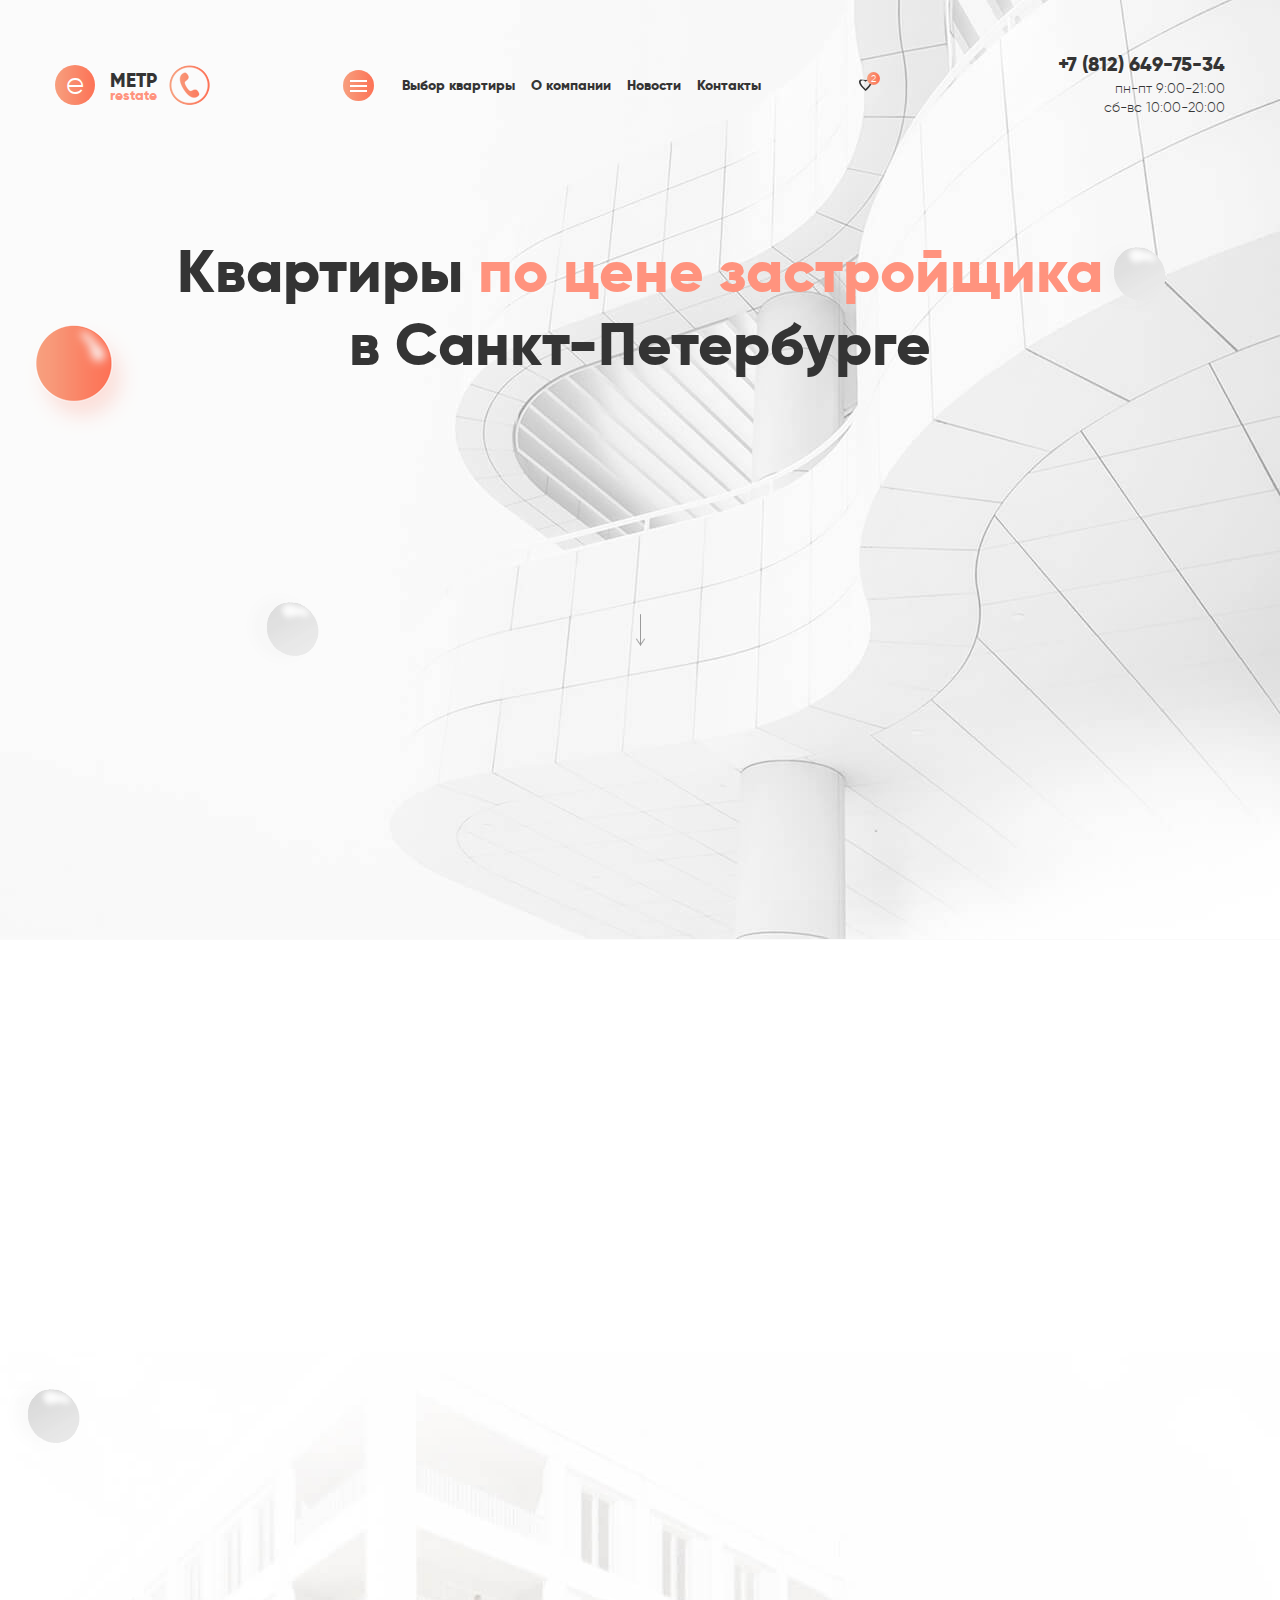
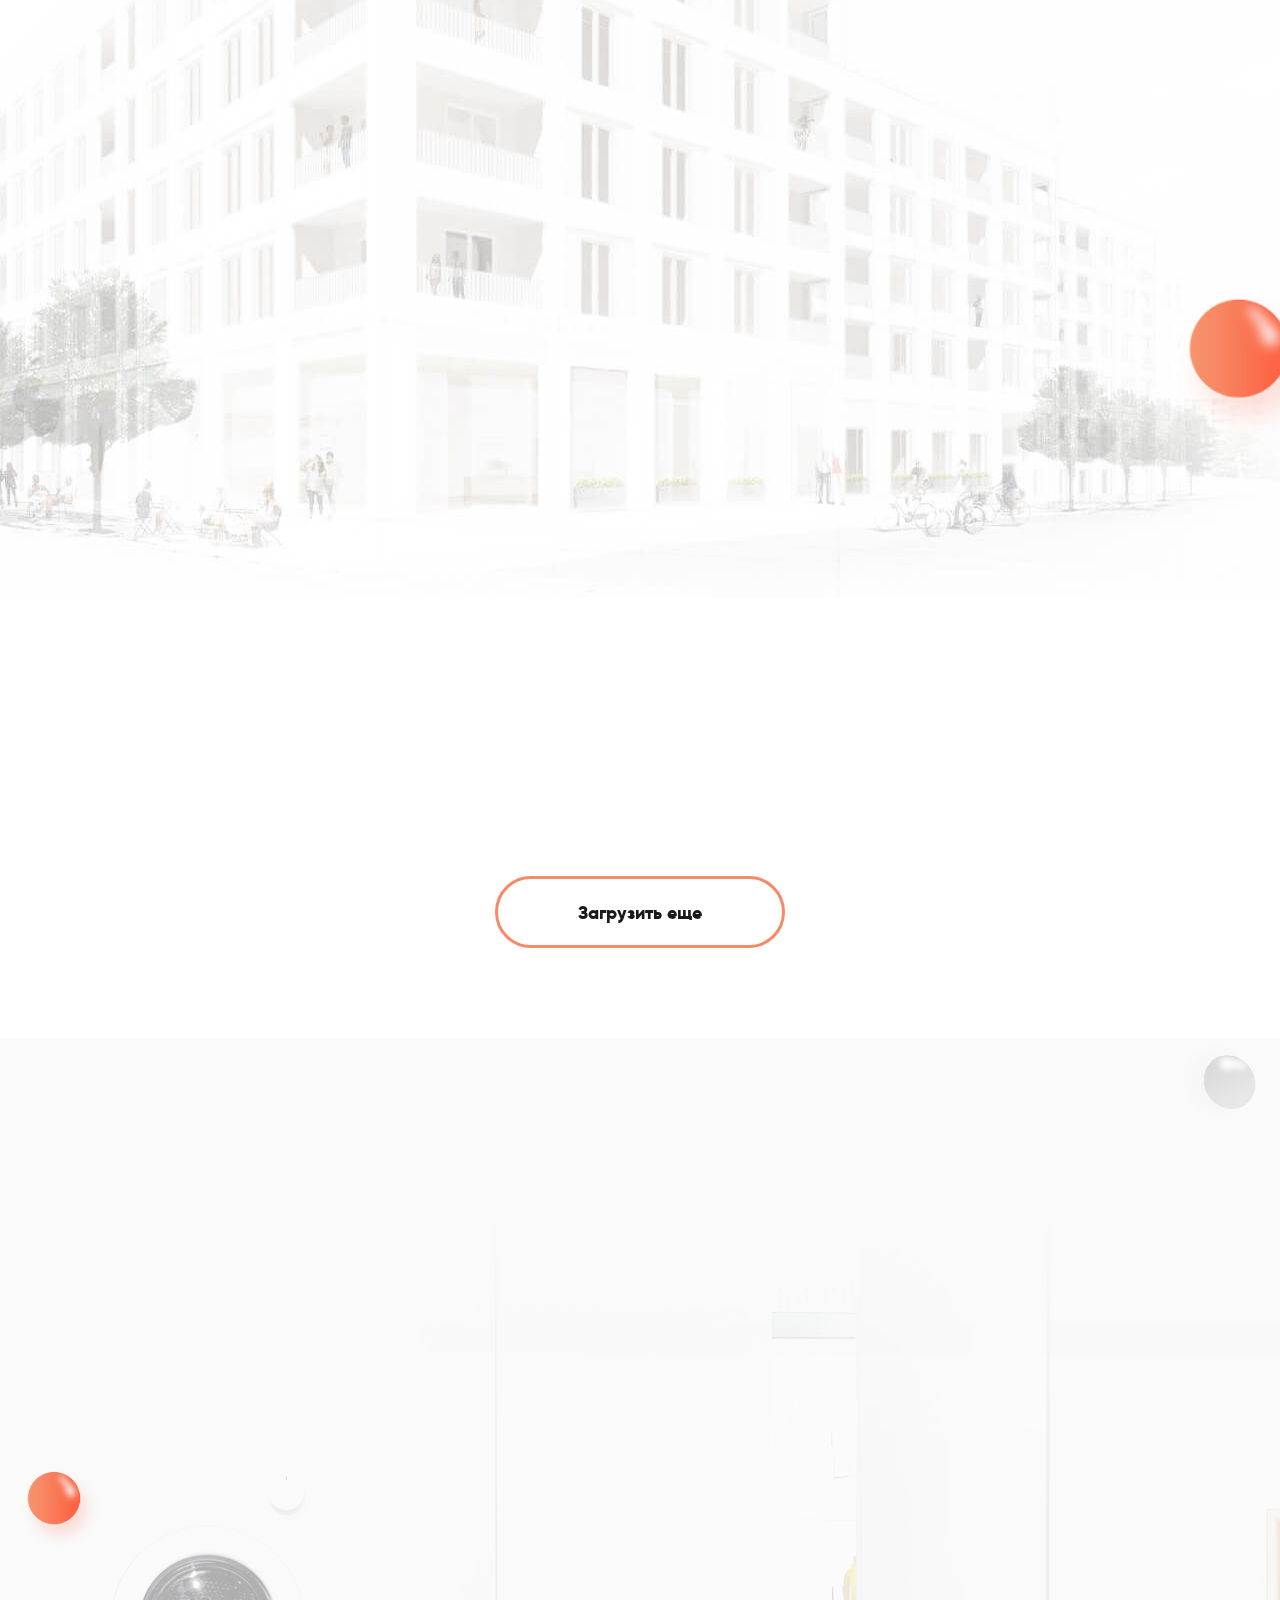
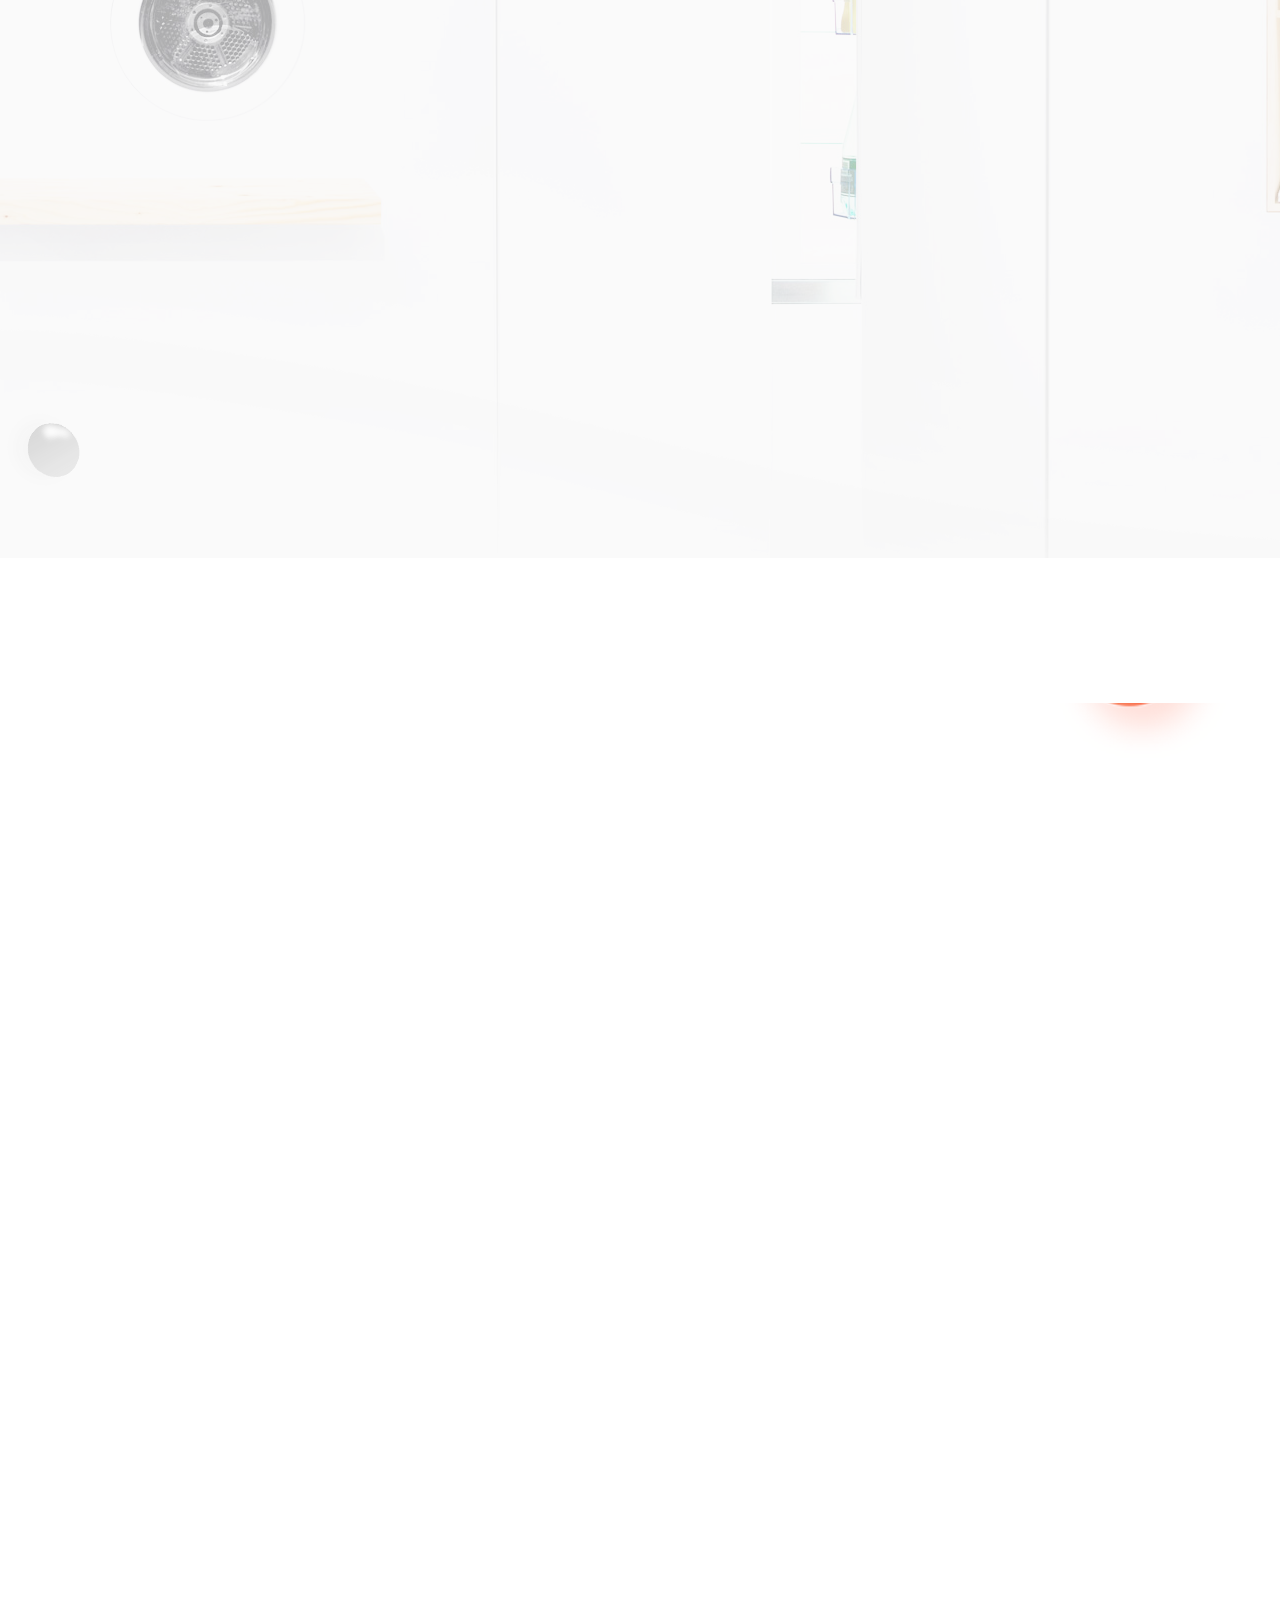
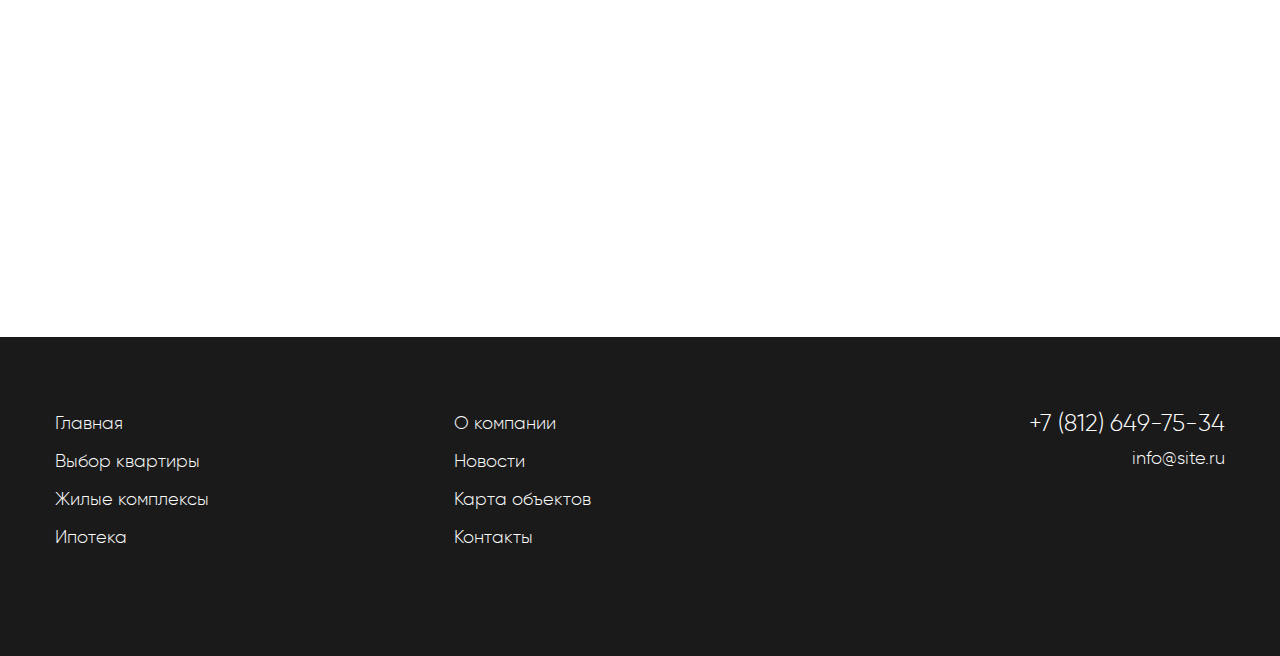
==== commit c5807916: "Add files via upload" ====
--- a/index.html
+++ b/index.html
@@ -39,6 +39,11 @@
                 <div class="ball ball-2"><img src="img/ball/ball-2.png" alt=""/></div>
                 <div class="ball ball-5"><img src="img/ball/ball-1.png" alt=""/></div>
                 <header>
+                    <div class="container c-btn">
+                    	<div class="feedback-btn">
+                            <div id="feedback-modal" class="modal-block"><img src="img/ico/phone.png" alt=""/></div>
+                        </div>
+                    </div>
                     <div class="container">
                         <div class="header_top">
                             <div class="logo">
@@ -58,36 +63,36 @@
                                         </div>
                                     </div>
                                     <div class="menu-main_container">
-                                    <div class="container">
-                                        <div class="menu_serch">
-                                        	<label>Поиск</label>
-                                            <input type="search" name="search" >
-                                        </div>
-                                        <div class="menu-main_flex">
-                                            <nav class="nav">
-                                                <ul>
-                                                    <li><a href="#">Главная</a></li>
-                                                    <li><a href="#">Выбор квартиры</a></li>
-                                                    <li><a href="#">Жилые комплексы</a></li>
-                                                    <li><a href="#">Ипотека</a></li>
-                                                </ul>
-                                                <ul>
-                                                    <li><a href="#">О компании</a></li>
-                                                    <li class="active"><a href="#">Новости</a></li>
-                                                    <li><a href="#">Карта объектов</a></li>
-                                                    <li><a href="#">Контакты</a></li>
-                                                </ul>
-                                            </nav> 
-                                            <div class="menu_contacts">
-                                                <p>ООО “Агенство недвижимости<br/>МЕТР.restate”</p>
-                                                <p>185014, Петрозаводск,<br/>Максима Горького 25,<br/>офис 308</p>
-                                                <div class="soc">
-                                                    <a href="#">Вк</a>
-                                                    <a href="#">f</a>
-                                                    <a href="#">ok</a>
-                                                </div>
+                                        <div class="container">
+                                            <div class="menu_serch">
+                                                <label>Поиск</label>
+                                                <input type="search" name="search" >
                                             </div>
-                                        </div>
+                                            <div class="menu-main_flex">
+                                                <nav class="nav">
+                                                    <ul>
+                                                        <li><a href="#">Главная</a></li>
+                                                        <li><a href="#">Выбор квартиры</a></li>
+                                                        <li><a href="#">Жилые комплексы</a></li>
+                                                        <li><a href="#">Ипотека</a></li>
+                                                    </ul>
+                                                    <ul>
+                                                        <li><a href="#">О компании</a></li>
+                                                        <li class="active"><a href="#">Новости</a></li>
+                                                        <li><a href="#">Карта объектов</a></li>
+                                                        <li><a href="#">Контакты</a></li>
+                                                    </ul>
+                                                </nav> 
+                                                <div class="menu_contacts">
+                                                    <p>ООО “Агенство недвижимости<br/>МЕТР.restate”</p>
+                                                    <p>185014, Петрозаводск,<br/>Максима Горького 25,<br/>офис 308</p>
+                                                    <div class="soc">
+                                                        <a href="#">Вк</a>
+                                                        <a href="#">f</a>
+                                                        <a href="#">ok</a>
+                                                    </div>
+                                                </div>
+                                            </div>
                                         </div>
                                     </div><!--menu-main_container-->
                                 </div><!-- #menu-main -->
--- a/css/style.css
+++ b/css/style.css
@@ -804,11 +804,17 @@
     font-size: 60px;
     line-height: 73px;
 }
-
 .header_middle .main-txt p {
     font-family: 'gilroyextrabold';
     font-size: 24px;
-    margin-top: 50px;
+    color: #1a1a1a;
+    margin-top:50px;
+}
+.header_middle .main-txt a.name {
+    font-family: 'gilroyextrabold';
+    font-size: 24px;
+    color: #1a1a1a;
+    margin-right: 50px;
 }
 
 
@@ -1726,6 +1732,8 @@
     }
     form .mob-none {
         display: none
+
+
     }
     #menu-filter form .mob-item {
         display: flex;
@@ -2090,6 +2098,7 @@
         font-size: 17px;
     }
 }
+
 
 @media screen and (max-width: 340px) {
     .hList li.menu_li,
@@ -2641,7 +2650,10 @@
     #favorites-page {
         padding-bottom: 30px;
     }
-}
+
+}
+
+
 
 
 
@@ -2854,6 +2866,7 @@
 
 #contacts-page .contacts-block {
     width: 445px;
+    padding-right: 145px;
 }
 
 #contacts-page .contacts-block p {
@@ -2864,6 +2877,7 @@
 
 #contacts-page .contacts-block .soc {
     display: flex;
+    justify-content: flex-end;
 }
 
 #contacts-page .contacts-block .soc a {
@@ -2891,6 +2905,7 @@
     #contacts-page .contacts-block {
         width: calc(100% - 60px);
         margin: 0 auto 60px;
+        padding: 0;
     }
     #contacts-page .contacts-block p br {
         display: none;
@@ -3002,6 +3017,7 @@
     border-radius: 50%;
     display: flex;
     align-items: center;
+
     justify-content: center;
     top: 50%;
     margin-top: 0;
@@ -3231,6 +3247,8 @@
 #reviews_slider .rating {
     margin-bottom: 25px;
     display: flex;
+
+
 }
 
 #reviews_slider .swiper-button-next {
@@ -3573,6 +3591,7 @@
     top: 0;
     left: 0;
     width: 100%;
+
     height: 100%;
     background: rgba(26, 26, 26, 0.4);
 }
@@ -4617,6 +4636,10 @@
     .product_header .main-txt .back {
         margin-top: 40px;
         display: block;
+        margin-right: 0;
+    }
+    .header_middle .main-txt a.name{
+        margin-right:0;
     }
     .product-one .product_top {
         display: block;
@@ -4708,6 +4731,7 @@
         flex-wrap: wrap;
         justify-content: flex-end;
     }
+
     .calculate-bottom .item:first-child {
         margin-bottom: 90px;
         margin-right: 0;
@@ -4865,6 +4889,7 @@
         text-align: right !important;
     }
     .product-one .product_bottom {
+
         flex-direction: column-reverse;
     }
     .product-one .product_bottom .r-block {
@@ -5026,8 +5051,10 @@
     }
     #slider_product {
         margin-top: 65px
-    }
-}
+
+    }
+}
+
 
 @media screen and (max-width: 440px) {
     #slider_product .swiper-pagination {
@@ -5069,8 +5096,15 @@
     .modal-content {
         max-width: 90vw;
     }
+    .open-hidden{
+        overflow:hidden
+    }
     .close {
         right: 0;
+        top: 20px;
+    }
+    .close.close-v{
+        right:0
     }
     #residential-complexes.residential_index {
         padding-bottom: 40px;
@@ -5207,6 +5241,7 @@
     transition: opacity 0.3s ease;
     font-family: 'gilroylight';
     font-size: 18px;
+
     line-height: 20px;
     color: #868585;
 
@@ -5260,6 +5295,7 @@
 @media screen and (max-width: 440px) {
     .feedback_form {
         padding: 20px;
+        margin-top: 60px;
     }
 	#feedback-modal.call_us{
 		width:90%;
@@ -5283,5 +5319,129 @@
         filter: progid: DXImageTransform.Microsoft.gradient(startColorstr="#f6936e", endColorstr="#fd6141", GradientType=1);
         font-size: 22px;
     }
-}
-
+    .close.close-v{
+        right:20px
+    }
+}
+
+.container.c-btn{
+    position:relative;
+    top:55px;
+}
+.feedback-btn{
+    position: absolute;
+    right: -67px;
+    width: 42px;
+    height: 42px;
+    cursor: pointer;
+}
+.feedback-btn img{
+    position:relative;
+}
+.feedback-btn:hover img{
+    -webkit-animation: cbh-widget-live 1.5s infinite;
+	-moz-animation: cbh-widget-live 1.5s infinite;
+	-ms-animation: cbh-widget-live 1.5s infinite;
+	-o-animation: cbh-widget-live 1.5s infinite;
+	animation:  cbh-widget-live 1.5s infinite
+}
+@-webkit-keyframes cbh-widget-live {
+    0%,
+    100%,
+    50% {
+        -moz-transform: rotate(-20deg);
+        -ms-transform: rotate(-20deg);
+        -webkit-transform: rotate(-20deg);
+        -o-transform: rotate(-20deg);
+        transform: rotate(-20deg);
+        -webkit-animation-timing-function: ease;
+        animation-timing-function: ease
+    }
+    25%,
+    75% {
+        -moz-transform: rotate(20deg);
+        -ms-transform: rotate(20deg);
+        -webkit-transform: rotate(20deg);
+        -o-transform: rotate(20deg);
+        transform: rotate(20deg);
+        -webkit-animation-timing-function: ease;
+        animation-timing-function: ease
+    }
+}
+
+@-moz-keyframes cbh-widget-live {
+    0%,
+    100%,
+    50% {
+        -moz-transform: rotate(-20deg);
+        -ms-transform: rotate(-20deg);
+        -webkit-transform: rotate(-20deg);
+        -o-transform: rotate(-20deg);
+        transform: rotate(-20deg);
+        -webkit-animation-timing-function: ease;
+        animation-timing-function: ease
+    }
+    25%,
+    75% {
+        -moz-transform: rotate(20deg);
+        -ms-transform: rotate(20deg);
+        -webkit-transform: rotate(20deg);
+        -o-transform: rotate(20deg);
+        transform: rotate(20deg);
+        -webkit-animation-timing-function: ease;
+        animation-timing-function: ease
+    }
+}
+
+@keyframes cbh-widget-live {
+    0%,
+    100%,
+    50% {
+        -moz-transform: rotate(-20deg);
+        -ms-transform: rotate(-20deg);
+        -webkit-transform: rotate(-20deg);
+        -o-transform: rotate(-20deg);
+        transform: rotate(-20deg);
+        -webkit-animation-timing-function: ease;
+        animation-timing-function: ease
+    }
+    25%,
+    75% {
+        -moz-transform: rotate(20deg);
+        -ms-transform: rotate(20deg);
+        -webkit-transform: rotate(20deg);
+        -o-transform: rotate(20deg);
+        transform: rotate(20deg);
+        -webkit-animation-timing-function: ease;
+        animation-timing-function: ease
+    }
+}
+
+@media screen and (max-width: 1340px) {
+	.feedback-btn{
+		right: auto;
+		left: 114px;
+		z-index: 9991;
+		top: 10px;
+	}
+}
+@media screen and (max-width: 800px) and (orientation: portrait) {
+	.feedback-btn{
+		top:5px;
+	}
+	.header_top-center {
+		margin-left: 50px;
+	}
+}
+@media screen and (max-width: 740px){
+	.container.c-btn{
+		top:30px;
+	}
+	.feedback-btn{
+		top:0;
+	}	
+}
+
+
+
+
